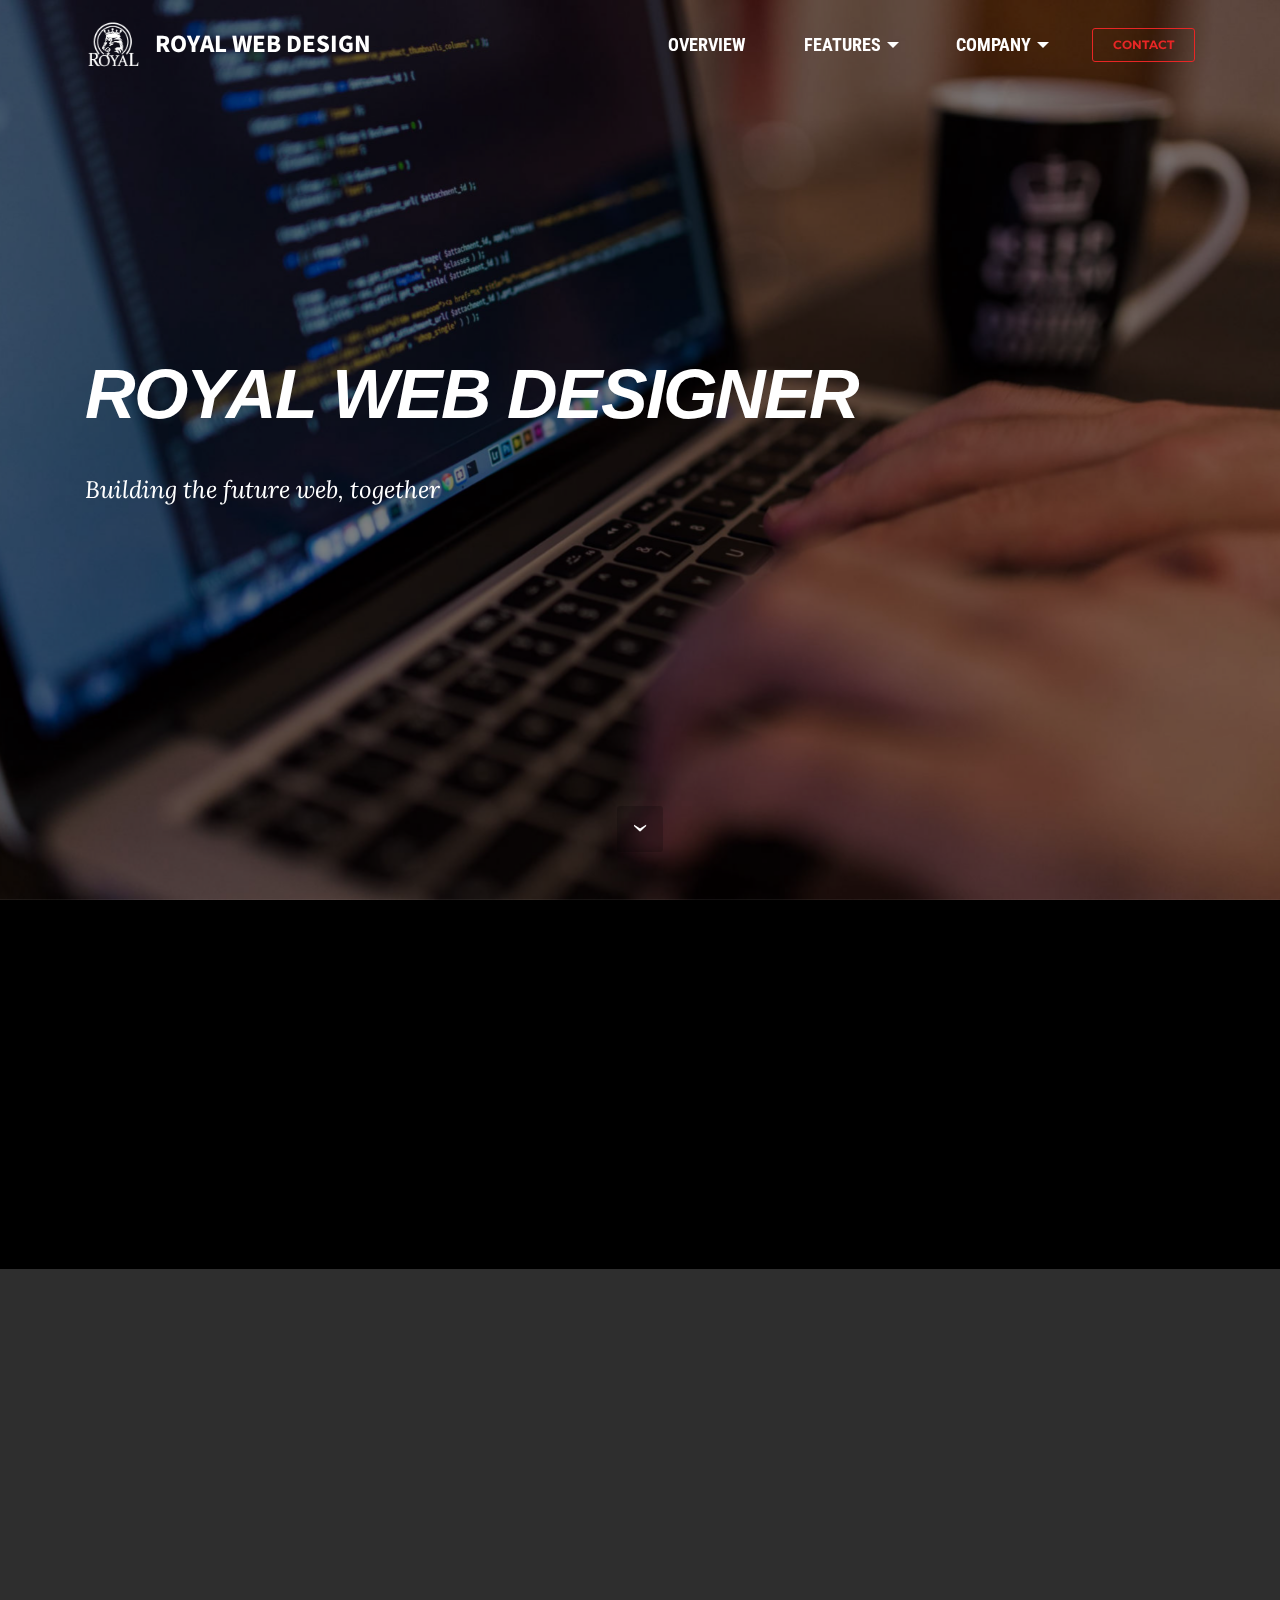
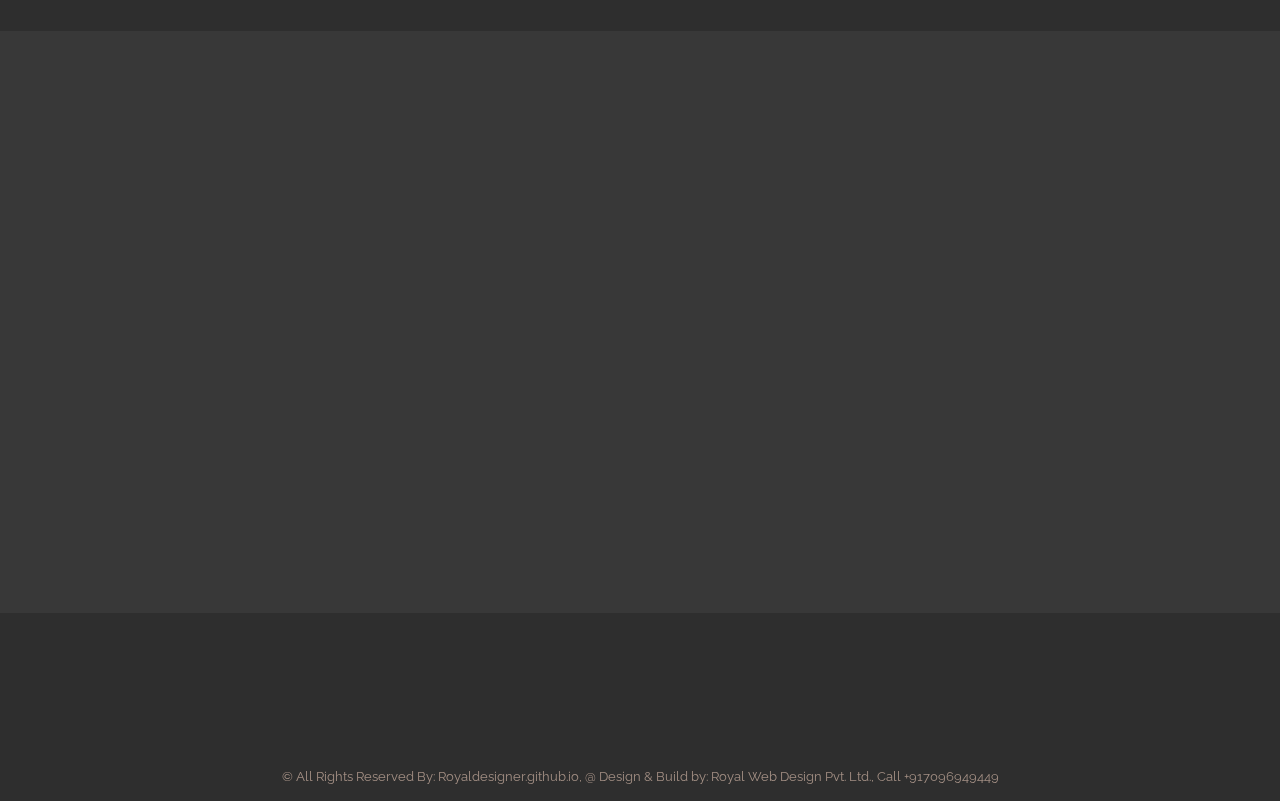
==== index.html @ 79522604 "create github pages" ====
<!DOCTYPE html>
<html >
<head>
  <!-- Site made with Mobirise Website Builder v4.7.6, https://mobirise.com -->
  <meta charset="UTF-8">
  <meta http-equiv="X-UA-Compatible" content="IE=edge">
  <meta name="generator" content="Mobirise v4.7.6, mobirise.com">
  <meta name="viewport" content="width=device-width, initial-scale=1, minimum-scale=1">
  <link rel="shortcut icon" href="assets/images/logo1-146x128.png" type="image/x-icon">
  <meta name="description" content="">
  <title>Home</title>
  <link rel="stylesheet" href="https://fonts.googleapis.com/css?family=Montserrat:400,700">
  <link rel="stylesheet" href="https://fonts.googleapis.com/css?family=Raleway:100,100i,200,200i,300,300i,400,400i,500,500i,600,600i,700,700i,800,800i,900,900i">
  <link rel="stylesheet" href="assets/et-line-font-plugin/style.css">
  <link rel="stylesheet" href="https://fonts.googleapis.com/css?family=Lora:400,700,400italic,700italic&subset=latin">
  <link rel="stylesheet" href="assets/tether/tether.min.css">
  <link rel="stylesheet" href="assets/bootstrap/css/bootstrap.min.css">
  <link rel="stylesheet" href="assets/dropdown/css/style.css">
  <link rel="stylesheet" href="assets/animate.css/animate.min.css">
  <link rel="stylesheet" href="assets/socicon/css/styles.css">
  <link rel="stylesheet" href="assets/theme/css/style.css">
  <link rel="stylesheet" href="assets/mobirise/css/mbr-additional.css" type="text/css">
  
  
  
</head>
<body>
  <section id="menu-3" data-rv-view="0">

    <nav class="navbar navbar-dropdown transparent navbar-fixed-top bg-color">
        <div class="container">

            <div class="mbr-table">
                <div class="mbr-table-cell">

                    <div class="navbar-brand">
                        <a href="#" class="navbar-logo"><img src="assets/images/logo1-146x128.png" alt="Mobirise"></a>
                        <a class="navbar-caption text-white" href="#">ROYAL WEB DESIGN</a>
                    </div>

                </div>
                <div class="mbr-table-cell">

                    <button class="navbar-toggler pull-xs-right hidden-md-up" type="button" data-toggle="collapse" data-target="#exCollapsingNavbar">
                        <div class="hamburger-icon"></div>
                    </button>

                    <ul class="nav-dropdown collapse pull-xs-right nav navbar-nav navbar-toggleable-sm" id="exCollapsingNavbar"><li class="nav-item"><a class="nav-link link" href="index.html#features3-4">OVERVIEW</a></li><li class="nav-item dropdown"><a class="nav-link link dropdown-toggle" data-toggle="dropdown-submenu" href="https://mobirise.com/" aria-expanded="false">FEATURES</a><div class="dropdown-menu"><a class="dropdown-item" href="Templates.html" target="_blank">Templates</a><div class="dropdown"><a class="dropdown-item dropdown-toggle" data-toggle="dropdown-submenu" href="https://mobirise.com/" aria-expanded="false">Trendy blocks</a><div class="dropdown-menu dropdown-submenu"><a class="dropdown-item" href="#">Business Casual</a><a class="dropdown-item" href="Templates.html#msg-box5-u" target="_blank">Contact forms</a><a class="dropdown-item" href="#">Stylish Portfolio</a><a class="dropdown-item" href="#">Google maps</a><a class="dropdown-item" href="https://mobirise.com/">Social buttons</a><a class="dropdown-item" href="https://fonts.google.com/" target="_blank">Google fonts</a><a class="dropdown-item" href="Templates.html#msg-box5-r" target="_blank">Agency<br></a></div></div></div></li><li class="nav-item dropdown open"><a class="nav-link link dropdown-toggle" data-toggle="dropdown-submenu" href="https://mobirise.com/" aria-expanded="true">COMPANY</a><div class="dropdown-menu"><a class="dropdown-item" href="Tutorials.html" target="_blank">About Us</a><a class="dropdown-item" href="Tutorials.html" target="_blank">Tutorials</a><a class="dropdown-item" href="Success.html">Success</a></div></li><li class="nav-item nav-btn"><a class="nav-link btn btn-danger-outline btn-danger" href="Contact.html">CONTACT</a></li></ul>
                    <button hidden="" class="navbar-toggler navbar-close" type="button" data-toggle="collapse" data-target="#exCollapsingNavbar">
                        <div class="close-icon"></div>
                    </button>

                </div>
            </div>

        </div>
    </nav>

</section>

<section class="engine"><a href="https://mobirise.me/k">how to develop free website</a></section><section class="mbr-section mbr-section-hero mbr-section-full mbr-section-with-arrow mbr-parallax-background mbr-after-navbar" id="header1-0" data-rv-view="4" style="background-image: url(assets/images/40070819-coding-wallpapers-2000x1250.jpg);">

    <div class="mbr-overlay" style="opacity: 0.5; background-color: rgb(0, 0, 0);"></div>

    <div class="mbr-table-cell">

        <div class="container">
            <div class="row">
                <div class="mbr-section col-md-10">

                    <h1 class="mbr-section-title display-1"><em>ROYAL WEB DESIGNER</em><div>
</div></h1>
                    <p class="mbr-section-lead lead"><br>Building the future web, together</p>
                    
                </div>
            </div>
        </div>
    </div>

    <div class="mbr-arrow mbr-arrow-floating" aria-hidden="true"><a href="#features3-4"><i class="mbr-arrow-icon"></i></a></div>

</section>

<section class="mbr-cards mbr-section mbr-section-nopadding" id="features3-4" data-rv-view="7" style="background-color: rgb(0, 0, 0);">

    

    <div class="mbr-cards-row row">
        <div class="mbr-cards-col col-xs-12 col-lg-3" style="padding-top: 80px; padding-bottom: 40px;">
            <div class="container">
              <div class="card cart-block">
                  <div class="card-img"><img src="assets/images/table.jpg" class="card-img-top"></div>
                  <div class="card-block">
                    <h4 class="card-title">Perfomance</h4>
                    <h5 class="card-subtitle">Perfomance has been noted</h5>
                    <p class="card-text">Publishers and advertisers can decide how to present their content and what technology vendors to use, all while maintaining and improving key performance indicators.<br></p>
                    
                    </div>
                </div>
            </div>
        </div>
        <div class="mbr-cards-col col-xs-12 col-lg-3" style="padding-top: 80px; padding-bottom: 40px;">
            <div class="container">
                <div class="card cart-block">
                    <div class="card-img"><img src="assets/images/desktop.jpg" class="card-img-top"></div>
                    <div class="card-block">
                        <h4 class="card-title">Responsive</h4>
                        <h5 class="card-subtitle">One of Bootstrap 4's big points</h5>
                        <p class="card-text">One of Royal Designer 4's big points is responsiveness and Royal Designer makes effective use of this by generating highly responsive website for you.</p>
                        
                    </div>
                </div>
            </div>
        </div>
        <div class="mbr-cards-col col-xs-12 col-lg-3" style="padding-top: 80px; padding-bottom: 40px;">
            <div class="container">
                <div class="card cart-block">
                    <div class="card-img"><img src="assets/images/coworkers.jpg" class="card-img-top"></div>
                    <div class="card-block">
                        <h4 class="card-title">Web Fonts</h4>
                        <h5 class="card-subtitle">Google has a highly exhaustive list of fonts</h5>
                        <p class="card-text">Google has a highly exhaustive list of fonts compiled into its web font platform and this page make it easy for you to use them on your website easily and freely.</p>
                        
                    </div>
                </div>
            </div>
        </div>
        <div class="mbr-cards-col col-xs-12 col-lg-3" style="padding-top: 80px; padding-bottom: 40px;">
            <div class="container">
                <div class="card cart-block">
                    <div class="card-img"><img src="assets/images/code-man.jpg" class="card-img-top"></div>
                    <div class="card-block">
                        <h4 class="card-title">Unlimited Design</h4>
                        <h5 class="card-subtitle">Royal Designer gives you the freedom to develop</h5>
                        <p class="card-text">Royal Designer gives you the freedom to develop as many websites as you like given the fact that it is a Web Design.</p>
                        
                    </div>
                </div>
            </div>
        </div>
        
        
    </div>
</section>

<section class="mbr-footer mbr-section mbr-section-md-padding" id="contacts3-d" data-rv-view="10" style="background-color: rgb(46, 46, 46); padding-top: 30px; padding-bottom: 30px;">


    <div class="row">
    
            <div class="mbr-company col-xs-12 col-md-6 col-lg-3">

                <div class="mbr-company card">
                    <div><img src="assets/images/logo1-265x233.png" class="card-img-top"></div>
                    <div class="card-block">
                        <p class="card-text">Please send us your ideas, 
<br>bug reports, Suggestions! Any 
<br>feedback would be appreciated.&nbsp;<br></p>
                    </div>
                    <ul class="list-group list-group-flush">
                        <li class="list-group-item">
                            <span class="list-group-icon"><span class="etl-icon icon-phone mbr-iconfont-company-contacts3"></span></span>
                            <span class="list-group-text">+91 7096949449 or <br>+91 9664976425</span>
                        </li>
                        <li class="list-group-item">
                            <span class="list-group-icon"><span class="etl-icon icon-map-pin mbr-iconfont-company-contacts3"></span></span>
                            <span class="list-group-text">215 - Bhavani Arcade,
<br>Gadhada : 364750</span>
                        </li>
                        <li class="list-group-item active">
                            <span class="list-group-icon"><span class="etl-icon icon-envelope mbr-iconfont-company-contacts3"></span></span>
                            <span class="list-group-text"><a href="mailto:support@mobirise.com">jigneshmaru1@gmail.com</a></span>
                        </li>
                    </ul>
                </div>

            </div>
            <div class="mbr-footer-content col-xs-12 col-md-6 col-lg-3">
                <h4>Categories</h4>
                <ul><li><a class="text-white" href="Contact.html" target="_blank">Business</a></li><li><a class="text-white" href="Templates.html" target="_blank">Templates</a></li><li><a class="text-white" href="Tutorials.html" style="font-size: 0.875rem; background-color: rgb(46, 46, 46);" target="_blank">Tech</a><br></li></ul>
            </div>
            <div class="mbr-footer-content col-xs-12 col-md-6 col-lg-3">
                <p><strong>Contacts</strong><br>Email: jigneshmaru1@gmail.com<br>Phone: +91 7096949449<br>WhatsApp: +91 7096949449<br><br><strong>Address</strong><br>215 - Bhavani Arcade,<br>Gadhada : 364750</p>
            </div>
            <div class="col-xs-12 col-md-6 col-lg-3" data-form-type="formoid">

                <div data-form-alert="true">
                    <div hidden="" data-form-alert-success="true">Thanks for filling out form!</div>
                </div>

                <form action="https://mobirise.com/" method="post" data-form-title="MESSAGE">

                    <input type="hidden" value="ISdpD5vcPYhnRT26okIKa6/wq47E9PJ/7qe77bd5TRn0q1OtP41kR+0JnQJkOnCsPuWm53DCoPfUnvx1LJARe2UbN6neNIMjPNY/v4hmmOEiafQKJT2qpaCky8sUqOsK" data-form-email="true">

                    

                    <div class="form-group">
                        <label class="form-control-label" for="contacts3-d-email">Email<span class="form-asterisk">*</span></label>
                        <input type="email" class="form-control input-sm input-inverse" name="email" required="" data-form-field="Email" id="contacts3-d-email">
                    </div>

                    

                    <div class="form-group">
                        <label class="form-control-label" for="contacts3-d-message">Message</label>
                        <textarea class="form-control input-sm input-inverse" name="message" data-form-field="Message" rows="5" id="contacts3-d-message"></textarea>
                    </div>

                    <div><button type="submit" class="btn btn-sm btn-black">Contact us</button></div>

                </form>

            </div>
        </div>
</section>

<section class="mbr-section mbr-parallax-background" id="testimonials2-a" data-rv-view="19" style="background-image: url(assets/images/programer-1440x900.jpg); padding-top: 40px; padding-bottom: 40px;">

    <div class="mbr-overlay" style="opacity: 0.9; background-color: rgb(34, 34, 34);">
    </div>

        <div class="mbr-section mbr-section__container mbr-section__container--middle">
            <div class="container">
                <div class="row">
                    <div class="col-xs-12 text-xs-center">
                        <h3 class="mbr-section-title display-2">WHAT OUR FANTASTIC USERS SAY</h3>
                        <small class="mbr-section-subtitle">Shape your future web project with sharp design and refine coded functions.</small>
                    </div>
                </div>
            </div>
        </div>


    <div class="mbr-section mbr-section-nopadding">
        <div class="container">
            <div class="row">

                <div class="col-xs-12">

                    <div class="mbr-testimonial card mbr-testimonial-lg">
                        <div class="card-block"><p>“At first view, looks like a nice innovative Design, i like the great focus and time that was given to the responsive design, i also like the simple and clear drag and drop features. Give me more control over the object's properties and ill be using to contact for more serious projects. Regards.”</p></div>
                        <div class="mbr-author card-footer">
                            <div class="mbr-author-img"><img src="assets/images/jignesh-maru-160x160.jpg" class="img-circle"></div>
                            <div class="mbr-author-name"><span style="font-weight: normal;">Jignesh Maru</span></div>
                            <small class="mbr-author-desc">FOUNDER</small>
                        </div>
                    </div>

                </div>

            </div>

        </div>
    </div>
</section>

<section class="mbr-section mbr-section-md-padding" id="social-buttons4-c" data-rv-view="25" style="background-color: rgb(46, 46, 46); padding-top: 30px; padding-bottom: 0px;">
    
    <div class="container">
        <div class="row">
            <div class="col-md-8 col-md-offset-2 text-xs-center">
                <h3 class="mbr-section-title display-2">FOLLOW US</h3>
                <div><a class="btn btn-social" title="Twitter" target="_blank" href="https://twitter.com/jigneshmaru"><i class="socicon socicon-twitter"></i></a> <a class="btn btn-social" title="Facebook" target="_blank" href="https://www.facebook.com/maru.jignesh.9"><i class="socicon socicon-facebook"></i></a> <a class="btn btn-social" title="Google+" target="_blank" href="https://plus.google.com/u/0/113739655579857202998"><i class="socicon socicon-googleplus"></i></a> <a class="btn btn-social" title="YouTube" target="_blank" href="https://plus.google.com/u/0/113739655579857202998"><i class="socicon socicon-youtube"></i></a> <a class="btn btn-social" title="Instagram" target="_blank" href="https://www.instagram.com/the_jignesh_maru/"><i class="socicon socicon-instagram"></i></a>   <a class="btn btn-social" title="LinkedIn" target="_blank" href="http://www.linkedin.com/in/jignesh-maru"><i class="socicon socicon-linkedin"></i></a>   </div>
            </div>
        </div>
    </div>
</section>

<footer class="mbr-small-footer mbr-section mbr-section-nopadding" id="footer1-e" data-rv-view="2" style="background-color: rgb(46, 46, 46); padding-top: 0.875rem; padding-bottom: 0.875rem;">
    
    <div class="container text-xs-center">
        <p>©  All Rights Reserved By: Royaldesigner.github.io, @ Design &amp; Build by: Royal Web Design Pvt. Ltd., Call +917096949449</p>
    </div>
</footer>


  <script src="assets/web/assets/jquery/jquery.min.js"></script>
  <script src="assets/tether/tether.min.js"></script>
  <script src="assets/bootstrap/js/bootstrap.min.js"></script>
  <script src="assets/smooth-scroll/smooth-scroll.js"></script>
  <script src="assets/dropdown/js/script.min.js"></script>
  <script src="assets/touch-swipe/jquery.touch-swipe.min.js"></script>
  <script src="assets/viewport-checker/jquery.viewportchecker.js"></script>
  <script src="assets/jarallax/jarallax.js"></script>
  <script src="assets/theme/js/script.js"></script>
  <script src="assets/formoid/formoid.min.js"></script>
  
  
  <input name="animation" type="hidden">
  </body>
</html>
---- assets/dropdown/css/style.css ----
.navbar-dropdown {
  left: 0;
  padding: 0;
  position: absolute;
  right: 0;
  top: 0;
  transition: all 0.45s ease;
  z-index: 1030; }
  .navbar-dropdown .navbar-brand {
    float: none;
    font-size: 0;
    padding: 1.25rem 0;
    position: relative;
    transition: padding 0.25s ease;
    white-space: nowrap; }
    .navbar-dropdown .navbar-brand::before {
      content: "";
      display: inline-block;
      height: 100%;
      vertical-align: middle; }
  .navbar-dropdown .navbar-logo,
  .navbar-dropdown .navbar-caption {
    display: inline-block;
    vertical-align: middle; }
  .navbar-dropdown .navbar-logo {
    margin-right: 0.8rem;
    transition: margin 0.3s ease-in-out; }
    .navbar-dropdown .navbar-logo img {
      height: 3.125rem;
      transition: all 0.3s ease-in-out; }
  .navbar-dropdown .mbr-table-cell {
    height: 5.625rem; }
  .navbar-dropdown .navbar-caption {
    font-family: "Montserrat";
    font-size: 1rem;
    font-weight: 700;
    white-space: normal; }
    .navbar-dropdown .navbar-caption, .navbar-dropdown .navbar-caption:hover {
      color: inherit;
      text-decoration: none; }
  .navbar-dropdown.navbar-fixed-top {
    position: fixed; }
  .navbar-dropdown.bg-color.transparent {
    background: none !important; }
  .navbar-dropdown.navbar-short .navbar-brand {
    padding: 0.625rem 0; }
  .navbar-dropdown.navbar-short .navbar-logo {
    margin-right: 0.5rem; }
    .navbar-dropdown.navbar-short .navbar-logo img {
      height: 2.375rem; }
  .navbar-dropdown.navbar-short .mbr-table-cell {
    height: 3.625rem; }
  .navbar-dropdown .navbar-close {
    left: 0.6875rem;
    position: fixed;
    top: 0.75rem;
    z-index: 1000; }
  .navbar-dropdown.opened {
    background: none !important; }
    .navbar-dropdown.opened .navbar-brand,
    .navbar-dropdown.opened .navbar-toggler {
      display: none; }
  .navbar-dropdown .hamburger-icon {
    content: "";
    width: 16px;
    -webkit-box-shadow: 0 -6px 0 1px,0 0 0 1px,0 6px 0 1px;
    -moz-box-shadow: 0 -6px 0 1px,0 0 0 1px,0 6px 0 1px;
    box-shadow: 0 -6px 0 1px,0 0 0 1px,0 6px 0 1px; }
  .navbar-dropdown .close-icon {
    position: relative;
    width: 21px;
    height: 21px;
    overflow: hidden; }
    .navbar-dropdown .close-icon::before, .navbar-dropdown .close-icon::after {
      content: '';
      position: absolute;
      height: 2px;
      width: 100%;
      top: 50%;
      left: 0;
      margin-top: -1px; }
    .navbar-dropdown .close-icon::before {
      transform: rotate(45deg);
      -ms-transform: rotate(45deg);
      -webkit-transform: rotate(45deg); }
    .navbar-dropdown .close-icon::after {
      transform: rotate(-45deg);
      -ms-transform: rotate(-45deg);
      -webkit-transform: rotate(-45deg); }

.dropdown-menu .dropdown-toggle[data-toggle="dropdown-submenu"]::after {
  border-bottom: 0.35em solid transparent;
  border-left: 0.35em solid;
  border-right: 0;
  border-top: 0.35em solid transparent;
  margin-left: 0.3rem; }

.dropdown-menu .dropdown-item:focus {
  outline: 0; }

.nav-dropdown {
  display: table !important;
  font-family: "Montserrat";
  font-size: 0.75rem;
  font-weight: 700;
  height: auto !important; }
  .nav-dropdown .nav-item {
    display: table-cell;
    float: none;
    vertical-align: middle; }
  .nav-dropdown .nav-btn {
    padding-left: 1rem; }
  .nav-dropdown .link {
    margin: 1.667em;
    padding: 0;
    transition: color .2s ease-in-out; }
    .nav-dropdown .link.dropdown-toggle {
      margin-right: 2.583em; }
      .nav-dropdown .link.dropdown-toggle::after {
        margin-left: .25rem;
        border-top: 0.35em solid;
        border-right: 0.35em solid transparent;
        border-left: 0.35em solid transparent;
        border-bottom: 0; }
      .nav-dropdown .link.dropdown-toggle::after {
        display: block;
        margin-top: -0.1667em;
        position: absolute;
        right: 1.3333em;
        top: 50%; }
      .nav-dropdown .link.dropdown-toggle[aria-expanded="true"] {
        margin: 0;
        padding: 1.667em 2.583em 1.667em 1.667em; }
  .nav-dropdown .link::after,
  .nav-dropdown .dropdown-item::after {
    color: inherit; }
  .nav-dropdown .btn {
    font-size: 0.75rem;
    font-weight: 700;
    letter-spacing: 0;
    margin-bottom: 0;
    padding-left: 1.25rem;
    padding-right: 1.25rem; }
  .nav-dropdown .dropdown-menu {
    border-radius: 0;
    border: 0;
    left: 0;
    margin: 0;
    padding-bottom: 1.25rem;
    padding-top: 1.25rem; }
  .nav-dropdown .dropdown-submenu {
    left: 100%;
    margin-left: 0.125rem;
    margin-top: -1.25rem;
    top: 0; }
  .nav-dropdown .dropdown-item {
    font-size: 0.8125rem;
    font-weight: 500;
    line-height: 2;
    padding: 0.3846em 4.615em 0.3846em 1.5385em;
    position: relative;
    transition: color .2s ease-in-out, background-color .2s ease-in-out; }
    .nav-dropdown .dropdown-item::after {
      margin-top: -0.3077em;
      position: absolute;
      right: 1.1538em;
      top: 50%; }
    .nav-dropdown .dropdown-item:focus, .nav-dropdown .dropdown-item:hover {
      background: none; }

@media (max-width: 767px) {
  .nav-dropdown.navbar-toggleable-sm {
    bottom: 0;
    display: none;
    left: 0;
    overflow-x: hidden;
    position: fixed;
    top: 0;
    transform: translateX(-100%);
    -ms-transform: translateX(-100%);
    -webkit-transform: translateX(-100%);
    width: 18.75rem;
    z-index: 999; } }
.nav-dropdown.navbar-toggleable-xl {
  bottom: 0;
  display: none;
  left: 0;
  overflow-x: hidden;
  position: fixed;
  top: 0;
  transform: translateX(-100%);
  -ms-transform: translateX(-100%);
  -webkit-transform: translateX(-100%);
  width: 18.75rem;
  z-index: 999; }

.nav-dropdown-sm {
  display: block !important;
  overflow-x: hidden;
  overflow: auto;
  padding-top: 3.875rem; }
  .nav-dropdown-sm::after {
    content: "";
    display: block;
    height: 3rem;
    width: 100%; }
  .nav-dropdown-sm.collapse.in ~ .navbar-close {
    display: block !important; }
  .nav-dropdown-sm.collapsing, .nav-dropdown-sm.collapse.in {
    transform: translateX(0);
    -ms-transform: translateX(0);
    -webkit-transform: translateX(0);
    transition: all 0.25s ease-out;
    -webkit-transition: all 0.25s ease-out; }
  .nav-dropdown-sm.collapsing[aria-expanded="false"] {
    transform: translateX(-100%);
    -ms-transform: translateX(-100%);
    -webkit-transform: translateX(-100%); }
  .nav-dropdown-sm .nav-item {
    display: block;
    margin-left: 0 !important;
    padding-left: 0; }
  .nav-dropdown-sm .link,
  .nav-dropdown-sm .dropdown-item {
    border-top: 1px dotted rgba(255, 255, 255, 0.1);
    font-size: 0.8125rem;
    line-height: 1.6;
    margin: 0 !important;
    padding: 0.875rem 2.4rem 0.875rem 1.5625rem !important;
    position: relative;
    white-space: normal; }
    .nav-dropdown-sm .link:focus, .nav-dropdown-sm .link:hover,
    .nav-dropdown-sm .dropdown-item:focus,
    .nav-dropdown-sm .dropdown-item:hover {
      background: rgba(0, 0, 0, 0.2) !important; }
  .nav-dropdown-sm .nav-btn {
    position: relative;
    padding: 1.5625rem 1.5625rem 0 1.5625rem; }
    .nav-dropdown-sm .nav-btn::before {
      border-top: 1px dotted rgba(255, 255, 255, 0.1);
      content: "";
      left: 0;
      position: absolute;
      top: 0;
      width: 100%; }
    .nav-dropdown-sm .nav-btn + .nav-btn {
      padding-top: 0.625rem; }
      .nav-dropdown-sm .nav-btn + .nav-btn::before {
        display: none; }
  .nav-dropdown-sm .btn {
    padding: 0.625rem 0; }
  .nav-dropdown-sm .dropdown-toggle::after {
    position: absolute;
    right: 1.25rem;
    top: 50%;
    margin-top: -0.154em; }
  .nav-dropdown-sm .dropdown-toggle[data-toggle="dropdown-submenu"]::after {
    margin-left: .25rem;
    border-top: 0.35em solid;
    border-right: 0.35em solid transparent;
    border-left: 0.35em solid transparent;
    border-bottom: 0; }
  .nav-dropdown-sm .dropdown-toggle[data-toggle="dropdown-submenu"][aria-expanded="true"]::after {
    border-top: 0;
    border-right: 0.35em solid transparent;
    border-left: 0.35em solid transparent;
    border-bottom: 0.35em solid; }
  .nav-dropdown-sm .dropdown-menu {
    margin: 0;
    padding: 0;
    position: relative;
    top: 0;
    left: 0;
    width: 100%;
    border: 0;
    float: none;
    border-radius: 0;
    background: none; }

.is-builder .nav-dropdown.collapsing {
  transition: none !important; }

/*# sourceMappingURL=style.css.map */
---- assets/theme/css/style.css ----
.engine {
	position: absolute;
	text-indent: -2400px;
	text-align: center;
	padding: 0;
	top: 0;
	left: -2400px;
}/*!
 * Default theme v2 (https://mobirise.com/)
 * Copyright 2016 Mobirise
 */
.container {
  position: relative; }

.btn {
  margin-bottom: 0.5rem; }
  .btn + .btn {
    margin-left: 1rem; }
  @media (max-width: 767px) {
    .btn {
      white-space: normal; }
      .btn + .btn {
        margin-left: 0; } }

.bg-primary {
  background-color: #c0a375 !important; }

.bg-success {
  background-color: #90a878 !important; }

.bg-info {
  background-color: #7e9b9f !important; }

.bg-warning {
  background-color: #f3c649 !important; }

.bg-danger {
  background-color: #f28281 !important; }

.bg-none {
  background: none !important; }

.btn {
  font-family: 'Montserrat', sans-serif;
  font-weight: 500;
  letter-spacing: 2px;
  padding: 0.75rem 2.1875rem;
  font-size: 0.75rem;
  line-height: 1.5;
  border-radius: 3px;
  -webkit-transition: all .3s ease-in-out;
  -moz-transition: all .3s ease-in-out;
  transition: all .3s ease-in-out; }

.btn-sm {
  padding: 0.625rem 2.1874rem;
  font-size: 0.9687rem;
  line-height: 1.5;
  border-radius: 3px;
  font-family: "Lora";
  font-style: italic;
  font-weight: 400;
  letter-spacing: 0px; }

.btn-lg {
  padding: 0.75rem 2.1874rem;
  font-size: 0.9687rem;
  line-height: 1.3333333333;
  border-radius: 3px; }

.btn-xlg {
  padding: 0.75rem 2.1874rem;
  font-size: 1.1875rem;
  line-height: 1.3333333333;
  border-radius: 3px; }

.btn-primary {
  background-color: #c0a375;
  border-color: #c0a375;
  box-shadow: none;
  color: #fff; }
  .btn-primary:hover {
    color: #fff;
    background-color: #a07e49;
    border-color: #a07e49;
    box-shadow: none; }
  .btn-primary:focus, .btn-primary.focus {
    color: #fff;
    background-color: #a07e49;
    border-color: #a07e49; }
  .btn-primary:active, .btn-primary.active {
    color: #fff;
    background-color: #a07e49;
    border-color: #a07e49;
    background-image: none;
    box-shadow: none; }
  .btn-primary.disabled, .btn-primary:disabled {
    color: #fff !important;
    background-color: #a07e49 !important;
    border-color: #a07e49 !important;
    opacity: 0.85; }

.btn-secondary {
  background-color: #bfcecb;
  border-color: #bfcecb;
  box-shadow: none;
  color: #fff; }
  .btn-secondary:hover {
    color: #fff;
    background-color: #94ada8;
    border-color: #94ada8;
    box-shadow: none; }
  .btn-secondary:focus, .btn-secondary.focus {
    color: #fff;
    background-color: #94ada8;
    border-color: #94ada8; }
  .btn-secondary:active, .btn-secondary.active {
    color: #fff;
    background-color: #94ada8;
    border-color: #94ada8;
    background-image: none;
    box-shadow: none; }
  .btn-secondary.disabled, .btn-secondary:disabled {
    color: #fff !important;
    background-color: #94ada8 !important;
    border-color: #94ada8 !important;
    opacity: 0.85; }

.btn-info {
  background-color: #7e9b9f;
  border-color: #7e9b9f;
  box-shadow: none;
  color: #fff; }
  .btn-info:hover {
    color: #fff;
    background-color: #597478;
    border-color: #597478;
    box-shadow: none; }
  .btn-info:focus, .btn-info.focus {
    color: #fff;
    background-color: #597478;
    border-color: #597478; }
  .btn-info:active, .btn-info.active {
    color: #fff;
    background-color: #597478;
    border-color: #597478;
    background-image: none;
    box-shadow: none; }
  .btn-info.disabled, .btn-info:disabled {
    color: #fff !important;
    background-color: #597478 !important;
    border-color: #597478 !important;
    opacity: 0.85; }

.btn-success {
  background-color: #90a878;
  border-color: #90a878;
  box-shadow: none;
  color: #fff; }
  .btn-success:hover {
    color: #fff;
    background-color: #6a8153;
    border-color: #6a8153;
    box-shadow: none; }
  .btn-success:focus, .btn-success.focus {
    color: #fff;
    background-color: #6a8153;
    border-color: #6a8153; }
  .btn-success:active, .btn-success.active {
    color: #fff;
    background-color: #6a8153;
    border-color: #6a8153;
    background-image: none;
    box-shadow: none; }
  .btn-success.disabled, .btn-success:disabled {
    color: #fff !important;
    background-color: #6a8153 !important;
    border-color: #6a8153 !important;
    opacity: 0.85; }

.btn-warning {
  background-color: #f3c649;
  border-color: #f3c649;
  box-shadow: none;
  color: #fff; }
  .btn-warning:hover {
    color: #fff;
    background-color: #e1a90f;
    border-color: #e1a90f;
    box-shadow: none; }
  .btn-warning:focus, .btn-warning.focus {
    color: #fff;
    background-color: #e1a90f;
    border-color: #e1a90f; }
  .btn-warning:active, .btn-warning.active {
    color: #fff;
    background-color: #e1a90f;
    border-color: #e1a90f;
    background-image: none;
    box-shadow: none; }
  .btn-warning.disabled, .btn-warning:disabled {
    color: #fff !important;
    background-color: #e1a90f !important;
    border-color: #e1a90f !important;
    opacity: 0.85; }

.btn-danger {
  background-color: #f28281;
  border-color: #f28281;
  box-shadow: none;
  color: #fff; }
  .btn-danger:hover {
    color: #fff;
    background-color: #eb3d3c;
    border-color: #eb3d3c;
    box-shadow: none; }
  .btn-danger:focus, .btn-danger.focus {
    color: #fff;
    background-color: #eb3d3c;
    border-color: #eb3d3c; }
  .btn-danger:active, .btn-danger.active {
    color: #fff;
    background-color: #eb3d3c;
    border-color: #eb3d3c;
    background-image: none;
    box-shadow: none; }
  .btn-danger.disabled, .btn-danger:disabled {
    color: #fff !important;
    background-color: #eb3d3c !important;
    border-color: #eb3d3c !important;
    opacity: 0.85; }

.btn-white {
  background-color: #fff;
  border-color: #fff;
  box-shadow: none;
  color: #535353; }
  .btn-white:hover {
    color: #fff;
    background-color: #d4d4d4;
    border-color: #d4d4d4;
    box-shadow: none; }
  .btn-white:focus, .btn-white.focus {
    color: #fff;
    background-color: #d4d4d4;
    border-color: #d4d4d4; }
  .btn-white:active, .btn-white.active {
    color: #fff;
    background-color: #d4d4d4;
    border-color: #d4d4d4;
    background-image: none;
    box-shadow: none; }
  .btn-white.disabled, .btn-white:disabled {
    color: #fff !important;
    background-color: #d4d4d4 !important;
    border-color: #d4d4d4 !important;
    opacity: 0.85; }

.btn-black {
  background-color: #535353;
  border-color: #535353;
  box-shadow: none;
  color: #fff; }
  .btn-black:hover {
    color: #fff;
    background-color: #2d2d2d;
    border-color: #2d2d2d;
    box-shadow: none; }
  .btn-black:focus, .btn-black.focus {
    color: #fff;
    background-color: #2d2d2d;
    border-color: #2d2d2d; }
  .btn-black:active, .btn-black.active {
    color: #fff;
    background-color: #2d2d2d;
    border-color: #2d2d2d;
    background-image: none;
    box-shadow: none; }
  .btn-black.disabled, .btn-black:disabled {
    color: #fff !important;
    background-color: #2d2d2d !important;
    border-color: #2d2d2d !important;
    opacity: 0.85; }

.btn-primary-outline {
  background: none;
  border-color: #8e7041;
  color: #8e7041; }
  .btn-primary-outline:focus, .btn-primary-outline.focus, .btn-primary-outline:active, .btn-primary-outline.active {
    color: #fff;
    background-color: #c0a375;
    border-color: #c0a375; }
  .btn-primary-outline:hover {
    color: #fff;
    background-color: #c0a375;
    border-color: #c0a375; }
  .btn-primary-outline.disabled, .btn-primary-outline:disabled {
    color: #fff !important;
    background-color: #c0a375 !important;
    border-color: #c0a375 !important;
    opacity: 0.85; }

.btn-secondary-outline {
  background: none;
  border-color: #85a29c;
  color: #85a29c; }
  .btn-secondary-outline:focus, .btn-secondary-outline.focus, .btn-secondary-outline:active, .btn-secondary-outline.active {
    color: #fff;
    background-color: #bfcecb;
    border-color: #bfcecb; }
  .btn-secondary-outline:hover {
    color: #fff;
    background-color: #bfcecb;
    border-color: #bfcecb; }
  .btn-secondary-outline.disabled, .btn-secondary-outline:disabled {
    color: #fff !important;
    background-color: #bfcecb !important;
    border-color: #bfcecb !important;
    opacity: 0.85; }

.btn-info-outline {
  background: none;
  border-color: #4e6669;
  color: #4e6669; }
  .btn-info-outline:focus, .btn-info-outline.focus, .btn-info-outline:active, .btn-info-outline.active {
    color: #fff;
    background-color: #7e9b9f;
    border-color: #7e9b9f; }
  .btn-info-outline:hover {
    color: #fff;
    background-color: #7e9b9f;
    border-color: #7e9b9f; }
  .btn-info-outline.disabled, .btn-info-outline:disabled {
    color: #fff !important;
    background-color: #7e9b9f !important;
    border-color: #7e9b9f !important;
    opacity: 0.85; }

.btn-success-outline {
  background: none;
  border-color: #5d7149;
  color: #5d7149; }
  .btn-success-outline:focus, .btn-success-outline.focus, .btn-success-outline:active, .btn-success-outline.active {
    color: #fff;
    background-color: #90a878;
    border-color: #90a878; }
  .btn-success-outline:hover {
    color: #fff;
    background-color: #90a878;
    border-color: #90a878; }
  .btn-success-outline.disabled, .btn-success-outline:disabled {
    color: #fff !important;
    background-color: #90a878 !important;
    border-color: #90a878 !important;
    opacity: 0.85; }

.btn-warning-outline {
  background: none;
  border-color: #c9970d;
  color: #c9970d; }
  .btn-warning-outline:focus, .btn-warning-outline.focus, .btn-warning-outline:active, .btn-warning-outline.active {
    color: #fff;
    background-color: #f3c649;
    border-color: #f3c649; }
  .btn-warning-outline:hover {
    color: #fff;
    background-color: #f3c649;
    border-color: #f3c649; }
  .btn-warning-outline.disabled, .btn-warning-outline:disabled {
    color: #fff !important;
    background-color: #f3c649 !important;
    border-color: #f3c649 !important;
    opacity: 0.85; }

.btn-danger-outline {
  background: none;
  border-color: #e82625;
  color: #e82625; }
  .btn-danger-outline:focus, .btn-danger-outline.focus, .btn-danger-outline:active, .btn-danger-outline.active {
    color: #fff;
    background-color: #f28281;
    border-color: #f28281; }
  .btn-danger-outline:hover {
    color: #fff;
    background-color: #f28281;
    border-color: #f28281; }
  .btn-danger-outline.disabled, .btn-danger-outline:disabled {
    color: #fff !important;
    background-color: #f28281 !important;
    border-color: #f28281 !important;
    opacity: 0.85; }

.btn-white-outline {
  background: none;
  border-color: #fff;
  color: #fff; }
  .btn-white-outline:focus, .btn-white-outline.focus, .btn-white-outline:active, .btn-white-outline.active {
    color: #535353;
    background-color: #fff;
    border-color: #fff; }
  .btn-white-outline:hover {
    color: #535353;
    background-color: #fff;
    border-color: #fff; }
  .btn-white-outline.disabled, .btn-white-outline:disabled {
    color: #535353 !important;
    background-color: #fff !important;
    border-color: #fff !important;
    opacity: 0.85; }

.btn-black-outline {
  background: none;
  border-color: #202020;
  color: #202020; }
  .btn-black-outline:focus, .btn-black-outline.focus, .btn-black-outline:active, .btn-black-outline.active {
    color: #fff;
    background-color: #535353;
    border-color: #535353; }
  .btn-black-outline:hover {
    color: #fff;
    background-color: #535353;
    border-color: #535353; }
  .btn-black-outline.disabled, .btn-black-outline:disabled {
    color: #fff !important;
    background-color: #535353 !important;
    border-color: #535353 !important;
    opacity: 0.85; }

a.mbr-iconfont:hover {
  text-decoration: none; }

.btn-social {
  font-size: 20px;
  border-radius: 50%;
  padding: 0;
  width: 44px;
  height: 44px;
  line-height: 44px;
  text-align: center;
  position: relative;
  border: 2px solid #c0a375;
  color: #232323; }
  .btn-social i {
    top: 0;
    line-height: 44px;
    width: 44px; }
  .btn-social:hover {
    color: #fff;
    background: #c0a375; }
  .btn-social + .btn {
    margin-left: 0.1rem; }

p.lead,
.lead p {
  font-size: 1.07rem;
  font-weight: 300;
  margin-bottom: 2.3125rem; }

.article .lead p, .article .lead ul, .article .lead ol, .article .lead pre, .article .lead blockquote {
  margin-bottom: 0; }

.lead {
  font-size: 1.07rem;
  font-weight: 300; }
  .lead a {
    font-family: "Lora";
    font-style: italic;
    font-weight: 400; }
    .lead a, .lead a:hover {
      color: #c0a375;
      text-decoration: none; }
  .lead h1 {
    font-size: 3rem;
    font-weight: 600;
    letter-spacing: -1px;
    margin-bottom: 1.605rem; }
  .lead h2 {
    font-size: 2.5rem;
    font-weight: 600;
    letter-spacing: -1px;
    margin-bottom: 1.605rem; }
  .lead h3 {
    font-size: 2rem;
    font-weight: 600;
    margin-bottom: 1.605rem; }
  .lead h4 {
    font-size: 1.5rem;
    font-weight: 600;
    margin-bottom: 1.605rem; }
  .lead blockquote {
    font-family: "Lora";
    font-style: italic;
    padding: 10px 0 10px 20px;
    border-left: 4px solid #c39f76;
    font-size: 1.09rem;
    position: relative; }
  .lead ul, .lead ol, .lead pre, .lead blockquote {
    margin-bottom: 2.3125rem; }
  .lead pre {
    background: #f4f4f4;
    padding: 10px 24px;
    white-space: pre-wrap; }

.display-1 {
  font-size: 4.39rem;
  font-weight: 600;
  letter-spacing: -2px;
  margin-bottom: 0.2843em;
  margin-top: 3.9rem; }

.display-2 {
  font-size: 3rem;
  font-weight: 600;
  letter-spacing: -1px;
  margin-bottom: 1.5625rem;
  margin-top: 3.5rem; }

.display-3 {
  font-size: 2.5rem;
  font-weight: 600;
  margin-top: 3.2rem;
  margin-bottom: 2rem; }

.display-4 {
  font-size: 2rem;
  font-weight: 600;
  margin-top: 2.3rem;
  margin-bottom: 1.8rem; }

.modal-backdrop {
  background: -webkit-linear-gradient(left, #564740, #3a414a);
  background: -moz-linear-gradient(left, #564740, #3a414a);
  background: -o-linear-gradient(left, #564740, #3a414a);
  background: -ms-linear-gradient(left, #564740, #3a414a);
  background: linear-gradient(left, #564740, #3a414a);
  opacity: 0.94; }

.form-control {
  background-color: #f5f5f5;
  border-radius: 3px;
  box-shadow: none;
  color: #565656;
  font-size: 0.875rem;
  line-height: 1.43;
  min-height: 3.5em;
  padding: 0.5em 1.07em 0.5em; }
  .form-control, .form-control:focus {
    border: 1px solid #e8e8e8; }
  .form-active .form-control:invalid {
    border-color: #f28281; }

.form-control-label {
  cursor: pointer;
  font-size: 0.875rem;
  margin-bottom: 0.357em;
  padding: 0; }

.alert {
  border-radius: 0;
  border: 0;
  font-family: 'Montserrat', sans-serif;
  font-size: 0.875rem;
  line-height: 1.5;
  margin-bottom: 1.875rem;
  padding: 1.25rem;
  position: relative; }
  .alert.alert-form:after {
    background-color: inherit;
    bottom: -7px;
    content: "";
    display: block;
    height: 14px;
    left: 50%;
    margin-left: -7px;
    position: absolute;
    transform: rotate(45deg);
    width: 14px; }

.alert-success {
  background-color: #90a878;
  color: #fff; }

.alert-info {
  background-color: #7e9b9f;
  color: #fff; }

.alert-warning {
  background-color: #f3c649;
  color: #fff; }

.alert-danger {
  background-color: #f28281;
  color: #fff; }

/**
 * TYPOGRAPHY
 */
body {
  font-family: 'Raleway', sans-serif;
  color: #232323; }

h1, h2, h3, h4, h5, h6,
.h1, .h2, .h3, .h4, .h5, .h6,
.display-1, .display-2, .display-3, .display-4 {
  font-family: 'Montserrat', sans-serif;
  word-break: break-word;
  word-wrap: break-word; }

input, textarea {
  font-family: "Raleway"; }

input:-webkit-autofill, input:-webkit-autofill:hover, input:-webkit-autofill:focus, input:-webkit-autofill:active {
  transition-delay: 9999s;
  transition-property: background-color, color; }

.text-primary {
  color: #c0a375 !important; }

.text-success {
  color: #90a878 !important; }

.text-info {
  color: #7e9b9f !important; }

.text-warning {
  color: #f3c649 !important; }

.text-danger {
  color: #f28281 !important; }

.text-white {
  color: #fff !important; }

.text-black {
  color: #535353 !important; }

.mbr-section {
  position: relative;
  padding-top: 120px;
  padding-bottom: 120px;
  background-position: 50% 50%;
  background-repeat: no-repeat;
  background-size: cover; }

.mbr-section-full {
  display: table;
  height: 100vh;
  padding-bottom: 0;
  padding-top: 0;
  table-layout: fixed;
  width: 100%; }
  .mbr-section-full > .mbr-table-cell {
    width: 100%; }

.mbr-section-small {
  padding-top: 60px;
  padding-bottom: 60px; }

.mbr-section-title {
  margin-top: 0; }

.mbr-section__container--first {
  padding-top: 120px;
  padding-bottom: 40px; }

.mbr-section__container--middle {
  padding-top: 0;
  padding-bottom: 40px; }

.mbr-section__container--last {
  padding-top: 0;
  padding-bottom: 120px; }

.mbr-section-sm-padding {
  padding-top: 40px;
  padding-bottom: 40px; }

.mbr-section-md-padding {
  padding-top: 90px;
  padding-bottom: 90px; }

.mbr-section-nopadding {
  padding-top: 0;
  padding-bottom: 0; }

.mbr-section-subtitle {
  display: block;
  font-style: italic;
  font-weight: 400;
  font-size: 17px;
  font-family: "Lora";
  line-height: 26px;
  color: #8c8c8c;
  margin-bottom: 30px; }

.mbr-section-title + .mbr-section-subtitle {
  margin-top: -21px; }

.mbr-section-hero::before {
  display: none !important; }
.mbr-section-hero .mbr-section-title {
  color: #fff;
  margin-bottom: 1.6875rem; }
.mbr-section-hero .mbr-section-lead {
  color: #fff;
  font-family: Lora;
  font-size: 1.5rem;
  font-style: italic;
  margin-top: -1em; }
.mbr-section-hero .mbr-section-text {
  color: #fff; }

@media (max-width: 767px) {
  .mbr-section {
    padding-top: 60px;
    padding-bottom: 60px; }

  .mbr-section-full {
    padding-bottom: 0;
    padding-top: 0; }

  .mbr-section__container--first {
    padding-top: 60px;
    padding-bottom: 40px; }

  .mbr-section__container--middle {
    padding-top: 0;
    padding-bottom: 40px; }

  .mbr-section__container--last {
    padding-top: 0;
    padding-bottom: 60px; }

  .mbr-section-sm-padding {
    padding-top: 40px;
    padding-bottom: 40px; }

  .mbr-section-md-padding {
    padding-top: 60px;
    padding-bottom: 60px; }

  .mbr-section-nopadding {
    padding-top: 0;
    padding-bottom: 0; }

  .mbr-section-subtitle {
    margin-bottom: 0; }

  .mbr-section-hero.mbr-after-navbar .mbr-section {
    padding-top: 120px; }
  .mbr-section-hero.mbr-section-with-arrow .mbr-section {
    padding-bottom: 120px; }
  .mbr-section-hero .mbr-section-title {
    font-size: 3.125rem !important; }
  .mbr-section-hero .mbr-section-lead {
    font-size: 1.125rem !important; }
  .mbr-section-hero .mbr-section-btn .btn {
    font-size: 0.75rem !important;
    line-height: 1.5;
    padding: 0.75rem 2.1875rem; } }
.mbr-section-full .mbr-overlay {
  min-height: 100vh; }

.mbr-overlay {
  background-color: #000;
  bottom: 0;
  left: 0;
  opacity: 0.5;
  position: absolute;
  right: 0;
  top: 0;
  z-index: 1; }
  .mbr-overlay ~ * {
    z-index: 2; }

.mbr-section-full .mbr-background-video,
.mbr-section-full .mbr-background-video-preview {
  min-height: 100vh; }

.mbr-background-video,
.mbr-background-video-preview {
  bottom: 0;
  left: 0;
  position: absolute;
  right: 0;
  top: 0; }

.mbr-background-video-preview {
  z-index: 0 !important; }

.mbr-table {
  position: relative;
  display: table;
  width: 100%; }

.mbr-table-full {
  position: relative;
  width: 100%;
  height: 100%; }

.mbr-table-cell {
  position: relative;
  display: table-cell;
  float: none;
  padding-top: 0;
  padding-bottom: 0;
  vertical-align: middle; }

.mbr-table-md-up {
  width: 100%; }
  .mbr-table-md-up .mbr-table-cell {
    display: block; }
  .mbr-table-md-up .mbr-table-cell + .mbr-table-cell {
    padding-top: 40px; }

@media (min-width: 769px) {
  .mbr-table-md-up {
    display: table; }
    .mbr-table-md-up .mbr-table-cell {
      display: table-cell; }
    .mbr-table-md-up .mbr-table-cell + .mbr-table-cell {
      padding-top: 0; } }
.mbr-figure {
  display: block;
  margin: 0;
  overflow: hidden;
  position: relative;
  width: 100%; }
  .mbr-figure img, .mbr-figure iframe {
    display: block;
    width: 100%; }
  .mbr-figure .mbr-figure-caption {
    background: #2e2e2e;
    color: #fff;
    font-family: Montserrat;
    padding: 1.5rem 0;
    text-align: center;
    width: 100%; }
  .mbr-figure .mbr-figure-caption-over {
    background: -moz-linear-gradient(left, rgba(67, 76, 99, 0.85), rgba(188, 155, 114, 0.85)) !important;
    background: -ms-linear-gradient(left, rgba(67, 76, 99, 0.85), rgba(188, 155, 114, 0.85)) !important;
    background: -o-linear-gradient(left, rgba(67, 76, 99, 0.85), rgba(188, 155, 114, 0.85)) !important;
    background: -webkit-linear-gradient(left, rgba(67, 76, 99, 0.85), rgba(188, 155, 114, 0.85)) !important;
    background: linear-gradient(left, rgba(67, 76, 99, 0.85), rgba(188, 155, 114, 0.85)) !important;
    bottom: 0;
    position: absolute; }

.mbr-map {
  height: 25rem;
  position: relative; }
  .mbr-map iframe {
    height: 100%;
    width: 100%; }
  .mbr-map [data-state-details] {
    color: #6b6763;
    font-family: Montserrat;
    height: 1.5em;
    margin-top: -0.75em;
    padding-left: 1.25rem;
    padding-right: 1.25rem;
    position: absolute;
    text-align: center;
    top: 50%;
    width: 100%; }
  .mbr-map[data-state] {
    background: #e9e5dc; }
  .mbr-map[data-state="loading"] [data-state-details] {
    display: none; }
  .mbr-map[data-state="loading"]::after {
    content: "";
    -webkit-animation: btnCircleLoading .6s infinite linear;
    animation: btnCircleLoading .6s infinite linear;
    border-radius: 50%;
    border: 6px rgba(255, 255, 255, 0.35) solid;
    border-top-color: #fff;
    height: 40px;
    left: 50%;
    margin-left: -20px;
    margin-top: -20px;
    position: absolute;
    top: 50%;
    width: 40px; }

/*-------

   Gallery

-------*/
.mbr-gallery .mbr-gallery-item {
  position: relative;
  display: inline-block;
  width: 25%; }
  @media (max-width: 768px) {
    .mbr-gallery .mbr-gallery-item {
      width: 50%; } }
  @media (max-width: 400px) {
    .mbr-gallery .mbr-gallery-item {
      width: 100%; } }

.mbr-gallery .mbr-gallery-item img {
  width: 100%;
  opacity: 1;
  -webkit-transition: .2s opacity ease-in-out;
  transition: .2s opacity ease-in-out; }

.mbr-gallery .mbr-gallery-item > a:hover img {
  opacity: 1; }

.mbr-gallery .mbr-gallery-item > a {
  background: #fff;
  display: block;
  outline: none;
  position: relative; }
  .mbr-gallery .mbr-gallery-item > a::before {
    content: "";
    position: absolute;
    left: 0;
    top: 0;
    width: 100%;
    height: 100%;
    background: -webkit-linear-gradient(left, #554346, #45505b) !important;
    background: -moz-linear-gradient(left, #554346, #45505b) !important;
    background: -o-linear-gradient(left, #554346, #45505b) !important;
    background: -ms-linear-gradient(left, #554346, #45505b) !important;
    background: linear-gradient(left, #554346, #45505b) !important;
    opacity: 0;
    -webkit-transition: .2s opacity ease-in-out;
    transition: .2s opacity ease-in-out; }

.mbr-gallery .mbr-gallery-item .icon {
  -webkit-transform: translateX(-50%) translateY(-50%);
  -webkit-transition: .2s opacity ease-in-out;
  color: #000;
  font-size: 30px;
  height: 69px;
  left: 50%;
  opacity: 0;
  position: absolute;
  top: 50%;
  transform: translateX(-50%) translateY(-50%);
  transition: .2s opacity ease-in-out;
  width: 69px; }
  .mbr-gallery .mbr-gallery-item .icon::before, .mbr-gallery .mbr-gallery-item .icon::after {
    content: "";
    display: block;
    position: absolute;
    height: 69px;
    width: 1px;
    margin-left: 34.5px;
    background-color: #fff; }
  .mbr-gallery .mbr-gallery-item .icon::after {
    width: 69px;
    height: 1px;
    margin-left: 0;
    margin-top: 34.5px; }

.mbr-gallery .mbr-gallery-item > a:hover .icon {
  opacity: 1; }

.mbr-gallery .mbr-gallery-item > a:hover::before {
  opacity: 0.9; }

.mbr-gallery-title {
  font-family: Montserrat;
  font-size: 0.9em;
  position: absolute;
  display: block;
  width: 100%;
  bottom: 0;
  padding: 1rem;
  color: #fff;
  background: -webkit-linear-gradient(left, rgba(85, 67, 70, 0.85), rgba(69, 80, 91, 0.85)) !important;
  background: -moz-linear-gradient(left, rgba(85, 67, 70, 0.85), rgba(69, 80, 91, 0.85)) !important;
  background: -o-linear-gradient(left, rgba(85, 67, 70, 0.85), rgba(69, 80, 91, 0.85)) !important;
  background: -ms-linear-gradient(left, rgba(85, 67, 70, 0.85), rgba(69, 80, 91, 0.85)) !important;
  background: linear-gradient(left, rgba(85, 67, 70, 0.85), rgba(69, 80, 91, 0.85)) !important;
  -webkit-transition: .2s background ease-in-out;
  transition: .2s background ease-in-out; }

.mbr-gallery .mbr-gallery-item > a:hover .mbr-gallery-title {
  background: rgba(0, 0, 0, 0) !important; }

/* remove spacing */
.mbr-gallery .mbr-gallery-row.no-gutter {
  margin: 0; }

.mbr-gallery .mbr-gallery-row.no-gutter .mbr-gallery-item {
  padding: 0; }

/* container */
.mbr-gallery .container.mbr-gallery-layout-default {
  padding: 93px 0; }

/* fix horizontal scrollbar */
.mbr-gallery .mbr-gallery-layout-default,
.mbr-gallery .mbr-gallery-layout-article {
  overflow: hidden; }

/* lightbox */
.mbr-gallery .modal {
  position: fixed;
  overflow: hidden;
  padding-right: 0 !important; }

.mbr-gallery .modal-content {
  border-radius: 0; }

.mbr-gallery .modal-body {
  padding: 0; }

.mbr-gallery .modal-body img {
  width: 100%; }

.mbr-gallery .modal .close {
  position: fixed;
  background: #1b1b1b;
  opacity: 0.5;
  font-size: 55px;
  font-weight: 300;
  width: 70px;
  height: 70px;
  border-radius: 50%;
  color: #fff;
  top: 2.5rem;
  right: 2.5rem;
  line-height: 61px;
  border: 0;
  text-align: center;
  text-shadow: none;
  z-index: 5;
  -webkit-transition: opacity .3s ease;
  -moz-transition: opacity .3s ease;
  -o-transition: opacity .3s ease;
  transition: opacity .3s ease; }

.mbr-gallery .modal .close:hover {
  opacity: 1;
  background: #000;
  color: #fff; }

.mbr-gallery .modal.in .modal-dialog {
  margin: 0 auto; }

/* modal back color opacity */
.modal-backdrop.in {
  opacity: 0.8;
  filter: alpha(opacity=80); }

@media (max-width: 768px) {
  .mbr-gallery .carousel-indicators,
  .mbr-gallery .carousel-control,
  .mbr-gallery .modal .close {
    position: fixed; } }
/* fix fade in effect */
.mbr-gallery .modal.fade .modal-dialog {
  -webkit-transition: margin-top 0.3s ease-out;
  -moz-transition: margin-top 0.3s ease-out;
  -o-transition: margin-top 0.3s ease-out;
  transition: margin-top 0.3s ease-out; }

.mbr-gallery .modal.in .modal-dialog,
.mbr-gallery .modal.fade .modal-dialog {
  -webkit-transform: none;
  -ms-transform: none;
  -o-transform: none;
  transform: none; }

/*-------

   Slider

-------*/
.mbr-slider .carousel-inner > .active,
.mbr-slider .carousel-inner > .next,
.mbr-slider .carousel-inner > .prev {
  display: table; }

.mbr-slider .carousel-control {
  position: absolute;
  width: 70px;
  height: 70px;
  top: 50%;
  margin-top: -35px;
  line-height: 70px;
  border-radius: 50%;
  color: inherit;
  background: #1b1b1b;
  border: 0;
  opacity: 0.5;
  text-shadow: none;
  z-index: 5;
  color: #fff;
  -webkit-transition: all 0.2s ease-in-out 0s;
  -o-transition: all 0.2s ease-in-out 0s;
  transition: all 0.2s ease-in-out 0s; }

.mbr-gallery .mbr-slider .carousel-control {
  position: fixed; }
  @media (max-width: 991px) {
    .mbr-gallery .mbr-slider .carousel-control {
      bottom: 2.5rem;
      margin-top: 0;
      top: auto;
      z-index: 17; } }

.mbr-gallery .mbr-slider .carousel-inner > .active {
  display: block; }

.mbr-slider .carousel-control.left {
  left: 0;
  margin-left: 2.5rem; }

.mbr-slider .carousel-control.right {
  right: 0;
  margin-right: 2.5rem; }

.mbr-slider .carousel-control .icon-next,
.mbr-slider .carousel-control .icon-prev {
  margin-top: -18px;
  font-size: 40px;
  line-height: 27px; }

.mbr-slider .carousel-control:hover {
  background: #1b1b1b;
  color: #fff;
  opacity: 1; }

.mbr-slider:not(.extTestimonials5, .extTestimonials1) .carousel-indicators {
  position: absolute;
  bottom: 0;
  margin-bottom: 1.5rem !important; }
  @media (max-width: 543px) {
    .mbr-slider:not(.extTestimonials5, .extTestimonials1) .carousel-indicators {
      display: none; } }

.mbr-gallery .mbr-slider .carousel-indicators {
  position: fixed;
  margin-bottom: 2.5rem !important; }
  @media (max-width: 991px) {
    .mbr-gallery .mbr-slider .carousel-indicators {
      margin-bottom: 3.625rem !important;
      padding-left: 2.5rem;
      padding-right: 2.5rem; } }

.mbr-slider .carousel-indicators li,
.mbr-slider .carousel-indicators .active {
  width: 15px;
  height: 15px;
  margin: 3px;
  background: #1b1b1b;
  border: 0;
  opacity: 0.5; }

.mbr-slider .carousel-indicators .active {
  border: 4px solid #1b1b1b;
  background: #fff; }

@media (max-width: 767px) {
  .mbr-slider .carousel-control {
    top: auto;
    bottom: 20px; }

  .mbr-slider > .container .carousel-control {
    margin-bottom: 0px; } }
/* boxed slider */
.mbr-slider > .boxed-slider {
  position: relative;
  padding: 93px 0; }

.mbr-slider > .boxed-slider > div {
  position: relative; }

.mbr-slider > .container img {
  width: 100%; }

.mbr-slider > .container img + .row {
  position: absolute;
  top: 50%;
  left: 0;
  right: 0;
  -webkit-transform: translateY(-50%);
  -moz-transform: translateY(-50%);
  transform: translateY(-50%);
  z-index: 2; }

.mbr-slider .mbr-section {
  padding: 0;
  background-attachment: scroll; }

.mbr-slider .mbr-table-cell {
  padding: 0; }

.mbr-slider > .container .carousel-indicators {
  margin-bottom: 3px; }

/* article slider */
.mbr-slider > .article-slider .mbr-section,
.mbr-slider > .article-slider .mbr-section .mbr-table-cell {
  padding-top: 0;
  padding-bottom: 0; }

/*-------

   Cards

-------*/
.mbr-cards-row {
  position: relative;
  margin-left: 0 !important;
  margin-right: 0 !important; }
.mbr-cards-col {
  padding-left: 0;
  padding-right: 0;
  padding-top: 120px;
  padding-bottom: 120px; }
  @media (max-width: 767px) {
    .mbr-cards-col {
      padding-top: 60px;
      padding-bottom: 60px; } }
.mbr-cards .striped .card {
  padding-left: 10%;
  padding-right: 10%; }
.mbr-cards .striped .mbr-cards-col:nth-child(2n+1) {
  background: #2e2e2e;
  color: #fff; }
  .mbr-cards .striped .mbr-cards-col:nth-child(2n+1) .card-subtitle {
    color: #979797; }
.mbr-cards .card {
  text-align: center;
  border: 0;
  background: none;
  padding-left: 0;
  padding-right: 0;
  margin-bottom: 0; }
  @media (max-width: 991px) {
    .mbr-cards .card {
      padding-left: 0;
      padding-right: 0; } }
@media (min-width: 992px) {
  .mbr-cards-row {
    display: table;
    table-layout: fixed;
    width: 100%; }
    .mbr-cards-row::after {
      display: none; }
  .mbr-cards-col {
    display: table-cell;
    float: none; }
  .mbr-cards > .container {
    margin: 0;
    max-width: none;
    padding: 0;
    width: 100%; } }
.mbr-cards .card-block {
  background: none;
  padding: 0; }
.mbr-cards .card-img-top {
  border-radius: 0;
  width: auto;
  max-width: 100%; }
.mbr-cards .card-img + .card-block {
  padding-top: 2.3125rem; }
.mbr-cards .card-text {
  margin: 0; }
  .mbr-cards .card-text + .card-btn {
    padding-top: 1.375rem; }
.mbr-cards .card-title {
  margin-bottom: 0;
  font-size: 1.25rem;
  font-weight: bold;
  letter-spacing: -1px;
  line-height: 1.2825; }
  .mbr-cards .card-title + * {
    padding-top: 1rem; }
  .mbr-cards .card-title + .card-btn {
    padding-top: 1.4375rem; }
.mbr-cards .card-subtitle {
  margin-bottom: 0;
  font-style: italic;
  font-weight: 400;
  font-size: 0.875rem;
  font-family: "Lora";
  color: #5b5b5b;
  margin-top: -1rem;
  line-height: 1.7857;
  padding-bottom: 1rem; }
  .mbr-cards .card-subtitle + .card-btn {
    padding-top: 0.3125rem; }
.mbr-cards .iconbox {
  border-style: solid;
  border-color: #f2f2f2;
  border-width: 1px;
  width: 100px;
  height: 100px;
  line-height: 100px;
  border-radius: 500px;
  display: inline-block; }
  .mbr-cards .iconbox > .mbr-iconfont {
    line-height: inherit; }

/*-------

   Price Table

-------*/
@media (min-width: 1600px) {
  .mbr-price-table {
    padding-left: 12%;
    padding-right: 12%; } }
.mbr-price-table .row {
  margin-left: 0;
  margin-right: 0; }
  .mbr-price-table .row > div {
    padding-left: 0.625rem;
    padding-right: 0.625rem; }
    @media (max-width: 1199px) {
      .mbr-price-table .row > div {
        padding-bottom: 40px; } }

/*-------

   Price Table / Plan

-------*/
.mbr-plan {
  background: none;
  border-radius: 0;
  border: 1px solid rgba(255, 255, 255, 0.2);
  color: #fff;
  margin-bottom: 0;
  padding: 0.625rem; }
  .mbr-plan .list-group-item {
    background: none;
    border-bottom: 0;
    border-top: 1px dotted rgba(255, 255, 255, 0.2);
    font-size: 0.875rem;
    line-height: 3.125rem;
    padding-bottom: 0;
    padding-top: 0; }
  .mbr-plan .card-title {
    margin-bottom: 1.5625rem; }
  .mbr-plan-title {
    font-family: "Montserrat";
    font-size: 0.9375rem;
    font-weight: 700;
    line-height: 1.28;
    margin-bottom: 0; }
  .mbr-plan-subtitle, .mbr-plan-price-desc {
    color: #a0a0a0;
    font-family: "Lora";
    font-size: 0.875rem;
    font-style: italic;
    font-weight: 400;
    line-height: 1.79; }
  .mbr-plan-price-desc {
    display: block;
    padding-top: 1.25rem; }
  .mbr-plan-header, .mbr-plan-body {
    background: rgba(255, 255, 255, 0.1); }
  .mbr-plan-header {
    padding-bottom: 3.4375rem;
    padding-top: 2.1875rem;
    position: relative; }
    .mbr-plan-header.bg-primary .mbr-plan-subtitle,
    .mbr-plan-header.bg-primary .mbr-plan-price-desc {
      color: #e8ddcd; }
    .mbr-plan-header.bg-success .mbr-plan-subtitle,
    .mbr-plan-header.bg-success .mbr-plan-price-desc {
      color: #d0dac6; }
    .mbr-plan-header.bg-info .mbr-plan-subtitle,
    .mbr-plan-header.bg-info .mbr-plan-price-desc {
      color: #c7d4d5; }
    .mbr-plan-header.bg-warning .mbr-plan-subtitle,
    .mbr-plan-header.bg-warning .mbr-plan-price-desc {
      color: #fbebc1; }
    .mbr-plan-header.bg-danger .mbr-plan-subtitle,
    .mbr-plan-header.bg-danger .mbr-plan-price-desc {
      color: #fef5f5; }
  .mbr-plan-label {
    background: #28262b;
    color: #fff;
    display: block;
    font-size: 0.6875rem;
    font-weight: 400;
    height: 3.125rem;
    line-height: 3.125rem;
    min-width: 3.125rem;
    padding: 0 0.75rem;
    position: absolute;
    right: 0;
    top: 0; }
  .mbr-plan-body {
    margin-top: 2px;
    padding-bottom: 0;
    padding-top: 2.5rem; }
  .mbr-plan-list {
    padding-bottom: 4.0625rem;
    padding-top: 1.5625rem; }
  .mbr-plan-btn {
    margin-top: -2.5rem;
    padding-bottom: 1.375rem;
    padding-top: 1.875rem; }

/*-------

   Price Table / Price

-------*/
.mbr-price {
  font-family: "Montserrat";
  line-height: 1.3; }
  .mbr-price-value {
    font-size: 1.875rem;
    line-height: 1;
    position: relative;
    top: -1.25rem; }
  .mbr-price-figure {
    font-size: 3.75rem;
    line-height: inherit;
    padding-left: 0.625rem; }
  .mbr-price-term {
    font-size: 1.875rem;
    position: relative; }

/*-------

   Testimonials

-------*/
.mbr-testimonials .row > div {
  padding-bottom: 40px; }
  .mbr-testimonials .row > div:last-child {
    padding-bottom: 0; }
@media (min-width: 992px) {
  .mbr-testimonials .row > div:nth-child(3n+1) {
    clear: left; }
  .mbr-testimonials .row > div:nth-last-child(-1n+3) {
    padding-bottom: 0; } }

/*-------

   Testimonials / Item

-------*/
.mbr-testimonial {
  border-radius: 0;
  border: 0;
  margin-bottom: 0;
  text-align: center; }
  .mbr-testimonial + * {
    padding-top: 40px; }
  .mbr-testimonial.card {
    background-color: transparent; }
  .mbr-testimonial .card-block {
    background: #f4f4f4;
    color: #565656;
    font-family: "Lora";
    font-size: 1.125rem;
    font-style: italic;
    font-weight: 400;
    line-height: 2;
    padding: 1.875rem;
    position: relative; }
    .mbr-testimonial .card-block:after {
      background-color: inherit;
      bottom: -7px;
      content: "";
      display: block;
      height: 14px;
      left: 50%;
      margin-left: -7px;
      position: absolute;
      -webkit-transform: rotate(45deg);
      transform: rotate(45deg);
      width: 14px; }
  .mbr-testimonial-lg .card-block {
    padding-bottom: 90px; }
  .mbr-testimonial .card-footer {
    background: none;
    border: 0;
    padding: 0;
    position: relative;
    z-index: 2; }
    .mbr-testimonial .card-footer:last-child {
      border-radius: 0; }

/*-------

   Testimonials / Author

-------*/
.mbr-author-img {
  margin-top: -2.5rem; }
  .mbr-author-img img {
    height: 5rem;
    width: 5rem; }
.mbr-author-name {
  color: #2d2d2d;
  font-family: "Montserrat";
  font-size: 1rem;
  font-weight: 700;
  letter-spacing: -1px;
  line-height: 1.3;
  padding-top: 1.25rem; }
.mbr-author-desc {
  color: #a7a7a7;
  font-family: "Lora";
  font-size: 0.875rem;
  font-style: italic;
  font-weight: 400;
  line-height: 1.597; }

/*-------

   Info

-------*/
.mbr-info-subtitle, .mbr-info-extra .mbr-info-title {
  margin-bottom: 0; }
.mbr-info-extra .mbr-info-subtitle {
  margin-bottom: 0.5rem; }

/*-------

   Subscribe

-------*/
.mbr-subscribe {
  background: #f5f5f5;
  border-radius: 3px;
  border: 1px solid #e8e8e8;
  height: 4rem;
  padding: 0;
  position: relative; }
  .mbr-subscribe .form-control {
    background: none;
    border: 0;
    position: relative;
    top: 0.4375rem; }
  .mbr-subscribe .input-group-btn {
    position: static; }
    .mbr-subscribe .input-group-btn::after {
      border-radius: 3px;
      border: 1px solid transparent;
      bottom: -1px;
      content: "";
      display: block;
      left: -1px;
      position: absolute;
      right: -1px;
      top: -1px; }
  .form-active .mbr-subscribe .form-control:invalid ~ .input-group-btn::after {
    border-color: #f28281; }
  .mbr-subscribe .btn {
    border-radius: 3px !important;
    margin-bottom: 0;
    margin-right: 0.5625rem; }
  .mbr-subscribe-dark {
    background: none;
    border-color: rgba(255, 255, 255, 0.2); }
    .mbr-subscribe-dark .form-control {
      color: #fff; }

/*-------

   Small footer

-------*/
.mbr-small-footer {
  background: #323232;
  color: #acacac;
  font-size: 0.8125rem;
  padding: 1.75rem 0; }
  .mbr-small-footer p {
    margin-bottom: 0; }

.mbr-small-footer a {
  color: #c0a375; }
  .mbr-small-footer a:hover {
    text-decoration: none; }

/*-------

   Footer

-------*/
.mbr-footer {
  color: #fff;
  padding-left: 1.25rem;
  padding-right: 1.25rem; }
  @media (min-width: 1280px) {
    .mbr-footer {
      padding-left: 6.25rem;
      padding-right: 6.25rem; } }
  .mbr-footer > .row, .mbr-footer > .container > .row {
    margin-left: 0;
    margin-right: 0; }
    .mbr-footer > .row > div, .mbr-footer > .container > .row > div {
      padding-bottom: 40px; }
      .mbr-footer > .row > div:last-child, .mbr-footer > .container > .row > div:last-child {
        padding-bottom: 0; }
  .mbr-footer > .container {
    padding-left: 0;
    padding-right: 0; }
  @media (min-width: 768px) {
    .mbr-footer > .row > div:nth-child(2n+1) {
      clear: left; }
    .mbr-footer > .row > div:nth-last-child(-1n+2) {
      padding-bottom: 0; }
    .mbr-footer > .container > .row > div {
      clear: none !important;
      padding-bottom: 0 !important; } }
  @media (min-width: 992px) {
    .mbr-footer > .row > div {
      clear: none !important;
      padding-bottom: 0 !important; } }
  .mbr-footer p a, .mbr-footer ul a {
    color: #c0a375; }
    .mbr-footer p a:hover, .mbr-footer ul a:hover {
      text-decoration: none; }
  .mbr-footer .btn-black {
    background-color: #242424;
    border-color: #242424; }
    .mbr-footer .btn-black.disabled, .mbr-footer .btn-black[disabled], .mbr-footer .btn-black:hover {
      background-color: #1a1a1a !important;
      border-color: #1a1a1a !important; }
  .mbr-footer .mbr-map {
    height: 18.75rem; }
  .mbr-footer form .form-control-label {
    font-size: 0.875rem;
    position: relative; }
  .mbr-footer form .form-control {
    background: none;
    border-color: rgba(255, 255, 255, 0.2);
    color: #fff;
    font-size: 0.875rem;
    min-height: 3.2em;
    padding: 0.5em 1em 0.5em; }

.mbr-footer-content h1, .mbr-footer-content h2, .mbr-footer-content h3, .mbr-footer-content h4,
.mbr-footer-content p strong, .mbr-footer-content strong, .mbr-footer .mbr-contacts h1, .mbr-footer .mbr-contacts h2, .mbr-footer .mbr-contacts h3, .mbr-footer .mbr-contacts h4,
.mbr-footer .mbr-contacts p strong, .mbr-footer .mbr-contacts strong {
  color: #7c7c7c;
  font-family: "Montserrat";
  font-size: 1rem;
  font-weight: 700;
  letter-spacing: -1px;
  line-height: 1.3;
  margin-bottom: 1.875em; }
.mbr-footer-content p strong, .mbr-footer-content strong, .mbr-footer .mbr-contacts p strong, .mbr-footer .mbr-contacts strong {
  display: inline-block; }
.mbr-footer-content p, .mbr-footer .mbr-contacts p {
  color: #fff;
  font-size: 0.875rem;
  margin-bottom: 0; }
.mbr-footer-content ul, .mbr-footer .mbr-contacts ul {
  line-height: 1.8;
  list-style: none;
  margin: 0;
  padding: 0; }
.mbr-footer-content li, .mbr-footer .mbr-contacts li {
  border-bottom: 1px dotted rgba(255, 255, 255, 0.2);
  color: #bcbcbc;
  display: block;
  font-family: "Raleway";
  font-size: 0.875rem;
  line-height: 1.8;
  overflow: hidden;
  padding: 0.72em 0;
  padding-left: 1.8em;
  position: relative;
  width: 100%; }
  .mbr-footer-content li:last-child, .mbr-footer .mbr-contacts li:last-child {
    border-bottom: 0; }
  .mbr-footer-content li::before, .mbr-footer .mbr-contacts li::before {
    background: #c0a375;
    content: "";
    height: 0.36em;
    left: 0;
    margin-top: -0.18em;
    position: absolute;
    top: 50%;
    width: 0.36em; }
  .mbr-footer-content li a, .mbr-footer .mbr-contacts li a {
    color: #fff;
    -webkit-transition: color .3s ease;
    -moz-transition: color .3s ease;
    transition: color .3s ease; }
    .mbr-footer-content li a:hover, .mbr-footer .mbr-contacts li a:hover {
      color: #c0a375; }

.footer1 ul {
  margin-top: -13px; }

.footer4 > .container > .row {
  margin-left: 0;
  margin-right: 0; }
  .footer4 > .container > .row > div > .row > div:first-child {
    padding-bottom: 40px; }
    .footer4 > .container > .row > div > .row > div:first-child:last-child {
      padding-bottom: 0; }
@media (min-width: 544px) {
  .footer4 > .container > .row > div, .footer4 > .container > .row > div > .row > div {
    clear: none !important;
    padding-bottom: 0 !important; } }

/*-------

   Company

-------*/
.mbr-company {
  background: none;
  border-radius: 0;
  border: 0;
  margin-bottom: 0; }
  .mbr-company .card-img-top {
    height: 58px;
    margin-bottom: 1.57rem;
    width: auto; }
  .mbr-company .card-block {
    background: none;
    padding: 0; }
  .mbr-company .card-text {
    color: #acacac;
    font-size: 0.875rem;
    margin-bottom: 1.57rem; }
  .mbr-company .list-group {
    display: block; }
  .mbr-company .list-group-item {
    background: none;
    border: 0;
    display: table;
    padding: 0;
    padding-bottom: 1.375rem;
    width: 100%; }
  .mbr-company .list-group-icon,
  .mbr-company .list-group-text {
    display: table-cell;
    height: 2.25rem;
    position: relative;
    vertical-align: middle; }
  .mbr-company .list-group-icon {
    padding-right: 1.25rem;
    text-align: center;
    width: 3.5rem; }
  .mbr-company .list-group-text {
    color: #fff;
    font-family: "Raleway";
    font-size: 0.875rem;
    line-height: 1.6;
    position: static;
    vertical-align: middle; }
    .mbr-company .list-group-text::after {
      border-bottom: 1px dotted rgba(255, 255, 255, 0.2);
      bottom: 0.625rem;
      content: "";
      display: block;
      left: 0;
      position: absolute;
      width: 50%; }
  .mbr-company .list-group-item.active, .mbr-company .list-group-item.active:hover {
    background: none; }
  .mbr-company .list-group-item.active .list-group-text {
    color: #c0a375; }
  .mbr-company .list-group-item:last-child {
    padding-bottom: 0; }
    .mbr-company .list-group-item:last-child .list-group-text::after {
      display: none; }

/*-------

   Arrow

-------*/
@-webkit-keyframes floating-arrow {
  from {
    -webkit-transform: translateY(-4px);
    transform: translateY(-4px); }
  65% {
    -webkit-transform: translateY(4px);
    transform: translateY(4px); }
  to {
    -webkit-transform: translateY(-4px);
    transform: translateY(-4px); } }
@keyframes floating-arrow {
  from {
    -webkit-transform: translateY(-4px);
    transform: translateY(-4px); }
  65% {
    -webkit-transform: translateY(4px);
    transform: translateY(4px); }
  to {
    -webkit-transform: translateY(-4px);
    transform: translateY(-4px); } }
@-webkit-keyframes floating-arrow-up {
  0% {
    -webkit-transform: translateY(0px);
    transform: translateY(0px); }
  25% {
    -webkit-transform: translateY(4px);
    transform: translateY(4px); }
  75% {
    -webkit-transform: translateY(-4px);
    transform: translateY(-4px); } }
@keyframes floating-arrow-up {
  0% {
    -webkit-transform: translateY(0px);
    transform: translateY(0px); }
  25% {
    -webkit-transform: translateY(4px);
    transform: translateY(4px); }
  75% {
    -webkit-transform: translateY(-4px);
    transform: translateY(-4px); } }
.mbr-arrow {
  bottom: 48px;
  left: 0;
  position: absolute;
  text-align: center;
  width: 100%; }
  @media (max-width: 991px) {
    .mbr-arrow {
      bottom: 31px; } }
  @media (max-width: 320px) {
    .mbr-arrow {
      bottom: 21px; } }
  @media all and (device-width: 320px) and (device-height: 568px) and (orientation: portrait) {
    .mbr-arrow {
      bottom: 31px; } }
  .mbr-arrow a {
    background: rgba(0, 0, 0, 0.2);
    border-radius: 3px;
    color: #fff;
    display: inline-block;
    height: 46px;
    outline-style: none !important;
    position: relative;
    text-decoration: none;
    transition: all .3s ease-in-out;
    width: 46px; }
    .mbr-arrow a:hover {
      background: #2d2d2d; }
  .mbr-arrow-icon {
    display: block; }
    .mbr-arrow-icon::before {
      content: "\203a";
      display: inline-block;
      font-family: serif;
      font-size: 32px;
      line-height: 1;
      font-style: normal;
      left: 4px;
      position: relative;
      top: 6px;
      -webkit-transform: rotate(90deg);
      transform: rotate(90deg); }
  .mbr-arrow-floating .mbr-arrow-icon {
    -webkit-animation: floating-arrow 1.6s infinite ease-in-out 0s;
    animation: floating-arrow 1.6s infinite ease-in-out 0s; }

.mbr-arrow-up {
  bottom: 25px;
  right: 90px;
  position: fixed;
  text-align: right;
  z-index: 5000; }
  @media (max-width: 991px) {
    .mbr-arrow-up {
      bottom: 31px; } }
  @media (max-width: 320px) {
    .mbr-arrow-up {
      bottom: 21px; } }
  @media all and (device-width: 320px) and (device-height: 568px) and (orientation: portrait) {
    .mbr-arrow-up {
      bottom: 31px; } }
  .mbr-arrow-up a {
    background: rgba(0, 0, 0, 0.2);
    border-radius: 3px;
    color: #fff;
    display: inline-block;
    height: 46px;
    outline-style: none !important;
    position: relative;
    text-decoration: none;
    transition: all .3s ease-in-out;
    width: 46px;
    cursor: pointer; }
    .mbr-arrow-up a:hover {
      background: #2d2d2d; }
  .mbr-arrow-up-icon {
    display: block; }
    .mbr-arrow-up-icon::before {
      content: "\203a";
      display: inline-block;
      font-family: serif;
      font-size: 32px;
      line-height: 1;
      font-style: normal;
      position: relative;
      top: 6px;
      left: -4px;
      -webkit-transform: rotate(-90deg);
      transform: rotate(-90deg); }
  .mbr-arrow-up:hover .mbr-arrow-up-icon {
    -webkit-animation: floating-arrow-up 1.6s ease-in-out infinite 0s;
    animation: floating-arrow-up 1.6s ease-in-out infinite 0s; }

@media (max-width: 768px) {
  .mbr-arrow-up {
    right: 0;
    left: 50%;
    -webkit-transform: translateX(-50%);
    transform: translateX(-50%);
    text-align: center;
    bottom: 15px; } }
@media (min-width: 768px) {
  .mbr-right-padding-md-up {
    padding-right: 60px; } }

@media (min-width: 768px) {
  .mbr-left-padding-md-up {
    padding-left: 60px; } }

.mbr-valign-top {
  vertical-align: top; }

.form-asterisk {
  font-family: initial;
  position: absolute;
  top: -2px;
  font-weight: normal; }

.row-sm-offset {
  margin-left: -0.625rem;
  margin-right: -0.625rem; }
  .row-sm-offset > * {
    padding-left: 0.625rem;
    padding-right: 0.625rem; }

@-webkit-keyframes btnCircleLoading {
  from {
    -webkit-transform: rotate(0deg); }
  to {
    -webkit-transform: rotate(359deg); } }
@keyframes btnCircleLoading {
  from {
    transform: rotate(0deg); }
  to {
    transform: rotate(359deg); } }
.btn-loader {
  -webkit-animation: btnCircleLoading .6s infinite linear;
  animation: btnCircleLoading .6s infinite linear;
  border-radius: 50%;
  border: 4px rgba(255, 255, 255, 0.25) solid;
  border-top-color: white;
  display: none;
  height: 26px;
  left: 50%;
  margin-left: -13px;
  margin-top: -13px;
  position: absolute;
  top: 50%;
  width: 26px; }

.btn-loading {
  position: relative; }
  .btn-loading .btn-text {
    visibility: hidden; }
  .btn-loading .btn-loader {
    display: block; }

.hidden {
  visibility: hidden; }

.visible {
  visibility: visible; }

.hamburger-om:after {
  content: "";
  width: 30px;
  height: 3px;
  background-color: #fff;
  position: absolute;
  top: 8px;
  left: 0; }
.hamburger-om:before {
  content: "";
  width: 30px;
  height: 3px;
  background-color: #fff;
  position: absolute;
  top: -8px;
  left: 0; }

.navbar-brand .text-black {
  color: #000 !important; }

.navbar-toggler.collapsed .hum-top, .hum-middle, .hum-bottom {
  position: absolute;
  content: "";
  right: 0;
  width: 20px;
  height: 3px; }

.navbar-toggler.collapsed .hum-top {
  top: -1px; }

.navbar-toggler.collapsed .hum-middle {
  top: 6px; }

.navbar-toggler.collapsed .hum-bottom {
  bottom: 0; }

.navbar-close .close-icon {
  display: block; }

.navbar-close.collapsed .close-icon {
  display: none; }

.navbar-toggler {
  position: relative; }

/*-------

   Iconfont

-------*/
/* iconfont default styling */
/* for buttons */
.mbr-iconfont.mbr-iconfont-btn,
.mbr-buttons__btn .mbr-iconfont {
  padding-right: 0.4em;
  font-size: 1.6em;
  line-height: 0.5em;
  vertical-align: text-bottom;
  position: relative;
  top: -0.12em;
  text-decoration: none; }

/* menu links */
.mbr-iconfont.mbr-iconfont-btn-parent,
.link .mbr-iconfont {
  font-size: 1.4em;
  top: -0.3em;
  position: relative;
  vertical-align: middle; }

/*menu logo */
.mbr-iconfont.mbr-iconfont-menu,
.mbr-iconfont.mbr-iconfont-ext__menu {
  font-size: 37px;
  text-decoration: none;
  color: #fff; }

/* features2, features3 */
.mbr-iconfont.mbr-iconfont-features2,
.mbr-iconfont.mbr-iconfont-features3 {
  font-size: 119px;
  text-decoration: none;
  text-align: center;
  display: block;
  margin-top: 0.2em;
  color: #F1C050; }

/* features4 */
.mbr-iconfont.mbr-iconfont-features4 {
  font-size: 50px;
  text-decoration: none;
  text-align: center;
  display: block;
  color: #000; }

.mbr-iconfont-features7 {
  font-size: 50px;
  text-decoration: none;
  text-align: center;
  display: block;
  color: #fff; }

/* msg-box4 */
.mbr-iconfont.mbr-iconfont-msg-box4,
.mbr-iconfont.mbr-iconfont-msg-box5 {
  font-size: 250px;
  text-decoration: none;
  color: #232323; }

/* header2 */
.mbr-iconfont.mbr-iconfont-header2 {
  font-size: 250px;
  text-decoration: none;
  color: #fff; }

/* contacts1 */
.mbr-iconfont.mbr-iconfont-contacts1 {
  font-size: 119px;
  text-decoration: none;
  color: #9C9C9C; }

/* contacts3 */
.mbr-iconfont.mbr-iconfont-logo-contacts3 {
  font-size: 58px;
  text-decoration: none;
  color: #9C9C9C;
  margin-bottom: 1.57rem; }

.mbr-iconfont-company-contacts3 {
  font-size: 22px;
  color: #cfcfcf; }

.mbr-iconfont-company-contacts5 {
  font-size: 22px;
  color: #000; }

html.is-builder .mbr-cards .card-img + .card-block {
  padding-top: 0; }
html.is-builder .mbr-cards .card-text + .card-btn {
  padding-top: 0; }
html.is-builder .mbr-cards .card-title + * {
  padding-top: 0; }
html.is-builder .mbr-cards .card-title + .card-btn {
  padding-top: 0; }
html.is-builder .mbr-cards .card-subtitle + .card-btn {
  padding-top: 0; }
html.is-builder :not([data-app-remove-it]).card-img + .card-block {
  padding-top: 2.3125rem; }
html.is-builder :not([data-app-remove-it]).card-title + .card-subtitle, html.is-builder :not([data-app-remove-it]).card-title ~ .card-text {
  padding-top: 1rem; }
html.is-builder :not([data-app-remove-it]).card-title ~ .card-btn {
  padding-top: 1.4375rem; }
html.is-builder :not([data-app-remove-it]).card-subtitle + .card-text {
  padding-top: 0; }
html.is-builder :not([data-app-remove-it]).card-subtitle ~ .card-btn {
  padding-top: 0.3125rem; }
html.is-builder :not([data-app-remove-it]).card-text + .card-btn {
  padding-top: 1.375rem; }
html.is-builder .article .lead p {
  margin-top: 0; }
html.is-builder .article div .btn {
  margin-top: 0; }
html.is-builder .article .mbr-section-title:not([data-app-remove-it]) + .lead p {
  margin-top: 1.5625rem; }
html.is-builder .article .mbr-section-title:not([data-app-remove-it]) ~ div .btn {
  margin-top: 2.3125rem; }
html.is-builder .article .lead:not([data-app-remove-it]) + div .btn {
  margin-top: 2.3125rem; }

.article .display-2 {
  margin-bottom: 0; }
.article .mbr-section-title + .mbr-section-subtitle {
  margin-top: 4px; }
.article .mbr-section-title + .lead p {
  margin-top: 1.5625rem; }
.article .mbr-section-title + div .btn {
  margin-top: 2.3125rem; }
.article .lead + div .btn {
  margin-top: 2.3125rem; }
.article .mbr-section-subtitle {
  margin-bottom: 0; }

.content-size {
  width: auto; }

.image-size {
  vertical-align: middle;
  margin: auto;
  text-align: center; }
  .image-size .mbr-figure {
    padding-top: 3px; }

@media (max-width: 768px) {
  .image-size {
    width: 100% !important; } }

/*# sourceMappingURL=style.css.map */
---- assets/mobirise/css/mbr-additional.css ----
@import url(https://fonts.googleapis.com/css?family=Source+Sans+Pro:400,300,700);
@import url(https://fonts.googleapis.com/css?family=Roboto+Condensed:400,300,700);
@import url(https://fonts.googleapis.com/css?family=Arimo:400,700);
@import url(https://fonts.googleapis.com/css?family=Oswald:400,300,700);
@import url(https://fonts.googleapis.com/css?family=Bitter:400,700);
@import url(https://fonts.googleapis.com/css?family=Montserrat:400,700);
@import url(https://fonts.googleapis.com/css?family=Lora:400,700);
@import url(https://fonts.googleapis.com/css?family=Raleway:400,300,700);
@import url(https://fonts.googleapis.com/css?family=Oxygen:400,300,700);









body,
input,
textarea,
.mbr-company .list-group-text {
  font-family: 'Raleway', sans-serif;
}
.mbr-footer-content li,
.mbr-footer .mbr-contacts li {
  font-family: 'Raleway', sans-serif;
}
.btn,
.alert,
h1,
h2,
h3,
h4,
h5,
h6,
.h1,
.h2,
.h3,
.h4,
.h5,
.h6,
.display-1,
.display-2,
.display-3,
.display-4,
.mbr-figure .mbr-figure-caption,
.mbr-gallery-title,
.mbr-map [data-state-details],
.mbr-price {
  font-family: 'Montserrat', sans-serif;
}
.mbr-footer-content h1,
.mbr-footer .mbr-contacts h1,
.mbr-footer-content h2,
.mbr-footer .mbr-contacts h2,
.mbr-footer-content h3,
.mbr-footer .mbr-contacts h3,
.mbr-footer-content h4,
.mbr-footer .mbr-contacts h4,
.mbr-footer-content p strong,
.mbr-footer .mbr-contacts p strong,
.mbr-footer-content strong,
.mbr-footer .mbr-contacts strong {
  font-family: 'Montserrat', sans-serif;
}
.btn-sm,
.lead a,
.lead blockquote,
.mbr-section-subtitle,
.mbr-section-hero .mbr-section-lead,
.mbr-cards .card-subtitle,
.mbr-testimonial .card-block {
  font-family: 'Lora', serif;
}
.mbr-author-name {
  font-family: 'Montserrat', sans-serif;
}
.mbr-author-desc {
  font-family: 'Lora', serif;
}
.mbr-plan-title {
  font-family: 'Montserrat', sans-serif;
}
.mbr-plan-subtitle,
.mbr-plan-price-desc {
  font-family: 'Lora', serif;
}
.bg-primary {
  background-color: #3d8eb9 !important;
}
.bg-success {
  background-color: #90a878 !important;
}
.bg-info {
  background-color: #7e9b9f !important;
}
.bg-warning {
  background-color: #f3c649 !important;
}
.bg-danger {
  background-color: #f28281 !important;
}
.btn-primary {
  background-color: #3d8eb9;
  border-color: #3d8eb9;
  color: #ffffff;
}
.btn-primary:hover,
.btn-primary:focus,
.btn-primary.focus,
.btn-primary:active,
.btn-primary.active {
  color: #ffffff;
  background-color: #2a627f;
  border-color: #2a627f;
}
.btn-primary.disabled,
.btn-primary:disabled {
  color: #ffffff !important;
  background-color: #2a627f !important;
  border-color: #2a627f !important;
}
.btn-secondary {
  background-color: #bfcecb;
  border-color: #bfcecb;
  color: #ffffff;
}
.btn-secondary:hover,
.btn-secondary:focus,
.btn-secondary.focus,
.btn-secondary:active,
.btn-secondary.active {
  color: #ffffff;
  background-color: #94ada8;
  border-color: #94ada8;
}
.btn-secondary.disabled,
.btn-secondary:disabled {
  color: #ffffff !important;
  background-color: #94ada8 !important;
  border-color: #94ada8 !important;
}
.btn-info {
  background-color: #7e9b9f;
  border-color: #7e9b9f;
  color: #ffffff;
}
.btn-info:hover,
.btn-info:focus,
.btn-info.focus,
.btn-info:active,
.btn-info.active {
  color: #ffffff;
  background-color: #597478;
  border-color: #597478;
}
.btn-info.disabled,
.btn-info:disabled {
  color: #ffffff !important;
  background-color: #597478 !important;
  border-color: #597478 !important;
}
.btn-success {
  background-color: #90a878;
  border-color: #90a878;
  color: #ffffff;
}
.btn-success:hover,
.btn-success:focus,
.btn-success.focus,
.btn-success:active,
.btn-success.active {
  color: #ffffff;
  background-color: #6a8153;
  border-color: #6a8153;
}
.btn-success.disabled,
.btn-success:disabled {
  color: #ffffff !important;
  background-color: #6a8153 !important;
  border-color: #6a8153 !important;
}
.btn-warning {
  background-color: #f3c649;
  border-color: #f3c649;
  color: #ffffff;
}
.btn-warning:hover,
.btn-warning:focus,
.btn-warning.focus,
.btn-warning:active,
.btn-warning.active {
  color: #ffffff;
  background-color: #e1a90f;
  border-color: #e1a90f;
}
.btn-warning.disabled,
.btn-warning:disabled {
  color: #ffffff !important;
  background-color: #e1a90f !important;
  border-color: #e1a90f !important;
}
.btn-danger {
  background-color: #f28281;
  border-color: #f28281;
  color: #ffffff;
}
.btn-danger:hover,
.btn-danger:focus,
.btn-danger.focus,
.btn-danger:active,
.btn-danger.active {
  color: #ffffff;
  background-color: #eb3d3c;
  border-color: #eb3d3c;
}
.btn-danger.disabled,
.btn-danger:disabled {
  color: #ffffff !important;
  background-color: #eb3d3c !important;
  border-color: #eb3d3c !important;
}
.btn-primary-outline {
  background: none;
  border-color: #24536c;
  color: #24536c;
}
.btn-primary-outline:hover,
.btn-primary-outline:focus,
.btn-primary-outline.focus,
.btn-primary-outline:active,
.btn-primary-outline.active {
  color: #ffffff;
  background-color: #3d8eb9;
  border-color: #3d8eb9;
}
.btn-primary-outline.disabled,
.btn-primary-outline:disabled {
  color: #ffffff !important;
  background-color: #3d8eb9 !important;
  border-color: #3d8eb9 !important;
}
.btn-secondary-outline {
  background: none;
  border-color: #85a29c;
  color: #85a29c;
}
.btn-secondary-outline:hover,
.btn-secondary-outline:focus,
.btn-secondary-outline.focus,
.btn-secondary-outline:active,
.btn-secondary-outline.active {
  color: #ffffff;
  background-color: #bfcecb;
  border-color: #bfcecb;
}
.btn-secondary-outline.disabled,
.btn-secondary-outline:disabled {
  color: #ffffff !important;
  background-color: #bfcecb !important;
  border-color: #bfcecb !important;
}
.btn-info-outline {
  background: none;
  border-color: #4e6669;
  color: #4e6669;
}
.btn-info-outline:hover,
.btn-info-outline:focus,
.btn-info-outline.focus,
.btn-info-outline:active,
.btn-info-outline.active {
  color: #ffffff;
  background-color: #7e9b9f;
  border-color: #7e9b9f;
}
.btn-info-outline.disabled,
.btn-info-outline:disabled {
  color: #ffffff !important;
  background-color: #7e9b9f !important;
  border-color: #7e9b9f !important;
}
.btn-success-outline {
  background: none;
  border-color: #5d7149;
  color: #5d7149;
}
.btn-success-outline:hover,
.btn-success-outline:focus,
.btn-success-outline.focus,
.btn-success-outline:active,
.btn-success-outline.active {
  color: #ffffff;
  background-color: #90a878;
  border-color: #90a878;
}
.btn-success-outline.disabled,
.btn-success-outline:disabled {
  color: #ffffff !important;
  background-color: #90a878 !important;
  border-color: #90a878 !important;
}
.btn-warning-outline {
  background: none;
  border-color: #c9970d;
  color: #c9970d;
}
.btn-warning-outline:hover,
.btn-warning-outline:focus,
.btn-warning-outline.focus,
.btn-warning-outline:active,
.btn-warning-outline.active {
  color: #ffffff;
  background-color: #f3c649;
  border-color: #f3c649;
}
.btn-warning-outline.disabled,
.btn-warning-outline:disabled {
  color: #ffffff !important;
  background-color: #f3c649 !important;
  border-color: #f3c649 !important;
}
.btn-danger-outline {
  background: none;
  border-color: #e82625;
  color: #e82625;
}
.btn-danger-outline:hover,
.btn-danger-outline:focus,
.btn-danger-outline.focus,
.btn-danger-outline:active,
.btn-danger-outline.active {
  color: #ffffff;
  background-color: #f28281;
  border-color: #f28281;
}
.btn-danger-outline.disabled,
.btn-danger-outline:disabled {
  color: #ffffff !important;
  background-color: #f28281 !important;
  border-color: #f28281 !important;
}
.text-primary {
  color: #3d8eb9 !important;
}
.text-success {
  color: #90a878 !important;
}
.text-info {
  color: #7e9b9f !important;
}
.text-warning {
  color: #f3c649 !important;
}
.text-danger {
  color: #f28281 !important;
}
.alert-success {
  background-color: #90a878;
}
.alert-info {
  background-color: #7e9b9f;
}
.alert-warning {
  background-color: #f3c649;
}
.alert-danger {
  background-color: #f28281;
}
.btn-social {
  border-color: #3d8eb9;
}
.btn-social:hover {
  background: #3d8eb9;
}
.mbr-company .list-group-item.active .list-group-text {
  color: #3d8eb9;
}
.mbr-footer p a,
.mbr-footer ul a {
  color: #3d8eb9;
}
.mbr-footer-content li::before,
.mbr-footer .mbr-contacts li::before {
  background: #3d8eb9;
}
.mbr-footer-content li a:hover,
.mbr-footer .mbr-contacts li a:hover {
  color: #3d8eb9;
}
.lead a,
.lead a:hover {
  color: #3d8eb9;
}
.lead blockquote {
  border-color: #3d8eb9;
}
.mbr-plan-header.bg-primary .mbr-plan-subtitle,
.mbr-plan-header.bg-primary .mbr-plan-price-desc {
  color: #98c5dd;
}
.mbr-plan-header.bg-success .mbr-plan-subtitle,
.mbr-plan-header.bg-success .mbr-plan-price-desc {
  color: #d0dac6;
}
.mbr-plan-header.bg-info .mbr-plan-subtitle,
.mbr-plan-header.bg-info .mbr-plan-price-desc {
  color: #c7d4d5;
}
.mbr-plan-header.bg-warning .mbr-plan-subtitle,
.mbr-plan-header.bg-warning .mbr-plan-price-desc {
  color: #ffffff;
}
.mbr-plan-header.bg-danger .mbr-plan-subtitle,
.mbr-plan-header.bg-danger .mbr-plan-price-desc {
  color: #ffffff;
}
.mbr-small-footer a,
.mbr-gallery-filter li:hover {
  color: #3d8eb9;
}
.scrollToTop_wraper {
  display: none;
}
#menu-3 .hide-buttons .nav-btn {
  display: none !important;
}
#menu-3 .navbar-caption {
  color: #ffffff;
  font-family: 'Source Sans Pro', sans-serif;
  font-size: 25px;
}
#menu-3 .navbar-toggler {
  color: #ffffff;
}
#menu-3 .close-icon::before,
#menu-3 .close-icon::after {
  background-color: #ffffff;
}
#menu-3 .link,
#menu-3 .dropdown-item {
  color: #ffffff;
  font-family: 'Roboto Condensed', sans-serif;
}
#menu-3 .link {
  font-size: 1.1rem;
}
#menu-3 .dropdown-item,
#menu-3 .nav-dropdown-sm .link {
  font-size: 1.191rem;
}
#menu-3 .link:hover,
#menu-3 .dropdown-item:hover,
#menu-3 .link:focus,
#menu-3 .dropdown-item:focus {
  color: #3d8eb9;
}
#menu-3 .link[aria-expanded="true"],
#menu-3 .dropdown-menu {
  background: #000000;
}
#menu-3 .nav-dropdown-sm .link:focus,
#menu-3 .nav-dropdown-sm .link:hover,
#menu-3 .nav-dropdown-sm .dropdown-item:focus,
#menu-3 .nav-dropdown-sm .dropdown-item:hover {
  background: #000000!important;
}
#menu-3 .navbar,
#menu-3 .nav-dropdown-sm,
#menu-3 .nav-dropdown-sm .link[aria-expanded="true"],
#menu-3 .nav-dropdown-sm .dropdown-menu {
  background: #000000;
}
#menu-3 .bg-color.transparent .link {
  color: #ffffff;
  transition: none;
}
#menu-3 .bg-color.transparent.opened .link {
  transition: color 0.2s ease-in-out;
}
#menu-3 .bg-color.transparent.opened .link:hover,
#menu-3 .bg-color.transparent.opened .link:focus {
  color: #3d8eb9;
}
#menu-3 .link[aria-expanded="true"],
#menu-3 .dropdown-item[aria-expanded="true"] {
  color: #3d8eb9!important;
}
#header1-0 .mbr-section-title {
  text-align: left;
  font-family: 'Arimo', sans-serif;
}
#header1-0 .mbr-section-title SPAN {
  font-family: 'Oswald', sans-serif;
}
#header1-0 .mbr-section-lead {
  text-align: left;
  color: #ffffff;
}
#header1-0 .mbr-section-title I {
  color: #ffffff;
  font-family: 'Bitter', serif;
}
#features3-4 H4 {
  color: #ffffff;
}
#features3-4 H5 {
  color: #a38f84;
}
#features3-4 P {
  color: #ffffff;
}
#testimonials2-a .mbr-section-title {
  color: #efefef;
}
#testimonials2-a .mbr-section-subtitle {
  color: #cccccc;
}
#testimonials2-a .card-footer > small {
  color: #c0a375;
  text-align: center;
}
#testimonials2-a .card-footer > div {
  color: #ffffff;
}
#testimonials2-a .card-footer > div SPAN {
  font-family: 'Arimo', sans-serif;
}
#social-buttons4-c .mbr-section-title,
#social-buttons4-c .btn-social {
  color: #fff;
}
#social-buttons4-c .mbr-section-title {
  font-size: 30px;
}
#footer1-e P {
  color: #a38f84;
}


#menu-5 .hide-buttons .nav-btn {
  display: none !important;
}
#menu-5 .navbar-caption {
  color: #ffffff;
  font-family: 'Source Sans Pro', sans-serif;
  font-size: 25px;
}
#menu-5 .navbar-toggler {
  color: #ffffff;
}
#menu-5 .close-icon::before,
#menu-5 .close-icon::after {
  background-color: #ffffff;
}
#menu-5 .link,
#menu-5 .dropdown-item {
  color: #ffffff;
  font-family: 'Roboto Condensed', sans-serif;
}
#menu-5 .link {
  font-size: 1.1rem;
}
#menu-5 .dropdown-item,
#menu-5 .nav-dropdown-sm .link {
  font-size: 1.191rem;
}
#menu-5 .link:hover,
#menu-5 .dropdown-item:hover,
#menu-5 .link:focus,
#menu-5 .dropdown-item:focus {
  color: #3d8eb9;
}
#menu-5 .link[aria-expanded="true"],
#menu-5 .dropdown-menu {
  background: #000000;
}
#menu-5 .nav-dropdown-sm .link:focus,
#menu-5 .nav-dropdown-sm .link:hover,
#menu-5 .nav-dropdown-sm .dropdown-item:focus,
#menu-5 .nav-dropdown-sm .dropdown-item:hover {
  background: #000000!important;
}
#menu-5 .navbar,
#menu-5 .nav-dropdown-sm,
#menu-5 .nav-dropdown-sm .link[aria-expanded="true"],
#menu-5 .nav-dropdown-sm .dropdown-menu {
  background: #000000;
}
#menu-5 .bg-color.transparent .link {
  color: #ffffff;
  transition: none;
}
#menu-5 .bg-color.transparent.opened .link {
  transition: color 0.2s ease-in-out;
}
#menu-5 .bg-color.transparent.opened .link:hover,
#menu-5 .bg-color.transparent.opened .link:focus {
  color: #3d8eb9;
}
#menu-5 .link[aria-expanded="true"],
#menu-5 .dropdown-item[aria-expanded="true"] {
  color: #3d8eb9!important;
}
#header6-p .mbr-section-title {
  color: #28262b;
}
#header6-p .mbr-section-text {
  color: #2e2e2e;
}
#msg-box1-1g H2 {
  color: #044a6e;
}
#msg-box1-1g H3 {
  color: #07344b;
  font-size: 32px;
}
#msg-box1-1g DIV {
  font-size: 32px;
}
#footer1-j P {
  color: #a38f84;
}



#msg-box8-v .mbr-section-title,
#msg-box8-v p {
  color: #fff;
}
#msg-box8-v .mbr-section-title {
  font-size: 36px;
}
#menu-6 .hide-buttons .nav-btn {
  display: none !important;
}
#menu-6 .navbar-caption {
  color: #ffffff;
  font-family: 'Source Sans Pro', sans-serif;
  font-size: 25px;
}
#menu-6 .navbar-toggler {
  color: #ffffff;
}
#menu-6 .close-icon::before,
#menu-6 .close-icon::after {
  background-color: #ffffff;
}
#menu-6 .link,
#menu-6 .dropdown-item {
  color: #ffffff;
  font-family: 'Roboto Condensed', sans-serif;
}
#menu-6 .link {
  font-size: 1.1rem;
}
#menu-6 .dropdown-item,
#menu-6 .nav-dropdown-sm .link {
  font-size: 1.191rem;
}
#menu-6 .link:hover,
#menu-6 .dropdown-item:hover,
#menu-6 .link:focus,
#menu-6 .dropdown-item:focus {
  color: #3d8eb9;
}
#menu-6 .link[aria-expanded="true"],
#menu-6 .dropdown-menu {
  background: #000000;
}
#menu-6 .nav-dropdown-sm .link:focus,
#menu-6 .nav-dropdown-sm .link:hover,
#menu-6 .nav-dropdown-sm .dropdown-item:focus,
#menu-6 .nav-dropdown-sm .dropdown-item:hover {
  background: #000000!important;
}
#menu-6 .navbar,
#menu-6 .nav-dropdown-sm,
#menu-6 .nav-dropdown-sm .link[aria-expanded="true"],
#menu-6 .nav-dropdown-sm .dropdown-menu {
  background: #000000;
}
#menu-6 .bg-color.transparent .link {
  color: #ffffff;
  transition: none;
}
#menu-6 .bg-color.transparent.opened .link {
  transition: color 0.2s ease-in-out;
}
#menu-6 .bg-color.transparent.opened .link:hover,
#menu-6 .bg-color.transparent.opened .link:focus {
  color: #3d8eb9;
}
#menu-6 .link[aria-expanded="true"],
#menu-6 .dropdown-item[aria-expanded="true"] {
  color: #3d8eb9!important;
}
#header3-w .mbr-section-title,
#header3-w .mbr-section-subtitle {
  text-align: center;
}
#header3-w .mbr-section-title {
  text-align: left;
  font-size: 15px;
  font-family: 'Oxygen', sans-serif;
}
#header3-w .mbr-section-title SPAN {
  font-size: 15px;
}
#form1-7 .form-control-label {
  color: #232323;
}
#form1-7 SMALL {
  text-align: center;
}
#msg-box5-l P {
  text-align: left;
}
#msg-box5-l H3 {
  text-align: left;
}
#footer1-j P {
  color: #a38f84;
}
#msg-box5-k P {
  text-align: left;
}
#msg-box5-k H3 {
  text-align: left;
  font-size: 46px;
}
#msg-box5-r P {
  text-align: left;
}
#msg-box5-r H3 {
  text-align: left;
}
#msg-box5-s P {
  text-align: left;
}
#msg-box5-s H3 {
  text-align: left;
}
#msg-box5-t P {
  text-align: left;
}
#msg-box5-t H3 {
  text-align: left;
}
#msg-box5-u P {
  text-align: left;
}
#msg-box5-u H3 {
  text-align: left;
}
#msg-box1-1h H2 {
  color: #044a6e;
}
#msg-box1-1h H3 {
  color: #07344b;
  font-size: 32px;
}
#msg-box1-1h DIV {
  font-size: 32px;
}



#msg-box8-1b .mbr-section-title,
#msg-box8-1b p {
  color: #fff;
}
#msg-box8-1b .mbr-section-title {
  font-size: 36px;
}
#menu-13 .hide-buttons .nav-btn {
  display: none !important;
}
#menu-13 .navbar-caption {
  color: #ffffff;
  font-family: 'Source Sans Pro', sans-serif;
  font-size: 25px;
}
#menu-13 .navbar-toggler {
  color: #ffffff;
}
#menu-13 .close-icon::before,
#menu-13 .close-icon::after {
  background-color: #ffffff;
}
#menu-13 .link,
#menu-13 .dropdown-item {
  color: #ffffff;
  font-family: 'Roboto Condensed', sans-serif;
}
#menu-13 .link {
  font-size: 1.1rem;
}
#menu-13 .dropdown-item,
#menu-13 .nav-dropdown-sm .link {
  font-size: 1.191rem;
}
#menu-13 .link:hover,
#menu-13 .dropdown-item:hover,
#menu-13 .link:focus,
#menu-13 .dropdown-item:focus {
  color: #3d8eb9;
}
#menu-13 .link[aria-expanded="true"],
#menu-13 .dropdown-menu {
  background: #000000;
}
#menu-13 .nav-dropdown-sm .link:focus,
#menu-13 .nav-dropdown-sm .link:hover,
#menu-13 .nav-dropdown-sm .dropdown-item:focus,
#menu-13 .nav-dropdown-sm .dropdown-item:hover {
  background: #000000!important;
}
#menu-13 .navbar,
#menu-13 .nav-dropdown-sm,
#menu-13 .nav-dropdown-sm .link[aria-expanded="true"],
#menu-13 .nav-dropdown-sm .dropdown-menu {
  background: #000000;
}
#menu-13 .bg-color.transparent .link {
  color: #ffffff;
  transition: none;
}
#menu-13 .bg-color.transparent.opened .link {
  transition: color 0.2s ease-in-out;
}
#menu-13 .bg-color.transparent.opened .link:hover,
#menu-13 .bg-color.transparent.opened .link:focus {
  color: #3d8eb9;
}
#menu-13 .link[aria-expanded="true"],
#menu-13 .dropdown-item[aria-expanded="true"] {
  color: #3d8eb9!important;
}
#footer1-15 P {
  color: #a38f84;
}
#header3-1c .mbr-section-title,
#header3-1c .mbr-section-subtitle {
  text-align: center;
}
#header3-1c .mbr-section-title {
  text-align: left;
  font-size: 15px;
  font-family: 'Oxygen', sans-serif;
}
#header3-1c .mbr-section-title SPAN {
  font-size: 15px;
}
#header2-18 .mbr-section-title {
  color: #2e2e2e;
}
#header2-18 .mbr-section-text P {
  color: #efefef;
}
#msg-box1-1d H2 {
  color: #044a6e;
}
#msg-box1-1d H3 {
  color: #07344b;
  font-size: 32px;
}
#msg-box1-1d DIV {
  font-size: 32px;
}





#menu-x .hide-buttons .nav-btn {
  display: none !important;
}
#menu-x .navbar-caption {
  color: #ffffff;
  font-family: 'Source Sans Pro', sans-serif;
  font-size: 25px;
}
#menu-x .navbar-toggler {
  color: #ffffff;
}
#menu-x .close-icon::before,
#menu-x .close-icon::after {
  background-color: #ffffff;
}
#menu-x .link,
#menu-x .dropdown-item {
  color: #ffffff;
  font-family: 'Roboto Condensed', sans-serif;
}
#menu-x .link {
  font-size: 1.1rem;
}
#menu-x .dropdown-item,
#menu-x .nav-dropdown-sm .link {
  font-size: 1.191rem;
}
#menu-x .link:hover,
#menu-x .dropdown-item:hover,
#menu-x .link:focus,
#menu-x .dropdown-item:focus {
  color: #3d8eb9;
}
#menu-x .link[aria-expanded="true"],
#menu-x .dropdown-menu {
  background: #000000;
}
#menu-x .nav-dropdown-sm .link:focus,
#menu-x .nav-dropdown-sm .link:hover,
#menu-x .nav-dropdown-sm .dropdown-item:focus,
#menu-x .nav-dropdown-sm .dropdown-item:hover {
  background: #000000!important;
}
#menu-x .navbar,
#menu-x .nav-dropdown-sm,
#menu-x .nav-dropdown-sm .link[aria-expanded="true"],
#menu-x .nav-dropdown-sm .dropdown-menu {
  background: #000000;
}
#menu-x .bg-color.transparent .link {
  color: #ffffff;
  transition: none;
}
#menu-x .bg-color.transparent.opened .link {
  transition: color 0.2s ease-in-out;
}
#menu-x .bg-color.transparent.opened .link:hover,
#menu-x .bg-color.transparent.opened .link:focus {
  color: #3d8eb9;
}
#menu-x .link[aria-expanded="true"],
#menu-x .dropdown-item[aria-expanded="true"] {
  color: #3d8eb9!important;
}
#msg-box8-10 .mbr-section-title,
#msg-box8-10 p {
  color: #fff;
}
#msg-box8-10 .mbr-section-title {
  font-size: 36px;
}
#header3-11 .mbr-section-title,
#header3-11 .mbr-section-subtitle {
  text-align: center;
}
#header3-11 .mbr-section-title {
  text-align: left;
  font-size: 15px;
  font-family: 'Oxygen', sans-serif;
}
#header3-11 .mbr-section-title SPAN {
  font-size: 15px;
}
#msg-box1-1i H2 {
  color: #044a6e;
}
#msg-box1-1i H3 {
  color: #07344b;
  font-size: 32px;
}
#msg-box1-1i DIV {
  font-size: 32px;
}
#footer1-z P {
  color: #a38f84;
}
#content5-12 .mbr-section-title,
#content5-12 p {
  color: #fff;
}
#content5-12 .mbr-section-title {
  font-size: 36px;
  color: #2e2e2e;
}
#content5-12 .mbr-section-title SPAN {
  font-family: 'Oswald', sans-serif;
  font-size: 36px;
}
#content5-12 P {
  color: #000000;
  font-family: 'Raleway', sans-serif;
  font-size: 17px;
}



#menu-1e .hide-buttons .nav-btn {
  display: none !important;
}
#menu-1e .navbar-caption {
  color: #ffffff;
  font-family: 'Source Sans Pro', sans-serif;
  font-size: 25px;
}
#menu-1e .navbar-toggler {
  color: #ffffff;
}
#menu-1e .close-icon::before,
#menu-1e .close-icon::after {
  background-color: #ffffff;
}
#menu-1e .link,
#menu-1e .dropdown-item {
  color: #ffffff;
  font-family: 'Roboto Condensed', sans-serif;
}
#menu-1e .link {
  font-size: 1.1rem;
}
#menu-1e .dropdown-item,
#menu-1e .nav-dropdown-sm .link {
  font-size: 1.191rem;
}
#menu-1e .link:hover,
#menu-1e .dropdown-item:hover,
#menu-1e .link:focus,
#menu-1e .dropdown-item:focus {
  color: #3d8eb9;
}
#menu-1e .link[aria-expanded="true"],
#menu-1e .dropdown-menu {
  background: #000000;
}
#menu-1e .nav-dropdown-sm .link:focus,
#menu-1e .nav-dropdown-sm .link:hover,
#menu-1e .nav-dropdown-sm .dropdown-item:focus,
#menu-1e .nav-dropdown-sm .dropdown-item:hover {
  background: #000000!important;
}
#menu-1e .navbar,
#menu-1e .nav-dropdown-sm,
#menu-1e .nav-dropdown-sm .link[aria-expanded="true"],
#menu-1e .nav-dropdown-sm .dropdown-menu {
  background: #000000;
}
#menu-1e .bg-color.transparent .link {
  color: #ffffff;
  transition: none;
}
#menu-1e .bg-color.transparent.opened .link {
  transition: color 0.2s ease-in-out;
}
#menu-1e .bg-color.transparent.opened .link:hover,
#menu-1e .bg-color.transparent.opened .link:focus {
  color: #3d8eb9;
}
#menu-1e .link[aria-expanded="true"],
#menu-1e .dropdown-item[aria-expanded="true"] {
  color: #3d8eb9!important;
}
#footer1-1f P {
  color: #a38f84;
}
#msg-box8-1p .mbr-section-title,
#msg-box8-1p p {
  color: #fff;
}
#msg-box8-1p .mbr-section-title {
  font-size: 36px;
}
#header3-1q .mbr-section-title,
#header3-1q .mbr-section-subtitle {
  text-align: center;
}
#header3-1q .mbr-section-title {
  text-align: left;
  font-size: 15px;
  font-family: 'Oxygen', sans-serif;
}
#header3-1q .mbr-section-title SPAN {
  font-size: 15px;
}
#msg-box3-1l .mbr-section-title,
#msg-box3-1l p {
  color: #000;
}
#msg-box3-1l .mbr-section-title {
  font-size: 32px;
}
#msg-box1-1m H2 {
  color: #044a6e;
}
#msg-box1-1m H3 {
  color: #07344b;
  font-size: 32px;
}
#msg-box1-1m DIV {
  font-size: 32px;
}
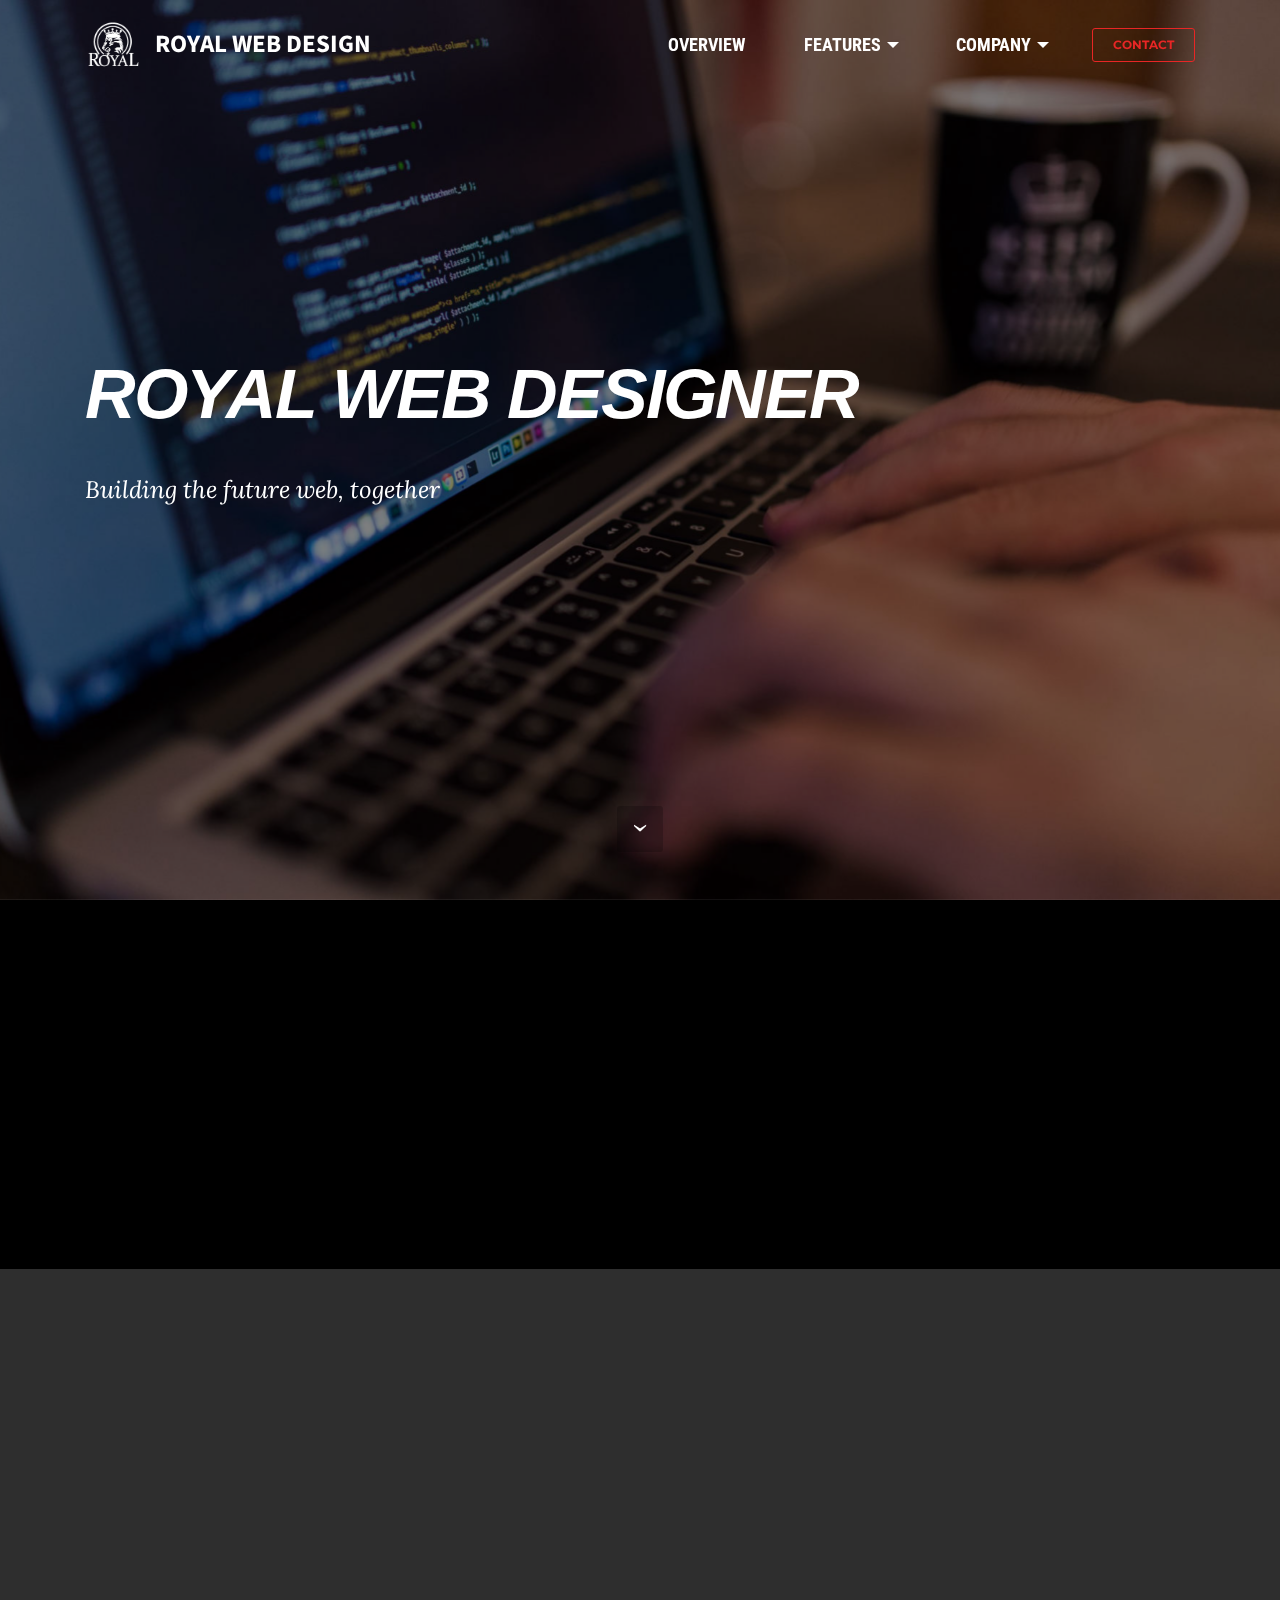
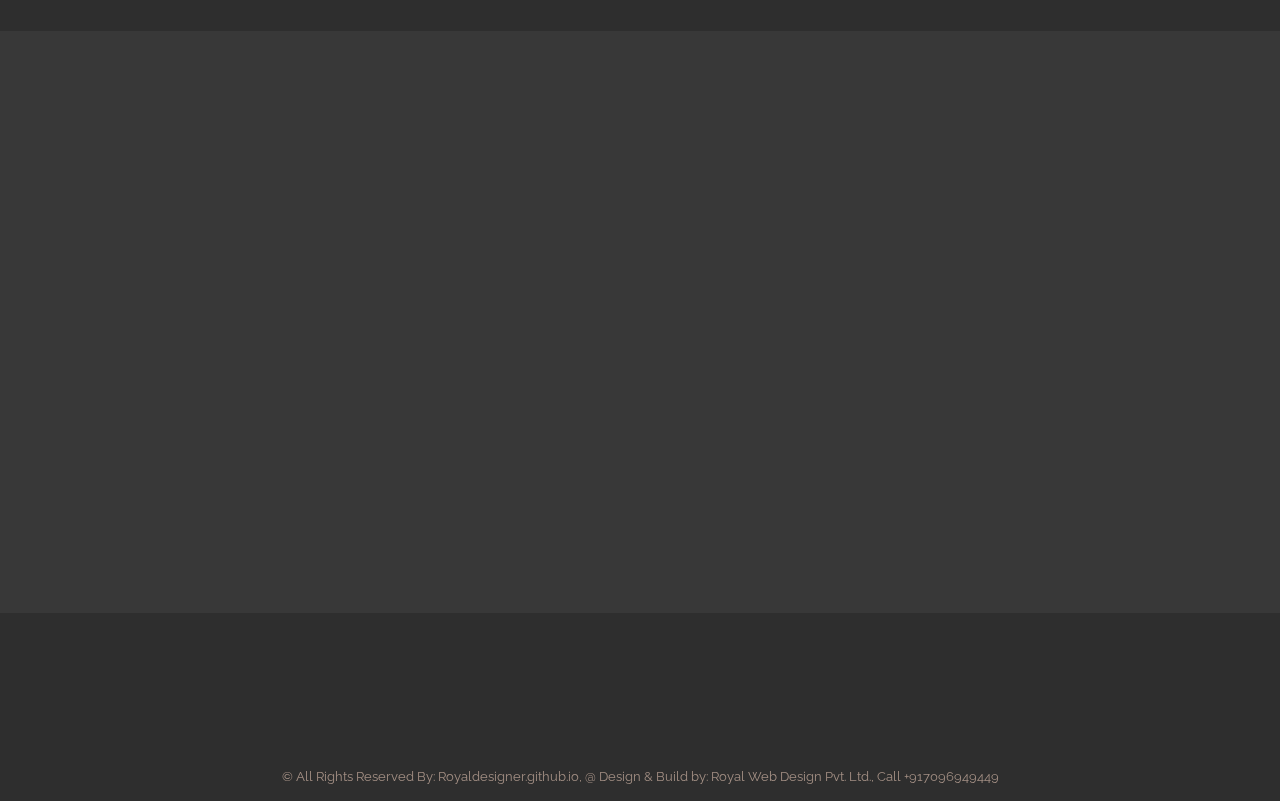
==== commit 2a3c5561: "create github pages" ====
--- a/index.html
+++ b/index.html
@@ -34,8 +34,8 @@
                 <div class="mbr-table-cell">
 
                     <div class="navbar-brand">
-                        <a href="#" class="navbar-logo"><img src="assets/images/logo1-146x128.png" alt="Mobirise"></a>
-                        <a class="navbar-caption text-white" href="#">ROYAL WEB DESIGN</a>
+                        <a href="#" class="navbar-logo"><img src="assets/images/logo1-146x128.png"></a>
+                        <a class="navbar-caption text-white" href="index.html">ROYAL WEB DESIGN</a>
                     </div>
 
                 </div>
@@ -58,7 +58,7 @@
 
 </section>
 
-<section class="engine"><a href="https://mobirise.me/k">how to develop free website</a></section><section class="mbr-section mbr-section-hero mbr-section-full mbr-section-with-arrow mbr-parallax-background mbr-after-navbar" id="header1-0" data-rv-view="4" style="background-image: url(assets/images/40070819-coding-wallpapers-2000x1250.jpg);">
+<section class="engine"><a href="https://mobirise.me/p">web templates free download</a></section><section class="mbr-section mbr-section-hero mbr-section-full mbr-section-with-arrow mbr-parallax-background mbr-after-navbar" id="header1-0" data-rv-view="4" style="background-image: url(assets/images/40070819-coding-wallpapers-2000x1250.jpg);">
 
     <div class="mbr-overlay" style="opacity: 0.5; background-color: rgb(0, 0, 0);"></div>
 
@@ -190,7 +190,7 @@
 
                 <form action="https://mobirise.com/" method="post" data-form-title="MESSAGE">
 
-                    <input type="hidden" value="ISdpD5vcPYhnRT26okIKa6/wq47E9PJ/7qe77bd5TRn0q1OtP41kR+0JnQJkOnCsPuWm53DCoPfUnvx1LJARe2UbN6neNIMjPNY/v4hmmOEiafQKJT2qpaCky8sUqOsK" data-form-email="true">
+                    <input type="hidden" value="lUot3/7gFtnlp2+5Bf0RwOsXUzN5WjQMEQZM2j+hspuIdlPZrNlaU8FSh1S1TaAYXNaykMXMSSa3TBhSsfrHHZTg3tadFujB6uDIFvG/UD4nDQTh3y06V6u5ShdbJzsJ" data-form-email="true">
 
                     
 
--- a/assets/mobirise/css/mbr-additional.css
+++ b/assets/mobirise/css/mbr-additional.css
@@ -539,6 +539,7 @@
 }
 
 
+
 #menu-5 .hide-buttons .nav-btn {
   display: none !important;
 }
@@ -603,6 +604,25 @@
 #menu-5 .dropdown-item[aria-expanded="true"] {
   color: #3d8eb9!important;
 }
+#msg-box8-1t .mbr-section-title,
+#msg-box8-1t p {
+  color: #fff;
+}
+#msg-box8-1t .mbr-section-title {
+  font-size: 36px;
+}
+#header3-1u .mbr-section-title,
+#header3-1u .mbr-section-subtitle {
+  text-align: center;
+}
+#header3-1u .mbr-section-title {
+  text-align: left;
+  font-size: 15px;
+  font-family: 'Oxygen', sans-serif;
+}
+#header3-1u .mbr-section-title SPAN {
+  font-size: 15px;
+}
 #header6-p .mbr-section-title {
   color: #28262b;
 }
@@ -714,6 +734,26 @@
 #form1-7 SMALL {
   text-align: center;
 }
+
+#msg-box8-1r .mbr-section-title,
+#msg-box8-1r p {
+  color: #fff;
+}
+#msg-box8-1r .mbr-section-title {
+  font-size: 36px;
+}
+#header3-1s .mbr-section-title,
+#header3-1s .mbr-section-subtitle {
+  text-align: center;
+}
+#header3-1s .mbr-section-title {
+  text-align: left;
+  font-size: 15px;
+  font-family: 'Oxygen', sans-serif;
+}
+#header3-1s .mbr-section-title SPAN {
+  font-size: 15px;
+}
 #msg-box5-l P {
   text-align: left;
 }
@@ -957,16 +997,6 @@
 #header3-11 .mbr-section-title SPAN {
   font-size: 15px;
 }
-#msg-box1-1i H2 {
-  color: #044a6e;
-}
-#msg-box1-1i H3 {
-  color: #07344b;
-  font-size: 32px;
-}
-#msg-box1-1i DIV {
-  font-size: 32px;
-}
 #footer1-z P {
   color: #a38f84;
 }
@@ -986,6 +1016,16 @@
   color: #000000;
   font-family: 'Raleway', sans-serif;
   font-size: 17px;
+}
+#msg-box1-1i H2 {
+  color: #044a6e;
+}
+#msg-box1-1i H3 {
+  color: #07344b;
+  font-size: 32px;
+}
+#msg-box1-1i DIV {
+  font-size: 32px;
 }
 
 
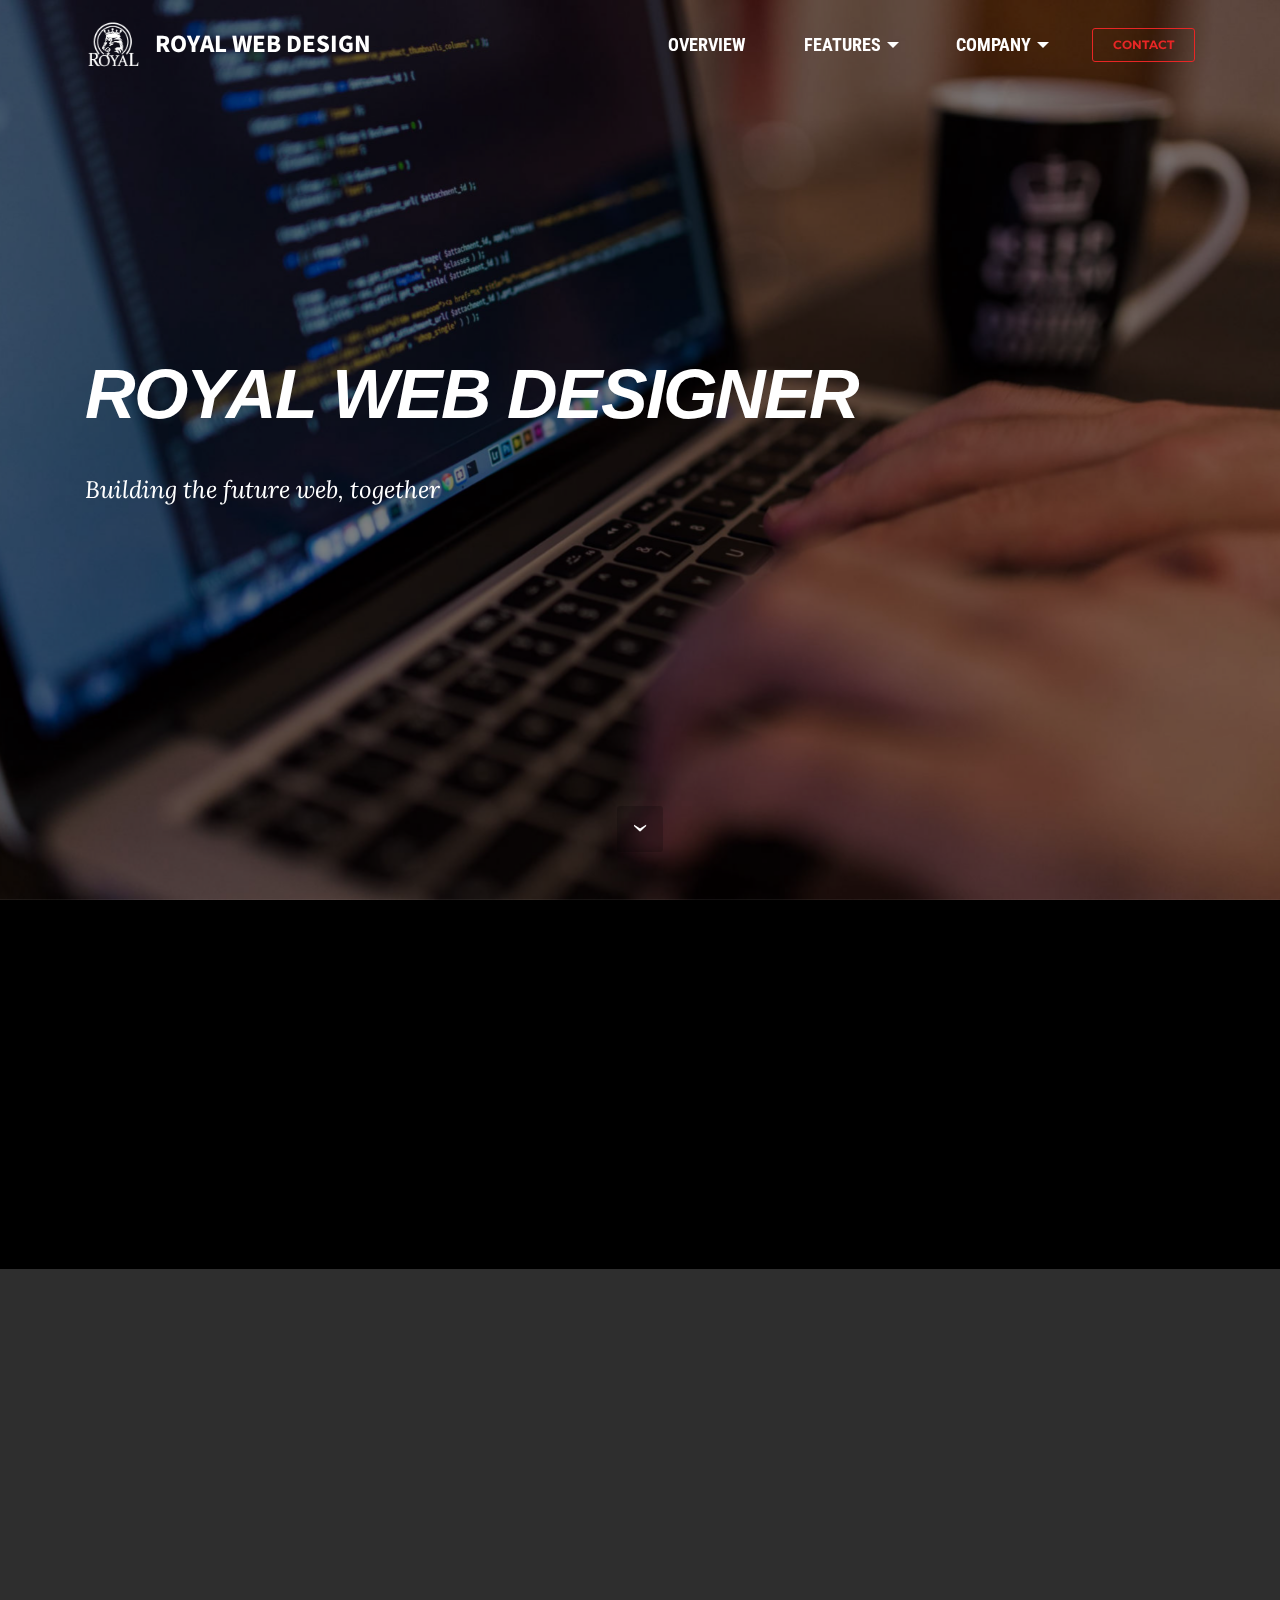
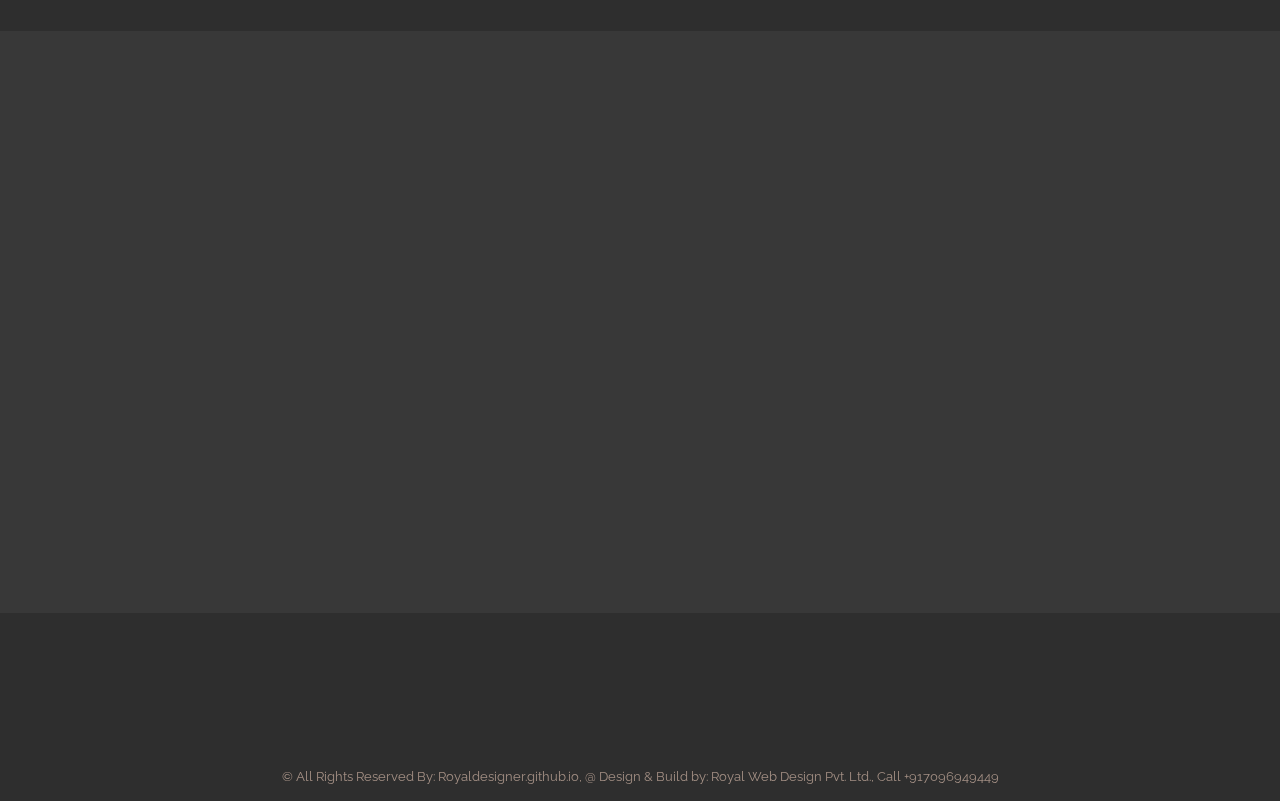
==== commit d908e484: "create github pages" ====
--- a/index.html
+++ b/index.html
@@ -58,7 +58,7 @@
 
 </section>
 
-<section class="engine"><a href="https://mobirise.me/p">web templates free download</a></section><section class="mbr-section mbr-section-hero mbr-section-full mbr-section-with-arrow mbr-parallax-background mbr-after-navbar" id="header1-0" data-rv-view="4" style="background-image: url(assets/images/40070819-coding-wallpapers-2000x1250.jpg);">
+<section class="engine"><a href="https://mobirise.me">Mobirise</a></section><section class="mbr-section mbr-section-hero mbr-section-full mbr-section-with-arrow mbr-parallax-background mbr-after-navbar" id="header1-0" data-rv-view="4" style="background-image: url(assets/images/40070819-coding-wallpapers-2000x1250.jpg);">
 
     <div class="mbr-overlay" style="opacity: 0.5; background-color: rgb(0, 0, 0);"></div>
 
@@ -190,7 +190,7 @@
 
                 <form action="https://mobirise.com/" method="post" data-form-title="MESSAGE">
 
-                    <input type="hidden" value="lUot3/7gFtnlp2+5Bf0RwOsXUzN5WjQMEQZM2j+hspuIdlPZrNlaU8FSh1S1TaAYXNaykMXMSSa3TBhSsfrHHZTg3tadFujB6uDIFvG/UD4nDQTh3y06V6u5ShdbJzsJ" data-form-email="true">
+                    <input type="hidden" value="c1232CoptWb1houeAlfYOd36xRWXydkbXPp/VLL4gJj+YpNRCvy6+RwPs8eNqaQ0aUB9oiXCfizCBbAZWlemulwSrE8ZjD74fLGQtnxUDiOWdwnrip+SDZHf8El/pMPv" data-form-email="true">
 
                     
 
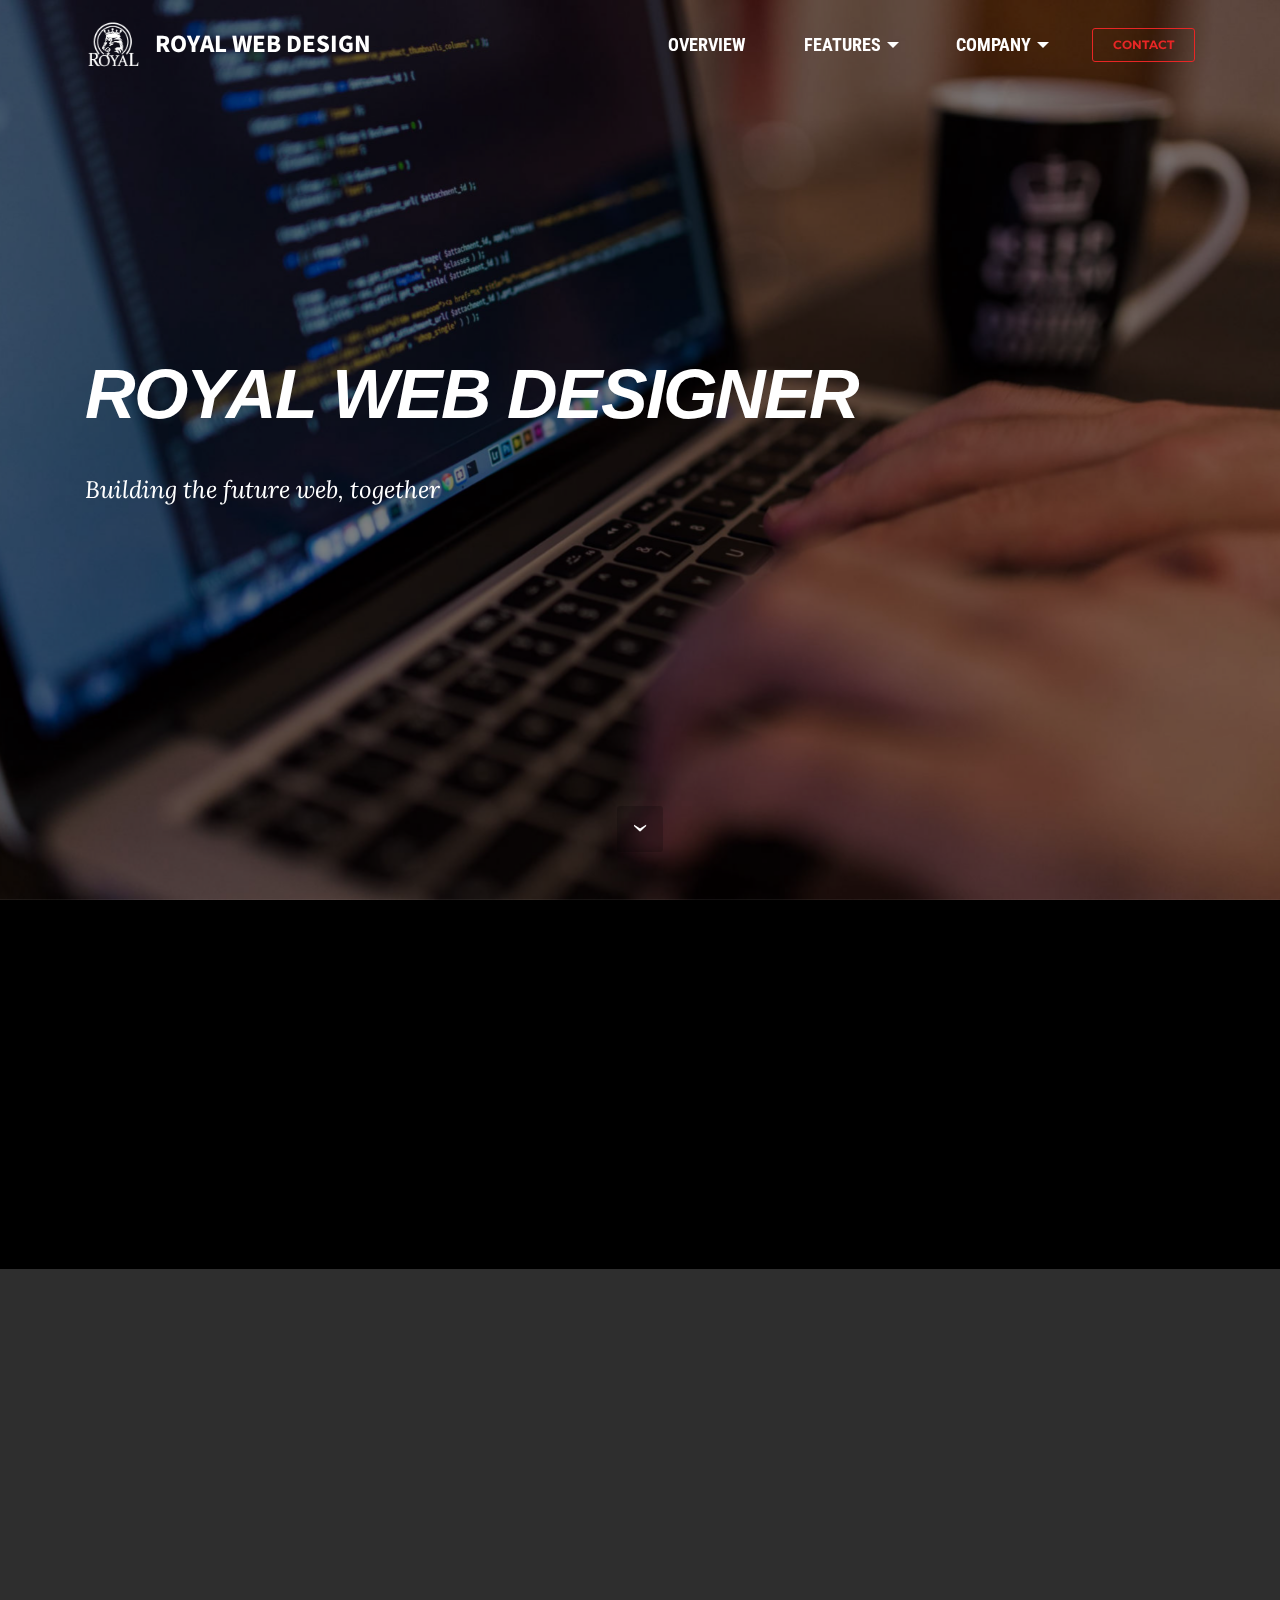
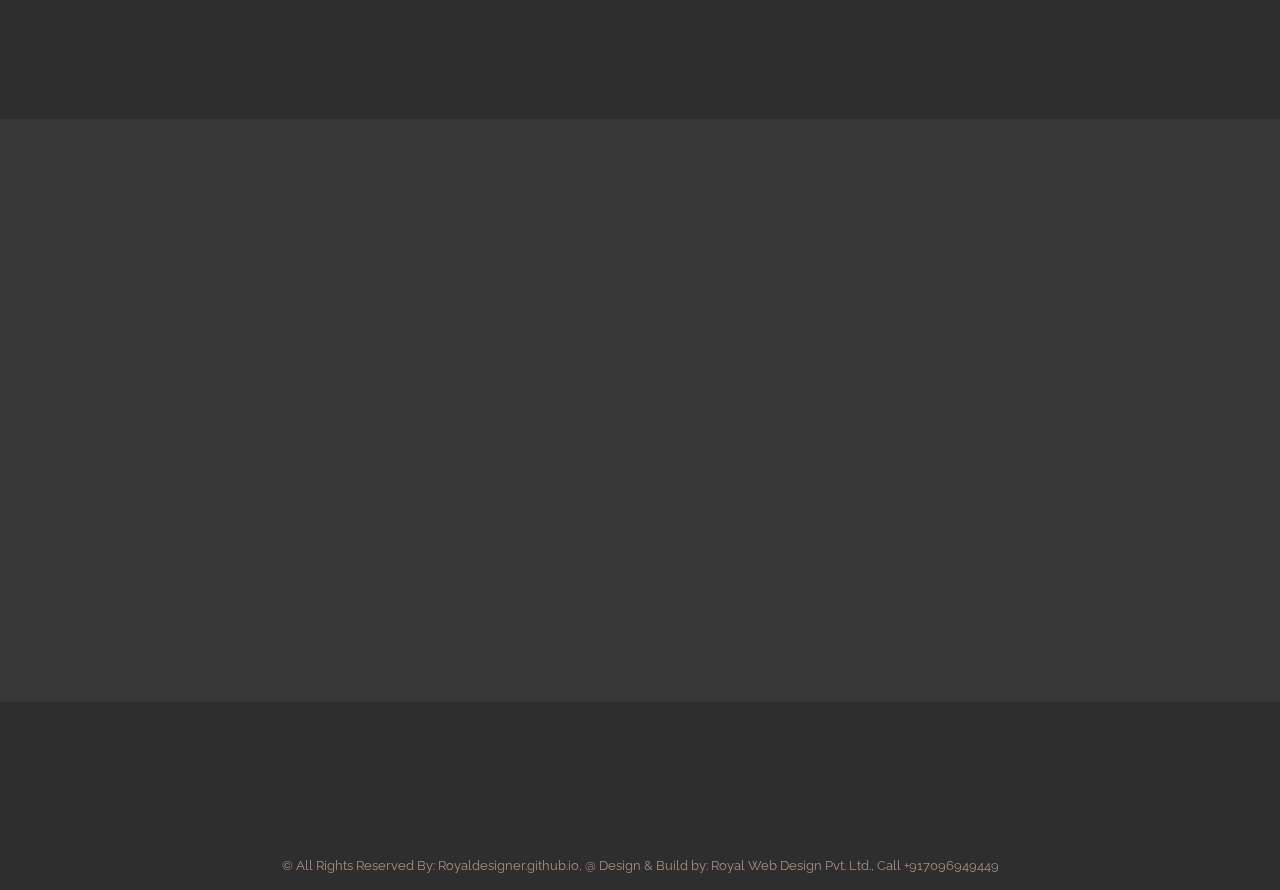
==== commit b5f1061b: "create github pages" ====
--- a/index.html
+++ b/index.html
@@ -45,7 +45,7 @@
                         <div class="hamburger-icon"></div>
                     </button>
 
-                    <ul class="nav-dropdown collapse pull-xs-right nav navbar-nav navbar-toggleable-sm" id="exCollapsingNavbar"><li class="nav-item"><a class="nav-link link" href="index.html#features3-4">OVERVIEW</a></li><li class="nav-item dropdown"><a class="nav-link link dropdown-toggle" data-toggle="dropdown-submenu" href="https://mobirise.com/" aria-expanded="false">FEATURES</a><div class="dropdown-menu"><a class="dropdown-item" href="Templates.html" target="_blank">Templates</a><div class="dropdown"><a class="dropdown-item dropdown-toggle" data-toggle="dropdown-submenu" href="https://mobirise.com/" aria-expanded="false">Trendy blocks</a><div class="dropdown-menu dropdown-submenu"><a class="dropdown-item" href="#">Business Casual</a><a class="dropdown-item" href="Templates.html#msg-box5-u" target="_blank">Contact forms</a><a class="dropdown-item" href="#">Stylish Portfolio</a><a class="dropdown-item" href="#">Google maps</a><a class="dropdown-item" href="https://mobirise.com/">Social buttons</a><a class="dropdown-item" href="https://fonts.google.com/" target="_blank">Google fonts</a><a class="dropdown-item" href="Templates.html#msg-box5-r" target="_blank">Agency<br></a></div></div></div></li><li class="nav-item dropdown open"><a class="nav-link link dropdown-toggle" data-toggle="dropdown-submenu" href="https://mobirise.com/" aria-expanded="true">COMPANY</a><div class="dropdown-menu"><a class="dropdown-item" href="Tutorials.html" target="_blank">About Us</a><a class="dropdown-item" href="Tutorials.html" target="_blank">Tutorials</a><a class="dropdown-item" href="Success.html">Success</a></div></li><li class="nav-item nav-btn"><a class="nav-link btn btn-danger-outline btn-danger" href="Contact.html">CONTACT</a></li></ul>
+                    <ul class="nav-dropdown collapse pull-xs-right nav navbar-nav navbar-toggleable-sm" id="exCollapsingNavbar"><li class="nav-item"><a class="nav-link link" href="index.html#features3-4">OVERVIEW</a></li><li class="nav-item dropdown"><a class="nav-link link dropdown-toggle" data-toggle="dropdown-submenu" href="https://mobirise.com/" aria-expanded="false">FEATURES</a><div class="dropdown-menu"><a class="dropdown-item" href="Templates.html" target="_blank">Templates</a><div class="dropdown"><a class="dropdown-item dropdown-toggle" data-toggle="dropdown-submenu" href="https://mobirise.com/" aria-expanded="false">Trendy blocks</a><div class="dropdown-menu dropdown-submenu"><a class="dropdown-item" href="#">Business Casual</a><a class="dropdown-item" href="Templates.html#msg-box5-u" target="_blank">Contact forms</a><a class="dropdown-item" href="#">Stylish Portfolio</a><a class="dropdown-item" href="#">Google maps</a><a class="dropdown-item" href="https://mobirise.com/">Social buttons</a><a class="dropdown-item" href="https://fonts.google.com/" target="_blank">Google fonts</a><a class="dropdown-item" href="Templates.html#msg-box5-r" target="_blank">Agency<br></a></div></div></div></li><li class="nav-item dropdown open"><a class="nav-link link dropdown-toggle" data-toggle="dropdown-submenu" href="https://mobirise.com/" aria-expanded="true">COMPANY</a><div class="dropdown-menu"><a class="dropdown-item" href="About-us.html">About Us</a><a class="dropdown-item" href="Tutorials.html">Tutorials</a><a class="dropdown-item" href="Success.html">Success</a></div></li><li class="nav-item nav-btn"><a class="nav-link btn btn-danger-outline btn-danger" href="Contact.html">CONTACT</a></li></ul>
                     <button hidden="" class="navbar-toggler navbar-close" type="button" data-toggle="collapse" data-target="#exCollapsingNavbar">
                         <div class="close-icon"></div>
                     </button>
@@ -58,7 +58,7 @@
 
 </section>
 
-<section class="engine"><a href="https://mobirise.me">Mobirise</a></section><section class="mbr-section mbr-section-hero mbr-section-full mbr-section-with-arrow mbr-parallax-background mbr-after-navbar" id="header1-0" data-rv-view="4" style="background-image: url(assets/images/40070819-coding-wallpapers-2000x1250.jpg);">
+<section class="engine"><a href="https://mobirise.me/r">bootstrap templates</a></section><section class="mbr-section mbr-section-hero mbr-section-full mbr-section-with-arrow mbr-parallax-background mbr-after-navbar" id="header1-0" data-rv-view="4" style="background-image: url(assets/images/40070819-coding-wallpapers-2000x1250.jpg);">
 
     <div class="mbr-overlay" style="opacity: 0.5; background-color: rgb(0, 0, 0);"></div>
 
@@ -177,7 +177,7 @@
             </div>
             <div class="mbr-footer-content col-xs-12 col-md-6 col-lg-3">
                 <h4>Categories</h4>
-                <ul><li><a class="text-white" href="Contact.html" target="_blank">Business</a></li><li><a class="text-white" href="Templates.html" target="_blank">Templates</a></li><li><a class="text-white" href="Tutorials.html" style="font-size: 0.875rem; background-color: rgb(46, 46, 46);" target="_blank">Tech</a><br></li></ul>
+                <ul><li><a class="text-white" href="page7.html">Business</a></li><li><a class="text-white" href="Templates.html">Templates</a></li><li><a class="text-white" href="Tutorials.html" style="font-size: 0.875rem; background-color: rgb(46, 46, 46);">Tech</a></li><li><a href="Success.html">Success Story</a></li></ul>
             </div>
             <div class="mbr-footer-content col-xs-12 col-md-6 col-lg-3">
                 <p><strong>Contacts</strong><br>Email: jigneshmaru1@gmail.com<br>Phone: +91 7096949449<br>WhatsApp: +91 7096949449<br><br><strong>Address</strong><br>215 - Bhavani Arcade,<br>Gadhada : 364750</p>
@@ -190,7 +190,7 @@
 
                 <form action="https://mobirise.com/" method="post" data-form-title="MESSAGE">
 
-                    <input type="hidden" value="c1232CoptWb1houeAlfYOd36xRWXydkbXPp/VLL4gJj+YpNRCvy6+RwPs8eNqaQ0aUB9oiXCfizCBbAZWlemulwSrE8ZjD74fLGQtnxUDiOWdwnrip+SDZHf8El/pMPv" data-form-email="true">
+                    <input type="hidden" value="InJjlbn2VWgTd13to+Ed3G675IXewCRMLPR1xciHUSDw/0bL6bWYwC/I+5Clk1WocyKNE35eeUQUFiV6hBHsF5Vlm0BJgHGF+Y5eT41TW4zI6Tip0zJK/Dj2dysOIG9y" data-form-email="true">
 
                     
 
@@ -199,7 +199,10 @@
                         <input type="email" class="form-control input-sm input-inverse" name="email" required="" data-form-field="Email" id="contacts3-d-email">
                     </div>
 
-                    
+                    <div class="form-group">
+                        <label class="form-control-label" for="contacts3-d-phone">Phone</label>
+                        <input type="tel" class="form-control input-sm input-inverse" name="phone" data-form-field="Phone" id="contacts3-d-phone">
+                    </div>
 
                     <div class="form-group">
                         <label class="form-control-label" for="contacts3-d-message">Message</label>
--- a/assets/mobirise/css/mbr-additional.css
+++ b/assets/mobirise/css/mbr-additional.css
@@ -1133,3 +1133,95 @@
 #msg-box1-1m DIV {
   font-size: 32px;
 }
+
+
+
+#msg-box8-1v .mbr-section-title,
+#msg-box8-1v p {
+  color: #fff;
+}
+#msg-box8-1v .mbr-section-title {
+  font-size: 36px;
+}
+#menu-1w .hide-buttons .nav-btn {
+  display: none !important;
+}
+#menu-1w .navbar-caption {
+  color: #ffffff;
+  font-family: 'Source Sans Pro', sans-serif;
+  font-size: 25px;
+}
+#menu-1w .navbar-toggler {
+  color: #ffffff;
+}
+#menu-1w .close-icon::before,
+#menu-1w .close-icon::after {
+  background-color: #ffffff;
+}
+#menu-1w .link,
+#menu-1w .dropdown-item {
+  color: #ffffff;
+  font-family: 'Roboto Condensed', sans-serif;
+}
+#menu-1w .link {
+  font-size: 1.1rem;
+}
+#menu-1w .dropdown-item,
+#menu-1w .nav-dropdown-sm .link {
+  font-size: 1.191rem;
+}
+#menu-1w .link:hover,
+#menu-1w .dropdown-item:hover,
+#menu-1w .link:focus,
+#menu-1w .dropdown-item:focus {
+  color: #3d8eb9;
+}
+#menu-1w .link[aria-expanded="true"],
+#menu-1w .dropdown-menu {
+  background: #000000;
+}
+#menu-1w .nav-dropdown-sm .link:focus,
+#menu-1w .nav-dropdown-sm .link:hover,
+#menu-1w .nav-dropdown-sm .dropdown-item:focus,
+#menu-1w .nav-dropdown-sm .dropdown-item:hover {
+  background: #000000!important;
+}
+#menu-1w .navbar,
+#menu-1w .nav-dropdown-sm,
+#menu-1w .nav-dropdown-sm .link[aria-expanded="true"],
+#menu-1w .nav-dropdown-sm .dropdown-menu {
+  background: #000000;
+}
+#menu-1w .bg-color.transparent .link {
+  color: #ffffff;
+  transition: none;
+}
+#menu-1w .bg-color.transparent.opened .link {
+  transition: color 0.2s ease-in-out;
+}
+#menu-1w .bg-color.transparent.opened .link:hover,
+#menu-1w .bg-color.transparent.opened .link:focus {
+  color: #3d8eb9;
+}
+#menu-1w .link[aria-expanded="true"],
+#menu-1w .dropdown-item[aria-expanded="true"] {
+  color: #3d8eb9!important;
+}
+#header3-1x .mbr-section-title,
+#header3-1x .mbr-section-subtitle {
+  text-align: center;
+}
+#header3-1x .mbr-section-title {
+  text-align: left;
+  font-size: 15px;
+  font-family: 'Oxygen', sans-serif;
+}
+#header3-1x .mbr-section-title SPAN {
+  font-size: 15px;
+}
+#form1-1y .form-control-label {
+  color: #232323;
+}
+#form1-1y SMALL {
+  text-align: center;
+}
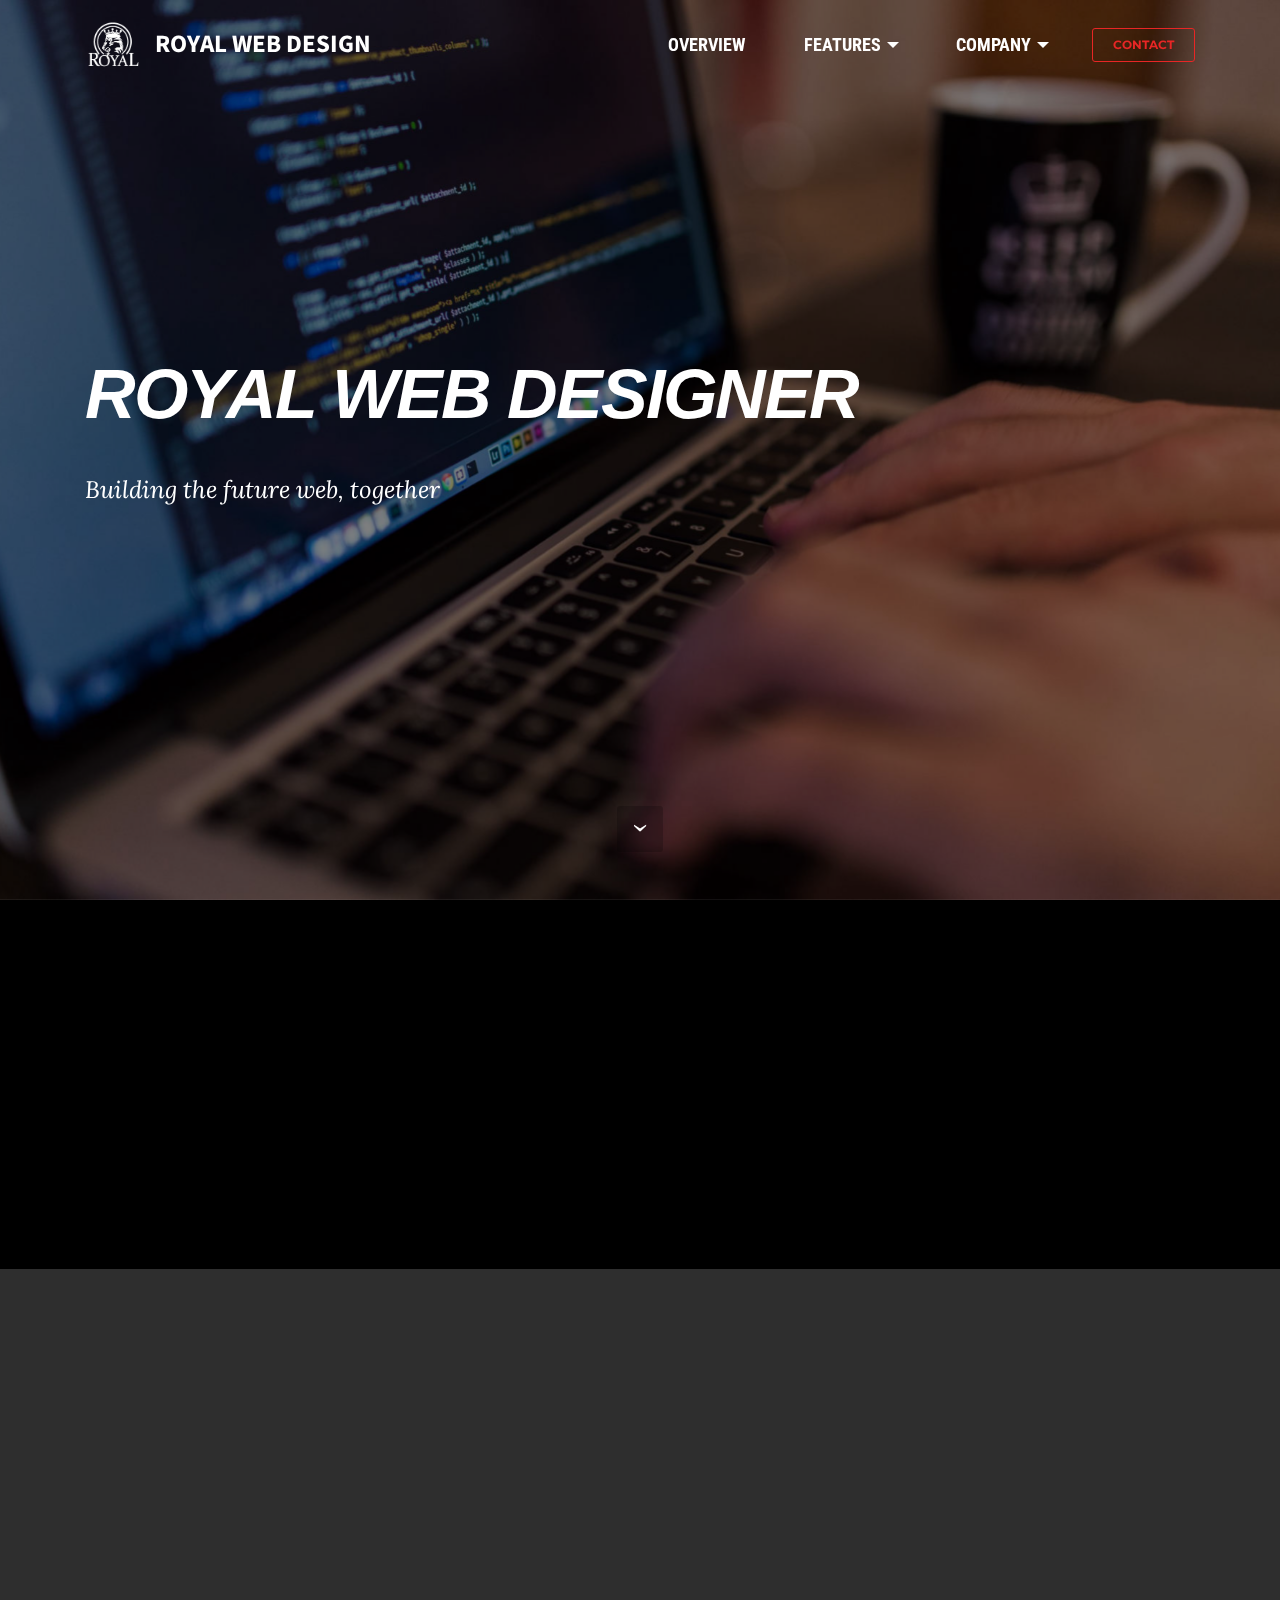
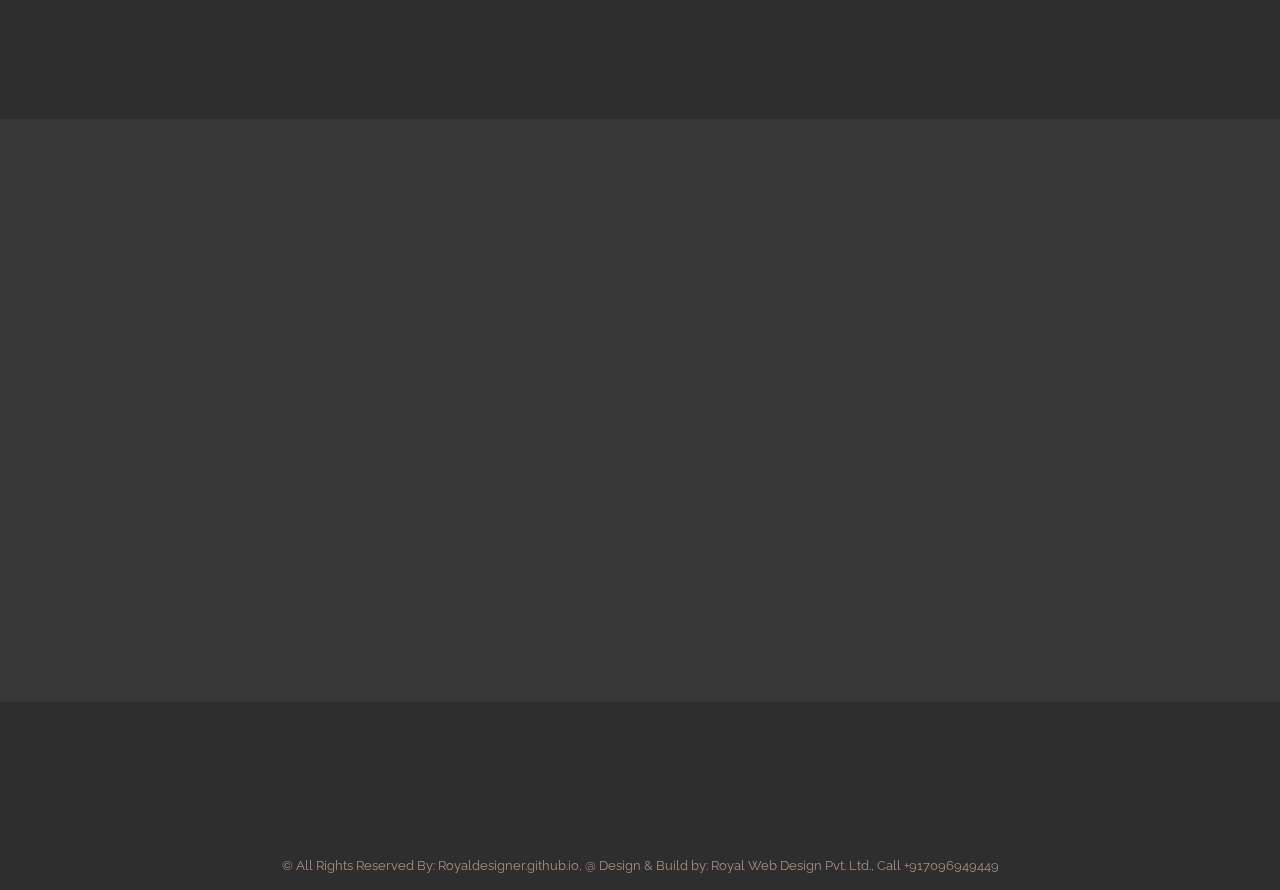
==== commit 678fd6a5: "create github pages" ====
--- a/index.html
+++ b/index.html
@@ -58,7 +58,7 @@
 
 </section>
 
-<section class="engine"><a href="https://mobirise.me/r">bootstrap templates</a></section><section class="mbr-section mbr-section-hero mbr-section-full mbr-section-with-arrow mbr-parallax-background mbr-after-navbar" id="header1-0" data-rv-view="4" style="background-image: url(assets/images/40070819-coding-wallpapers-2000x1250.jpg);">
+<section class="engine"><a href="https://mobirise.me/d">free site maker</a></section><section class="mbr-section mbr-section-hero mbr-section-full mbr-section-with-arrow mbr-parallax-background mbr-after-navbar" id="header1-0" data-rv-view="4" style="background-image: url(assets/images/40070819-coding-wallpapers-2000x1250.jpg);">
 
     <div class="mbr-overlay" style="opacity: 0.5; background-color: rgb(0, 0, 0);"></div>
 
@@ -190,7 +190,7 @@
 
                 <form action="https://mobirise.com/" method="post" data-form-title="MESSAGE">
 
-                    <input type="hidden" value="InJjlbn2VWgTd13to+Ed3G675IXewCRMLPR1xciHUSDw/0bL6bWYwC/I+5Clk1WocyKNE35eeUQUFiV6hBHsF5Vlm0BJgHGF+Y5eT41TW4zI6Tip0zJK/Dj2dysOIG9y" data-form-email="true">
+                    <input type="hidden" value="uRzMgFuKjAVgUv8VbZ6pPL/KvEf0JG3bhJ2+yn5aWWvM4vB3Qo+6b6p0VF69kw+R4BC8bVPkN9z92F7vX0/K4ZkKxSkwmyvuCGBIy4l8EhkV5rioOYaWeyLM8Sn0iO8S" data-form-email="true">
 
                     
 
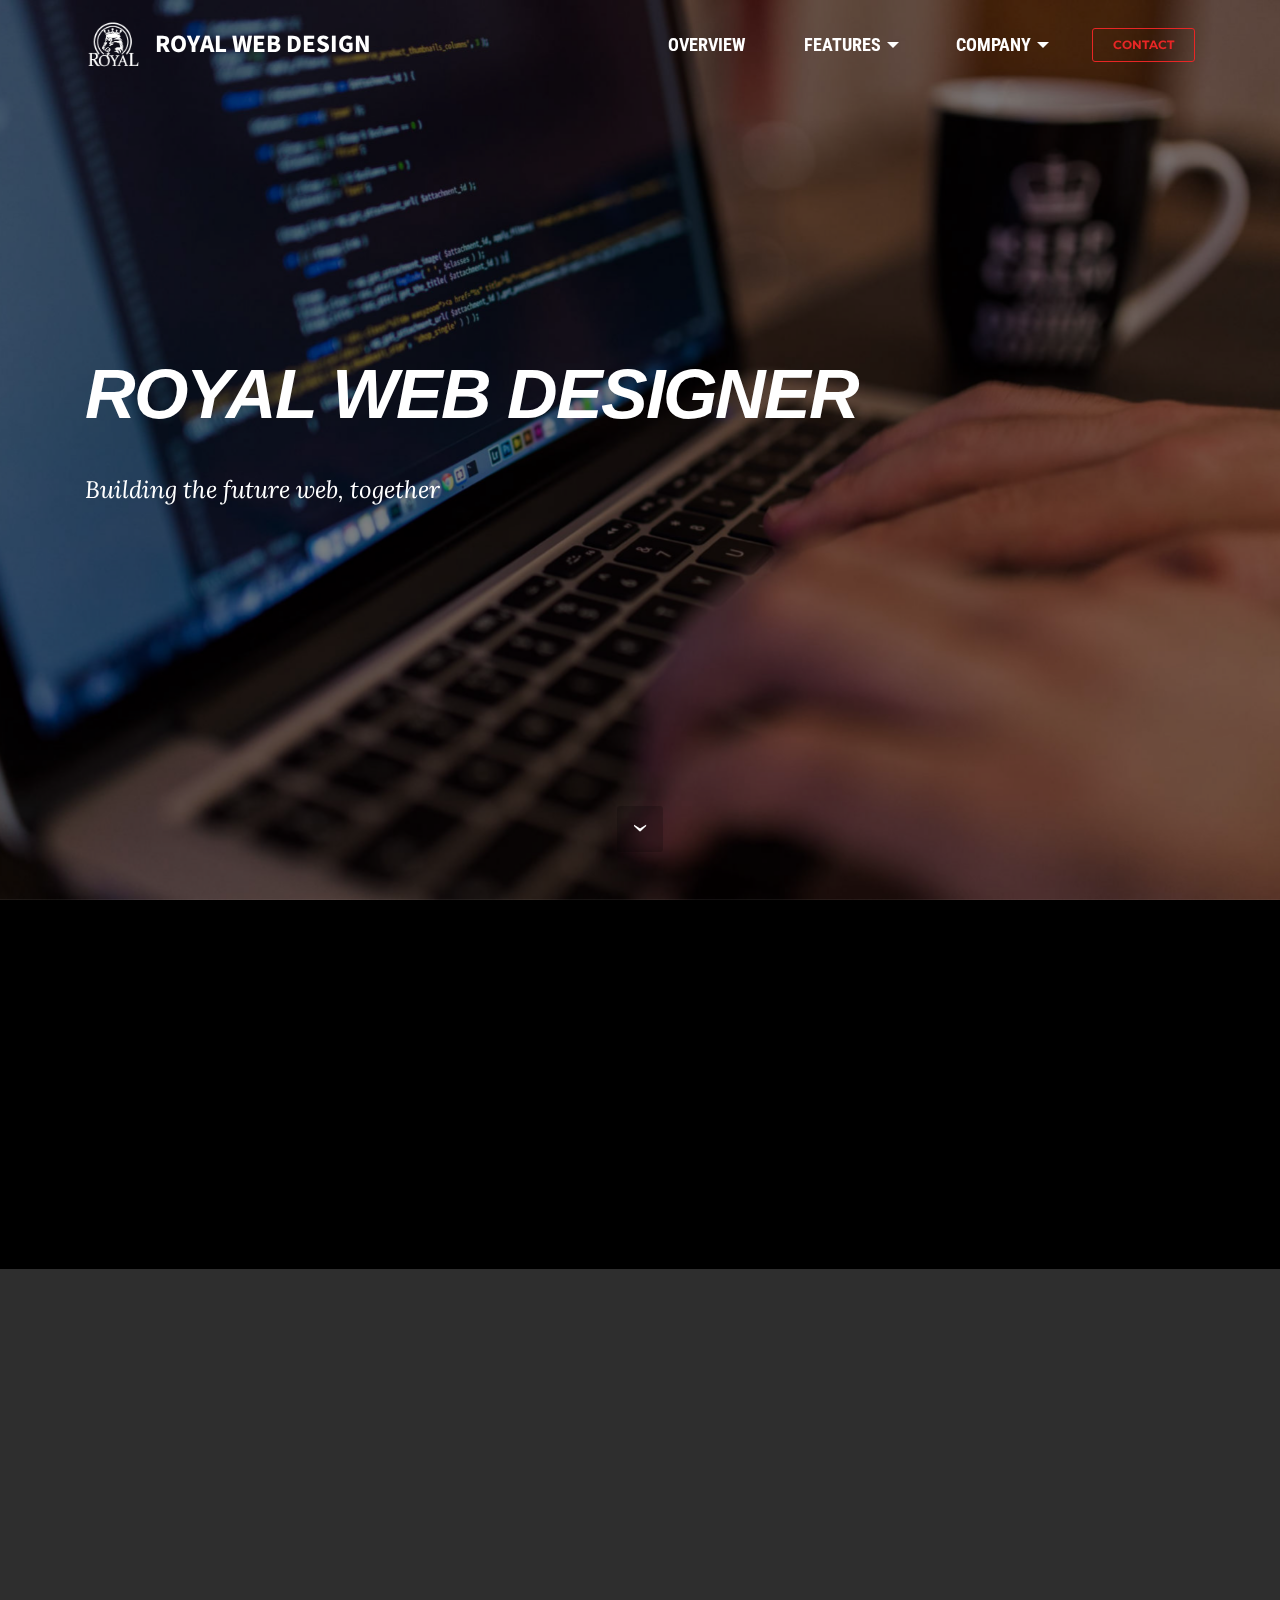
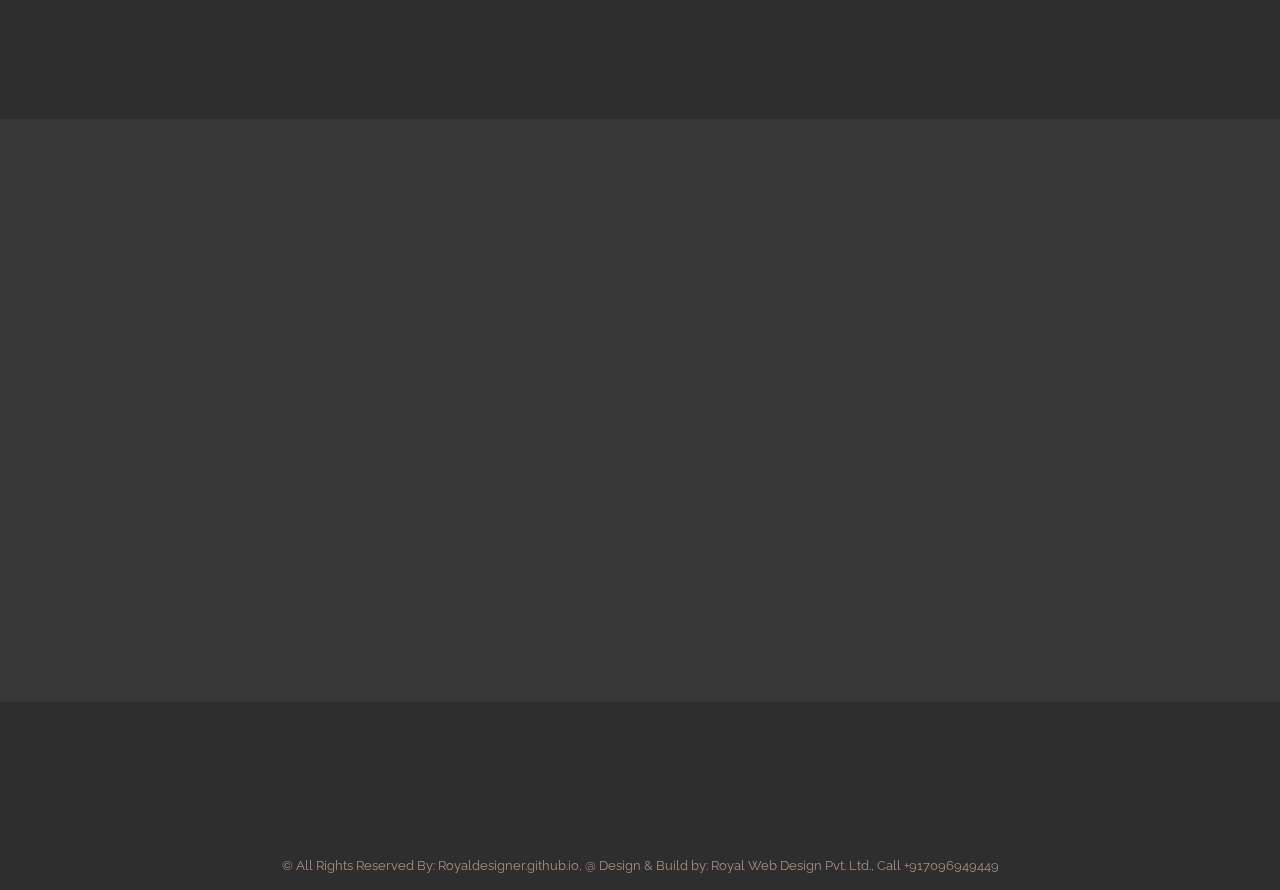
==== commit 97fc170a: "create github pages" ====
--- a/index.html
+++ b/index.html
@@ -1,10 +1,10 @@
 <!DOCTYPE html>
 <html >
 <head>
-  <!-- Site made with Mobirise Website Builder v4.7.6, https://mobirise.com -->
+  <!-- Site made with Mobirise Website Builder v4.8.2, https://mobirise.com -->
   <meta charset="UTF-8">
   <meta http-equiv="X-UA-Compatible" content="IE=edge">
-  <meta name="generator" content="Mobirise v4.7.6, mobirise.com">
+  <meta name="generator" content="Mobirise v4.8.2, mobirise.com">
   <meta name="viewport" content="width=device-width, initial-scale=1, minimum-scale=1">
   <link rel="shortcut icon" href="assets/images/logo1-146x128.png" type="image/x-icon">
   <meta name="description" content="">
@@ -45,7 +45,7 @@
                         <div class="hamburger-icon"></div>
                     </button>
 
-                    <ul class="nav-dropdown collapse pull-xs-right nav navbar-nav navbar-toggleable-sm" id="exCollapsingNavbar"><li class="nav-item"><a class="nav-link link" href="index.html#features3-4">OVERVIEW</a></li><li class="nav-item dropdown"><a class="nav-link link dropdown-toggle" data-toggle="dropdown-submenu" href="https://mobirise.com/" aria-expanded="false">FEATURES</a><div class="dropdown-menu"><a class="dropdown-item" href="Templates.html" target="_blank">Templates</a><div class="dropdown"><a class="dropdown-item dropdown-toggle" data-toggle="dropdown-submenu" href="https://mobirise.com/" aria-expanded="false">Trendy blocks</a><div class="dropdown-menu dropdown-submenu"><a class="dropdown-item" href="#">Business Casual</a><a class="dropdown-item" href="Templates.html#msg-box5-u" target="_blank">Contact forms</a><a class="dropdown-item" href="#">Stylish Portfolio</a><a class="dropdown-item" href="#">Google maps</a><a class="dropdown-item" href="https://mobirise.com/">Social buttons</a><a class="dropdown-item" href="https://fonts.google.com/" target="_blank">Google fonts</a><a class="dropdown-item" href="Templates.html#msg-box5-r" target="_blank">Agency<br></a></div></div></div></li><li class="nav-item dropdown open"><a class="nav-link link dropdown-toggle" data-toggle="dropdown-submenu" href="https://mobirise.com/" aria-expanded="true">COMPANY</a><div class="dropdown-menu"><a class="dropdown-item" href="About-us.html">About Us</a><a class="dropdown-item" href="Tutorials.html">Tutorials</a><a class="dropdown-item" href="Success.html">Success</a></div></li><li class="nav-item nav-btn"><a class="nav-link btn btn-danger-outline btn-danger" href="Contact.html">CONTACT</a></li></ul>
+                    <ul class="nav-dropdown collapse pull-xs-right nav navbar-nav navbar-toggleable-sm" id="exCollapsingNavbar"><li class="nav-item"><a class="nav-link link" href="index.html#features3-4">OVERVIEW</a></li><li class="nav-item dropdown open"><a class="nav-link link dropdown-toggle" data-toggle="dropdown-submenu" href="https://mobirise.com/" aria-expanded="true">FEATURES</a><div class="dropdown-menu"><a class="dropdown-item" href="Templates.html" target="_blank">Templates</a><div class="dropdown open"><a class="dropdown-item dropdown-toggle" data-toggle="dropdown-submenu" href="https://mobirise.com/" aria-expanded="true">Trendy blocks</a><div class="dropdown-menu dropdown-submenu"><a class="dropdown-item" href="#">Business Casual</a><a class="dropdown-item" href="Templates.html#msg-box5-u" target="_blank">Contact forms</a><a class="dropdown-item" href="#">Stylish Portfolio</a><a class="dropdown-item" href="#">Google maps</a><a class="dropdown-item" href="#">Social buttons</a><a class="dropdown-item" href="https://fonts.google.com/" target="_blank">Google fonts</a><a class="dropdown-item" href="Templates.html#msg-box5-r" target="_blank">Agency<br></a></div></div></div></li><li class="nav-item dropdown"><a class="nav-link link dropdown-toggle" data-toggle="dropdown-submenu" href="https://mobirise.com/" aria-expanded="false">COMPANY</a><div class="dropdown-menu"><a class="dropdown-item" href="About-us.html">About Us</a><a class="dropdown-item" href="Tutorials.html">Tutorials</a><a class="dropdown-item" href="Success.html">Success</a></div></li><li class="nav-item nav-btn"><a class="nav-link btn btn-danger-outline btn-danger" href="Contact.html">CONTACT</a></li></ul>
                     <button hidden="" class="navbar-toggler navbar-close" type="button" data-toggle="collapse" data-target="#exCollapsingNavbar">
                         <div class="close-icon"></div>
                     </button>
@@ -58,7 +58,7 @@
 
 </section>
 
-<section class="engine"><a href="https://mobirise.me/d">free site maker</a></section><section class="mbr-section mbr-section-hero mbr-section-full mbr-section-with-arrow mbr-parallax-background mbr-after-navbar" id="header1-0" data-rv-view="4" style="background-image: url(assets/images/40070819-coding-wallpapers-2000x1250.jpg);">
+<section class="engine"><a href="https://mobiri.se/i">site creation software</a></section><section class="mbr-section mbr-section-hero mbr-section-full mbr-section-with-arrow mbr-parallax-background mbr-after-navbar" id="header1-0" data-rv-view="2" style="background-image: url(assets/images/40070819-coding-wallpapers-2000x1250.jpg);">
 
     <div class="mbr-overlay" style="opacity: 0.5; background-color: rgb(0, 0, 0);"></div>
 
@@ -81,7 +81,7 @@
 
 </section>
 
-<section class="mbr-cards mbr-section mbr-section-nopadding" id="features3-4" data-rv-view="7" style="background-color: rgb(0, 0, 0);">
+<section class="mbr-cards mbr-section mbr-section-nopadding" id="features3-4" data-rv-view="5" style="background-color: rgb(0, 0, 0);">
 
     
 
@@ -143,7 +143,7 @@
     </div>
 </section>
 
-<section class="mbr-footer mbr-section mbr-section-md-padding" id="contacts3-d" data-rv-view="10" style="background-color: rgb(46, 46, 46); padding-top: 30px; padding-bottom: 30px;">
+<section class="mbr-footer mbr-section mbr-section-md-padding" id="contacts3-d" data-rv-view="8" style="background-color: rgb(46, 46, 46); padding-top: 30px; padding-bottom: 30px;">
 
 
     <div class="row">
@@ -190,7 +190,7 @@
 
                 <form action="https://mobirise.com/" method="post" data-form-title="MESSAGE">
 
-                    <input type="hidden" value="uRzMgFuKjAVgUv8VbZ6pPL/KvEf0JG3bhJ2+yn5aWWvM4vB3Qo+6b6p0VF69kw+R4BC8bVPkN9z92F7vX0/K4ZkKxSkwmyvuCGBIy4l8EhkV5rioOYaWeyLM8Sn0iO8S" data-form-email="true">
+                    <input type="hidden" value="clp8spbgKn6oxebWaX8BYjTzi06yNbkruvykW3rnZdPZ2+OsTjk7JjgliMKaRP13VKbfpV62Fjbo8MalmzF5YNk5q63KYL1iqzafo38X1gsCOJP3xiVJDIaiQu0I9j7y" data-form-email="true">
 
                     
 
@@ -217,7 +217,7 @@
         </div>
 </section>
 
-<section class="mbr-section mbr-parallax-background" id="testimonials2-a" data-rv-view="19" style="background-image: url(assets/images/programer-1440x900.jpg); padding-top: 40px; padding-bottom: 40px;">
+<section class="mbr-section mbr-parallax-background" id="testimonials2-a" data-rv-view="17" style="background-image: url(assets/images/programer-1440x900.jpg); padding-top: 40px; padding-bottom: 40px;">
 
     <div class="mbr-overlay" style="opacity: 0.9; background-color: rgb(34, 34, 34);">
     </div>
@@ -245,7 +245,7 @@
                         <div class="mbr-author card-footer">
                             <div class="mbr-author-img"><img src="assets/images/jignesh-maru-160x160.jpg" class="img-circle"></div>
                             <div class="mbr-author-name"><span style="font-weight: normal;">Jignesh Maru</span></div>
-                            <small class="mbr-author-desc">FOUNDER</small>
+                            <small class="mbr-author-desc">FOUNDER &amp; CEO</small>
                         </div>
                     </div>
 
@@ -257,7 +257,7 @@
     </div>
 </section>
 
-<section class="mbr-section mbr-section-md-padding" id="social-buttons4-c" data-rv-view="25" style="background-color: rgb(46, 46, 46); padding-top: 30px; padding-bottom: 0px;">
+<section class="mbr-section mbr-section-md-padding" id="social-buttons4-c" data-rv-view="23" style="background-color: rgb(46, 46, 46); padding-top: 30px; padding-bottom: 0px;">
     
     <div class="container">
         <div class="row">
@@ -269,7 +269,7 @@
     </div>
 </section>
 
-<footer class="mbr-small-footer mbr-section mbr-section-nopadding" id="footer1-e" data-rv-view="2" style="background-color: rgb(46, 46, 46); padding-top: 0.875rem; padding-bottom: 0.875rem;">
+<footer class="mbr-small-footer mbr-section mbr-section-nopadding" id="footer1-e" data-rv-view="25" style="background-color: rgb(46, 46, 46); padding-top: 0.875rem; padding-bottom: 0.875rem;">
     
     <div class="container text-xs-center">
         <p>©  All Rights Reserved By: Royaldesigner.github.io, @ Design &amp; Build by: Royal Web Design Pvt. Ltd., Call +917096949449</p>
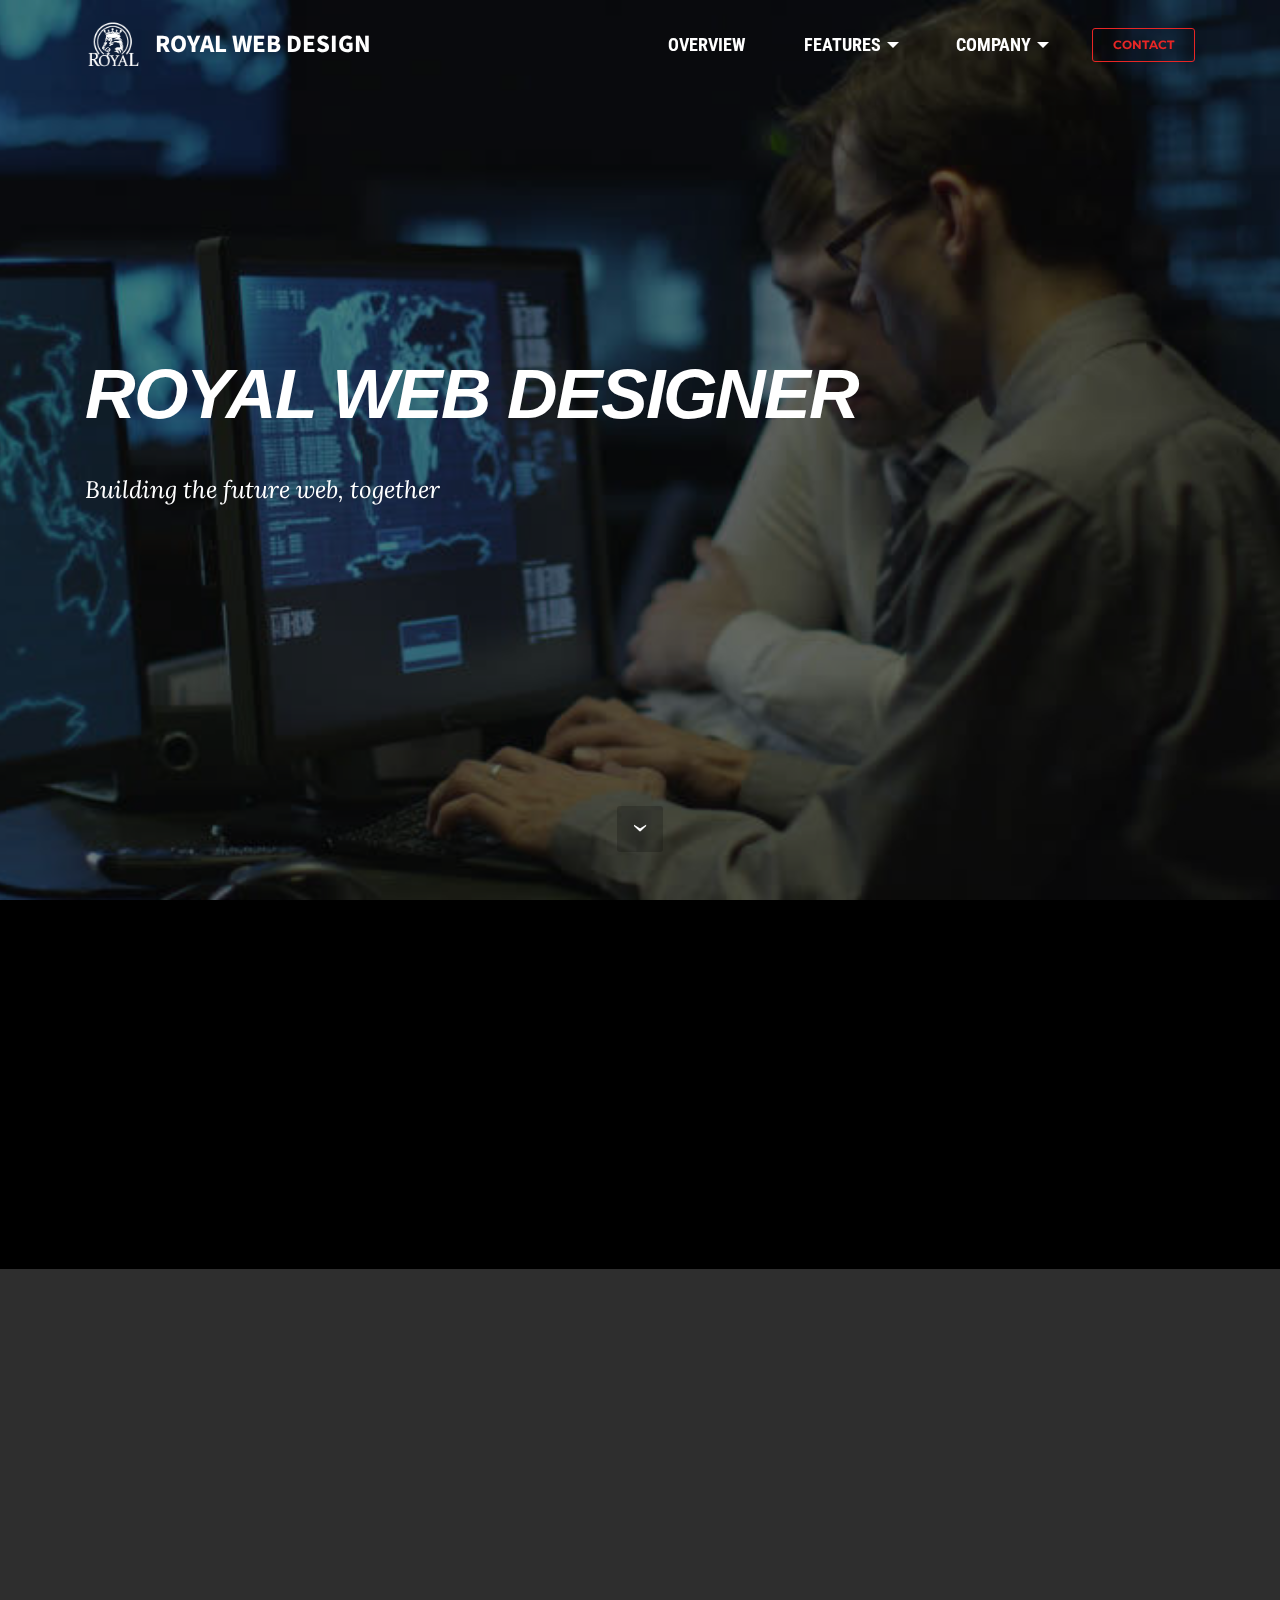
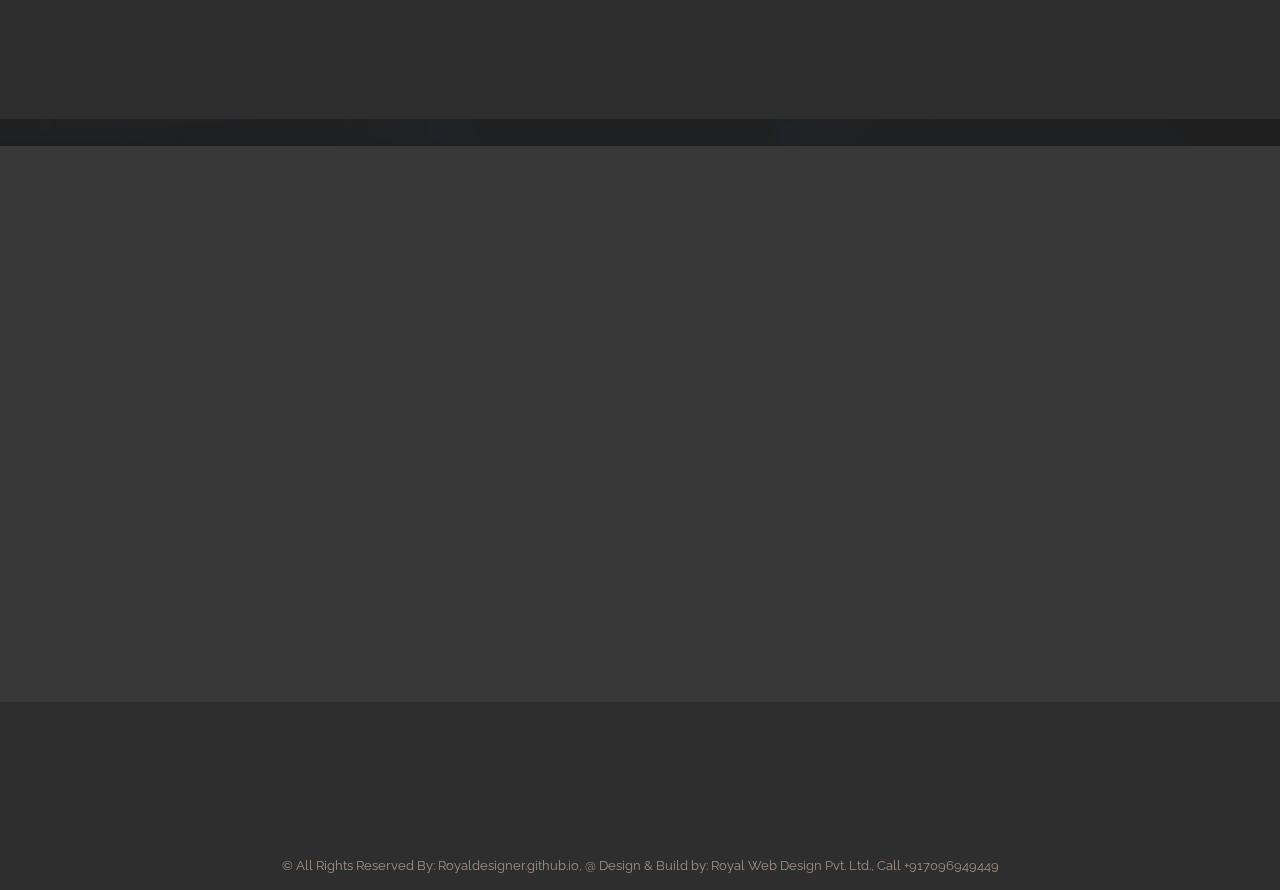
==== commit e1fdeee2: "create github pages" ====
--- a/index.html
+++ b/index.html
@@ -58,7 +58,7 @@
 
 </section>
 
-<section class="engine"><a href="https://mobiri.se/i">site creation software</a></section><section class="mbr-section mbr-section-hero mbr-section-full mbr-section-with-arrow mbr-parallax-background mbr-after-navbar" id="header1-0" data-rv-view="2" style="background-image: url(assets/images/40070819-coding-wallpapers-2000x1250.jpg);">
+<section class="engine"><a href="https://mobiri.se/d">free web maker</a></section><section class="mbr-section mbr-section-hero mbr-section-full mbr-section-with-arrow mbr-parallax-background mbr-after-navbar" id="header1-0" data-rv-view="2" style="background-image: url(assets/images/new3-852x480.jpg);">
 
     <div class="mbr-overlay" style="opacity: 0.5; background-color: rgb(0, 0, 0);"></div>
 
@@ -190,7 +190,7 @@
 
                 <form action="https://mobirise.com/" method="post" data-form-title="MESSAGE">
 
-                    <input type="hidden" value="clp8spbgKn6oxebWaX8BYjTzi06yNbkruvykW3rnZdPZ2+OsTjk7JjgliMKaRP13VKbfpV62Fjbo8MalmzF5YNk5q63KYL1iqzafo38X1gsCOJP3xiVJDIaiQu0I9j7y" data-form-email="true">
+                    <input type="hidden" value="r6pS9QOwSv8qasYo/COauRblndZ7olLq11CIKkSPjnudAHteiUgufOB+nRtkFE7NRcdA2er1sUcGeZ9sOCR6hIkykfkPRxpyx3QLyuF3odpRxTIGD7ARTyEpDtEc273i" data-form-email="true">
 
                     
 
@@ -217,7 +217,7 @@
         </div>
 </section>
 
-<section class="mbr-section mbr-parallax-background" id="testimonials2-a" data-rv-view="17" style="background-image: url(assets/images/programer-1440x900.jpg); padding-top: 40px; padding-bottom: 40px;">
+<section class="mbr-section mbr-parallax-background" id="testimonials2-a" data-rv-view="17" style="background-image: url(assets/images/new6-788x443.jpg); padding-top: 40px; padding-bottom: 40px;">
 
     <div class="mbr-overlay" style="opacity: 0.9; background-color: rgb(34, 34, 34);">
     </div>
